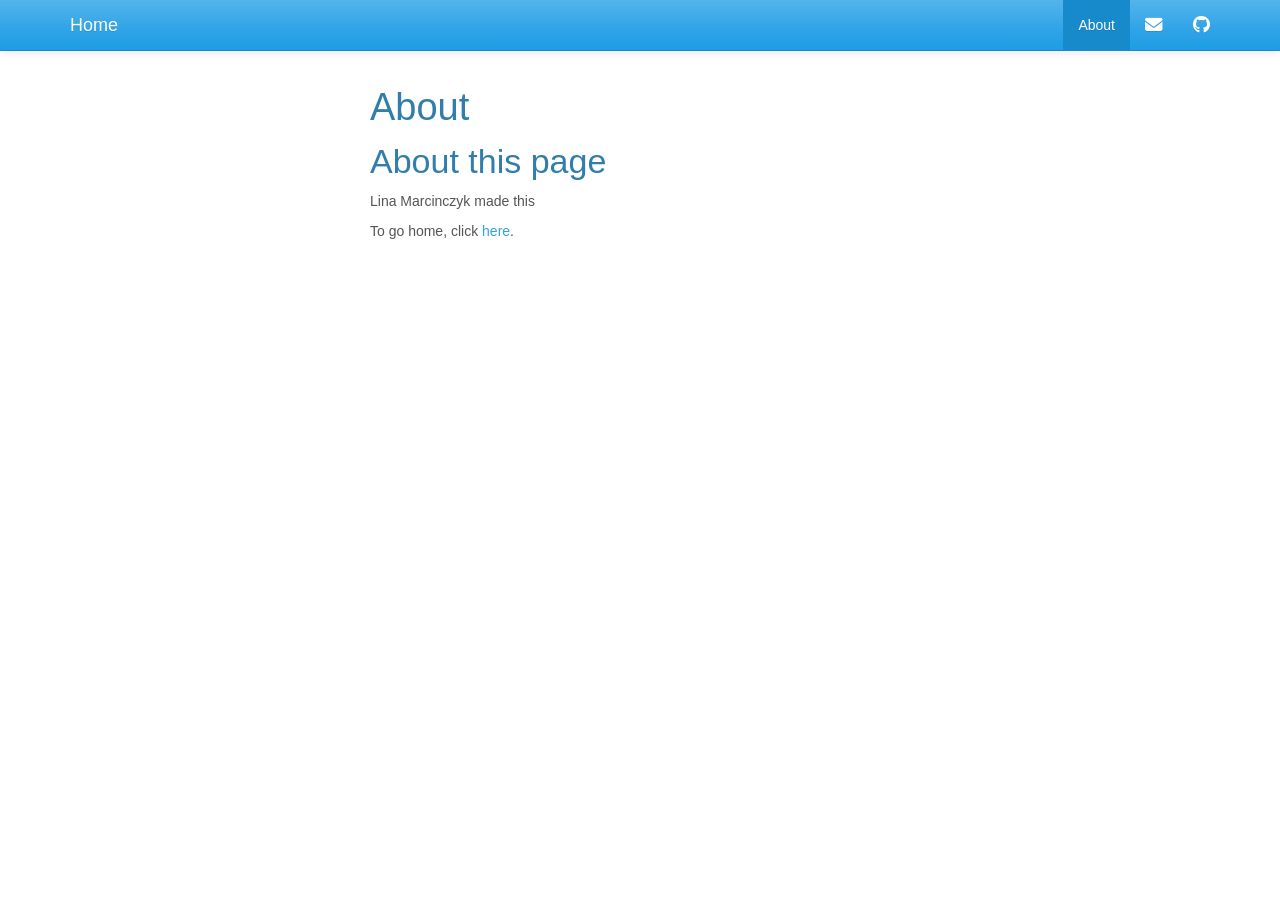
==== about.html @ a5c5587f "webby" ====
<!DOCTYPE html>

<html>

<head>

<meta charset="utf-8" />
<meta name="generator" content="pandoc" />
<meta http-equiv="X-UA-Compatible" content="IE=EDGE" />




<title>About</title>

<script src="site_libs/header-attrs-2.32/header-attrs.js"></script>
<script src="site_libs/jquery-3.6.0/jquery-3.6.0.min.js"></script>
<meta name="viewport" content="width=device-width, initial-scale=1" />
<link href="site_libs/bootstrap-3.3.5/css/cerulean.min.css" rel="stylesheet" />
<script src="site_libs/bootstrap-3.3.5/js/bootstrap.min.js"></script>
<script src="site_libs/bootstrap-3.3.5/shim/html5shiv.min.js"></script>
<script src="site_libs/bootstrap-3.3.5/shim/respond.min.js"></script>
<style>h1 {font-size: 34px;}
       h1.title {font-size: 38px;}
       h2 {font-size: 30px;}
       h3 {font-size: 24px;}
       h4 {font-size: 18px;}
       h5 {font-size: 16px;}
       h6 {font-size: 12px;}
       code {color: inherit; background-color: rgba(0, 0, 0, 0.04);}
       pre:not([class]) { background-color: white }</style>
<script src="site_libs/jqueryui-1.13.2/jquery-ui.min.js"></script>
<link href="site_libs/tocify-1.9.1/jquery.tocify.css" rel="stylesheet" />
<script src="site_libs/tocify-1.9.1/jquery.tocify.js"></script>
<script src="site_libs/navigation-1.1/tabsets.js"></script>
<link href="site_libs/highlightjs-9.12.0/default.css" rel="stylesheet" />
<script src="site_libs/highlightjs-9.12.0/highlight.js"></script>
<link href="site_libs/font-awesome-6.5.2/css/all.min.css" rel="stylesheet" />
<link href="site_libs/font-awesome-6.5.2/css/v4-shims.min.css" rel="stylesheet" />

<style type="text/css">
  code{white-space: pre-wrap;}
  span.smallcaps{font-variant: small-caps;}
  span.underline{text-decoration: underline;}
  div.column{display: inline-block; vertical-align: top; width: 50%;}
  div.hanging-indent{margin-left: 1.5em; text-indent: -1.5em;}
  ul.task-list{list-style: none;}
    </style>

<style type="text/css">code{white-space: pre;}</style>
<script type="text/javascript">
if (window.hljs) {
  hljs.configure({languages: []});
  hljs.initHighlightingOnLoad();
  if (document.readyState && document.readyState === "complete") {
    window.setTimeout(function() { hljs.initHighlighting(); }, 0);
  }
}
</script>









<style type = "text/css">
.main-container {
  max-width: 940px;
  margin-left: auto;
  margin-right: auto;
}
img {
  max-width:100%;
}
.tabbed-pane {
  padding-top: 12px;
}
.html-widget {
  margin-bottom: 20px;
}
button.code-folding-btn:focus {
  outline: none;
}
summary {
  display: list-item;
}
details > summary > p:only-child {
  display: inline;
}
pre code {
  padding: 0;
}
</style>


<style type="text/css">
.dropdown-submenu {
  position: relative;
}
.dropdown-submenu>.dropdown-menu {
  top: 0;
  left: 100%;
  margin-top: -6px;
  margin-left: -1px;
  border-radius: 0 6px 6px 6px;
}
.dropdown-submenu:hover>.dropdown-menu {
  display: block;
}
.dropdown-submenu>a:after {
  display: block;
  content: " ";
  float: right;
  width: 0;
  height: 0;
  border-color: transparent;
  border-style: solid;
  border-width: 5px 0 5px 5px;
  border-left-color: #cccccc;
  margin-top: 5px;
  margin-right: -10px;
}
.dropdown-submenu:hover>a:after {
  border-left-color: #adb5bd;
}
.dropdown-submenu.pull-left {
  float: none;
}
.dropdown-submenu.pull-left>.dropdown-menu {
  left: -100%;
  margin-left: 10px;
  border-radius: 6px 0 6px 6px;
}
</style>

<script type="text/javascript">
// manage active state of menu based on current page
$(document).ready(function () {
  // active menu anchor
  href = window.location.pathname
  href = href.substr(href.lastIndexOf('/') + 1)
  if (href === "")
    href = "index.html";
  var menuAnchor = $('a[href="' + href + '"]');

  // mark the anchor link active (and if it's in a dropdown, also mark that active)
  var dropdown = menuAnchor.closest('li.dropdown');
  if (window.bootstrap) { // Bootstrap 4+
    menuAnchor.addClass('active');
    dropdown.find('> .dropdown-toggle').addClass('active');
  } else { // Bootstrap 3
    menuAnchor.parent().addClass('active');
    dropdown.addClass('active');
  }

  // Navbar adjustments
  var navHeight = $(".navbar").first().height() + 15;
  var style = document.createElement('style');
  var pt = "padding-top: " + navHeight + "px; ";
  var mt = "margin-top: -" + navHeight + "px; ";
  var css = "";
  // offset scroll position for anchor links (for fixed navbar)
  for (var i = 1; i <= 6; i++) {
    css += ".section h" + i + "{ " + pt + mt + "}\n";
  }
  style.innerHTML = "body {" + pt + "padding-bottom: 40px; }\n" + css;
  document.head.appendChild(style);
});
</script>

<!-- tabsets -->

<style type="text/css">
.tabset-dropdown > .nav-tabs {
  display: inline-table;
  max-height: 500px;
  min-height: 44px;
  overflow-y: auto;
  border: 1px solid #ddd;
  border-radius: 4px;
}

.tabset-dropdown > .nav-tabs > li.active:before, .tabset-dropdown > .nav-tabs.nav-tabs-open:before {
  content: "\e259";
  font-family: 'Glyphicons Halflings';
  display: inline-block;
  padding: 10px;
  border-right: 1px solid #ddd;
}

.tabset-dropdown > .nav-tabs.nav-tabs-open > li.active:before {
  content: "\e258";
  font-family: 'Glyphicons Halflings';
  border: none;
}

.tabset-dropdown > .nav-tabs > li.active {
  display: block;
}

.tabset-dropdown > .nav-tabs > li > a,
.tabset-dropdown > .nav-tabs > li > a:focus,
.tabset-dropdown > .nav-tabs > li > a:hover {
  border: none;
  display: inline-block;
  border-radius: 4px;
  background-color: transparent;
}

.tabset-dropdown > .nav-tabs.nav-tabs-open > li {
  display: block;
  float: none;
}

.tabset-dropdown > .nav-tabs > li {
  display: none;
}
</style>

<!-- code folding -->



<style type="text/css">

#TOC {
  margin: 25px 0px 20px 0px;
}
@media (max-width: 768px) {
#TOC {
  position: relative;
  width: 100%;
}
}

@media print {
.toc-content {
  /* see https://github.com/w3c/csswg-drafts/issues/4434 */
  float: right;
}
}

.toc-content {
  padding-left: 30px;
  padding-right: 40px;
}

div.main-container {
  max-width: 1200px;
}

div.tocify {
  width: 20%;
  max-width: 260px;
  max-height: 85%;
}

@media (min-width: 768px) and (max-width: 991px) {
  div.tocify {
    width: 25%;
  }
}

@media (max-width: 767px) {
  div.tocify {
    width: 100%;
    max-width: none;
  }
}

.tocify ul, .tocify li {
  line-height: 20px;
}

.tocify-subheader .tocify-item {
  font-size: 0.90em;
}

.tocify .list-group-item {
  border-radius: 0px;
}


</style>



</head>

<body>


<div class="container-fluid main-container">


<!-- setup 3col/9col grid for toc_float and main content  -->
<div class="row">
<div class="col-xs-12 col-sm-4 col-md-3">
<div id="TOC" class="tocify">
</div>
</div>

<div class="toc-content col-xs-12 col-sm-8 col-md-9">




<div class="navbar navbar-default  navbar-fixed-top" role="navigation">
  <div class="container">
    <div class="navbar-header">
      <button type="button" class="navbar-toggle collapsed" data-toggle="collapse" data-bs-toggle="collapse" data-target="#navbar" data-bs-target="#navbar">
        <span class="icon-bar"></span>
        <span class="icon-bar"></span>
        <span class="icon-bar"></span>
      </button>
      <a class="navbar-brand" href="index.html">Home</a>
    </div>
    <div id="navbar" class="navbar-collapse collapse">
      <ul class="nav navbar-nav">
        
      </ul>
      <ul class="nav navbar-nav navbar-right">
        <li>
  <a href="about.html">About</a>
</li>
<li>
  <a href="mailto:&lt;lm3717@cumc.columbia.edu&gt;">
    <span class="fa fa-envelope fa-lg"></span>
     
  </a>
</li>
<li>
  <a href="http://github.com/lm3717/">
    <span class="fa fa-github fa-lg"></span>
     
  </a>
</li>
      </ul>
    </div><!--/.nav-collapse -->
  </div><!--/.container -->
</div><!--/.navbar -->

<div id="header">



<h1 class="title toc-ignore">About</h1>

</div>


<div id="about-this-page" class="section level1">
<h1>About this page</h1>
<p>Lina Marcinczyk made this</p>
<p>To go home, click <a href="index.html">here</a>.</p>
</div>



</div>
</div>

</div>

<script>

// add bootstrap table styles to pandoc tables
function bootstrapStylePandocTables() {
  $('tr.odd').parent('tbody').parent('table').addClass('table table-condensed');
}
$(document).ready(function () {
  bootstrapStylePandocTables();
});


</script>

<!-- tabsets -->

<script>
$(document).ready(function () {
  window.buildTabsets("TOC");
});

$(document).ready(function () {
  $('.tabset-dropdown > .nav-tabs > li').click(function () {
    $(this).parent().toggleClass('nav-tabs-open');
  });
});
</script>

<!-- code folding -->

<script>
$(document).ready(function ()  {

    // temporarily add toc-ignore selector to headers for the consistency with Pandoc
    $('.unlisted.unnumbered').addClass('toc-ignore')

    // move toc-ignore selectors from section div to header
    $('div.section.toc-ignore')
        .removeClass('toc-ignore')
        .children('h1,h2,h3,h4,h5').addClass('toc-ignore');

    // establish options
    var options = {
      selectors: "h1,h2,h3",
      theme: "bootstrap3",
      context: '.toc-content',
      hashGenerator: function (text) {
        return text.replace(/[.\\/?&!#<>]/g, '').replace(/\s/g, '_');
      },
      ignoreSelector: ".toc-ignore",
      scrollTo: 0
    };
    options.showAndHide = true;
    options.smoothScroll = true;

    // tocify
    var toc = $("#TOC").tocify(options).data("toc-tocify");
});
</script>

<!-- dynamically load mathjax for compatibility with self-contained -->
<script>
  (function () {
    var script = document.createElement("script");
    script.type = "text/javascript";
    script.src  = "https://mathjax.rstudio.com/latest/MathJax.js?config=TeX-AMS-MML_HTMLorMML";
    document.getElementsByTagName("head")[0].appendChild(script);
  })();
</script>

</body>
</html>
---- site_libs/highlightjs-9.12.0/default.css ----
.hljs-literal {
  color: #990073;
}

.hljs-number {
  color: #099;
}

.hljs-comment {
  color: #998;
  font-style: italic;
}

.hljs-keyword {
  color: #900;
  font-weight: bold;
}

.hljs-string {
  color: #d14;
}
---- site_libs/font-awesome-6.5.2/css/v4-shims.min.css ----
/*!
 * Font Awesome Free 6.5.2 by @fontawesome - https://fontawesome.com
 * License - https://fontawesome.com/license/free (Icons: CC BY 4.0, Fonts: SIL OFL 1.1, Code: MIT License)
 * Copyright 2024 Fonticons, Inc.
 */
.fa.fa-glass:before{content:"\f000"}.fa.fa-envelope-o{font-family:"Font Awesome 6 Free";font-weight:400}.fa.fa-envelope-o:before{content:"\f0e0"}.fa.fa-star-o{font-family:"Font Awesome 6 Free";font-weight:400}.fa.fa-star-o:before{content:"\f005"}.fa.fa-close:before,.fa.fa-remove:before{content:"\f00d"}.fa.fa-gear:before{content:"\f013"}.fa.fa-trash-o{font-family:"Font Awesome 6 Free";font-weight:400}.fa.fa-trash-o:before{content:"\f2ed"}.fa.fa-home:before{content:"\f015"}.fa.fa-file-o{font-family:"Font Awesome 6 Free";font-weight:400}.fa.fa-file-o:before{content:"\f15b"}.fa.fa-clock-o{font-family:"Font Awesome 6 Free";font-weight:400}.fa.fa-clock-o:before{content:"\f017"}.fa.fa-arrow-circle-o-down{font-family:"Font Awesome 6 Free";font-weight:400}.fa.fa-arrow-circle-o-down:before{content:"\f358"}.fa.fa-arrow-circle-o-up{font-family:"Font Awesome 6 Free";font-weight:400}.fa.fa-arrow-circle-o-up:before{content:"\f35b"}.fa.fa-play-circle-o{font-family:"Font Awesome 6 Free";font-weight:400}.fa.fa-play-circle-o:before{content:"\f144"}.fa.fa-repeat:before,.fa.fa-rotate-right:before{content:"\f01e"}.fa.fa-refresh:before{content:"\f021"}.fa.fa-list-alt{font-family:"Font Awesome 6 Free";font-weight:400}.fa.fa-list-alt:before{content:"\f022"}.fa.fa-dedent:before{content:"\f03b"}.fa.fa-video-camera:before{content:"\f03d"}.fa.fa-picture-o{font-family:"Font Awesome 6 Free";font-weight:400}.fa.fa-picture-o:before{content:"\f03e"}.fa.fa-photo{font-family:"Font Awesome 6 Free";font-weight:400}.fa.fa-photo:before{content:"\f03e"}.fa.fa-image{font-family:"Font Awesome 6 Free";font-weight:400}.fa.fa-image:before{content:"\f03e"}.fa.fa-map-marker:before{content:"\f3c5"}.fa.fa-pencil-square-o{font-family:"Font Awesome 6 Free";font-weight:400}.fa.fa-pencil-square-o:before{content:"\f044"}.fa.fa-edit{font-family:"Font Awesome 6 Free";font-weight:400}.fa.fa-edit:before{content:"\f044"}.fa.fa-share-square-o:before{content:"\f14d"}.fa.fa-check-square-o{font-family:"Font Awesome 6 Free";font-weight:400}.fa.fa-check-square-o:before{content:"\f14a"}.fa.fa-arrows:before{content:"\f0b2"}.fa.fa-times-circle-o{font-family:"Font Awesome 6 Free";font-weight:400}.fa.fa-times-circle-o:before{content:"\f057"}.fa.fa-check-circle-o{font-family:"Font Awesome 6 Free";font-weight:400}.fa.fa-check-circle-o:before{content:"\f058"}.fa.fa-mail-forward:before{content:"\f064"}.fa.fa-expand:before{content:"\f424"}.fa.fa-compress:before{content:"\f422"}.fa.fa-eye,.fa.fa-eye-slash{font-family:"Font Awesome 6 Free";font-weight:400}.fa.fa-warning:before{content:"\f071"}.fa.fa-calendar:before{content:"\f073"}.fa.fa-arrows-v:before{content:"\f338"}.fa.fa-arrows-h:before{content:"\f337"}.fa.fa-bar-chart-o:before,.fa.fa-bar-chart:before{content:"\e0e3"}.fa.fa-twitter-square{font-family:"Font Awesome 6 Brands";font-weight:400}.fa.fa-twitter-square:before{content:"\f081"}.fa.fa-facebook-square{font-family:"Font Awesome 6 Brands";font-weight:400}.fa.fa-facebook-square:before{content:"\f082"}.fa.fa-gears:before{content:"\f085"}.fa.fa-thumbs-o-up{font-family:"Font Awesome 6 Free";font-weight:400}.fa.fa-thumbs-o-up:before{content:"\f164"}.fa.fa-thumbs-o-down{font-family:"Font Awesome 6 Free";font-weight:400}.fa.fa-thumbs-o-down:before{content:"\f165"}.fa.fa-heart-o{font-family:"Font Awesome 6 Free";font-weight:400}.fa.fa-heart-o:before{content:"\f004"}.fa.fa-sign-out:before{content:"\f2f5"}.fa.fa-linkedin-square{font-family:"Font Awesome 6 Brands";font-weight:400}.fa.fa-linkedin-square:before{content:"\f08c"}.fa.fa-thumb-tack:before{content:"\f08d"}.fa.fa-external-link:before{content:"\f35d"}.fa.fa-sign-in:before{content:"\f2f6"}.fa.fa-github-square{font-family:"Font Awesome 6 Brands";font-weight:400}.fa.fa-github-square:before{content:"\f092"}.fa.fa-lemon-o{font-family:"Font Awesome 6 Free";font-weight:400}.fa.fa-lemon-o:before{content:"\f094"}.fa.fa-square-o{font-family:"Font Awesome 6 Free";font-weight:400}.fa.fa-square-o:before{content:"\f0c8"}.fa.fa-bookmark-o{font-family:"Font Awesome 6 Free";font-weight:400}.fa.fa-bookmark-o:before{content:"\f02e"}.fa.fa-facebook,.fa.fa-twitter{font-family:"Font Awesome 6 Brands";font-weight:400}.fa.fa-facebook:before{content:"\f39e"}.fa.fa-facebook-f{font-family:"Font Awesome 6 Brands";font-weight:400}.fa.fa-facebook-f:before{content:"\f39e"}.fa.fa-github{font-family:"Font Awesome 6 Brands";font-weight:400}.fa.fa-credit-card{font-family:"Font Awesome 6 Free";font-weight:400}.fa.fa-feed:before{content:"\f09e"}.fa.fa-hdd-o{font-family:"Font Awesome 6 Free";font-weight:400}.fa.fa-hdd-o:before{content:"\f0a0"}.fa.fa-hand-o-right{font-family:"Font Awesome 6 Free";font-weight:400}.fa.fa-hand-o-right:before{content:"\f0a4"}.fa.fa-hand-o-left{font-family:"Font Awesome 6 Free";font-weight:400}.fa.fa-hand-o-left:before{content:"\f0a5"}.fa.fa-hand-o-up{font-family:"Font Awesome 6 Free";font-weight:400}.fa.fa-hand-o-up:before{content:"\f0a6"}.fa.fa-hand-o-down{font-family:"Font Awesome 6 Free";font-weight:400}.fa.fa-hand-o-down:before{content:"\f0a7"}.fa.fa-globe:before{content:"\f57d"}.fa.fa-tasks:before{content:"\f828"}.fa.fa-arrows-alt:before{content:"\f31e"}.fa.fa-group:before{content:"\f0c0"}.fa.fa-chain:before{content:"\f0c1"}.fa.fa-cut:before{content:"\f0c4"}.fa.fa-files-o{font-family:"Font Awesome 6 Free";font-weight:400}.fa.fa-files-o:before{content:"\f0c5"}.fa.fa-floppy-o{font-family:"Font Awesome 6 Free";font-weight:400}.fa.fa-floppy-o:before{content:"\f0c7"}.fa.fa-save{font-family:"Font Awesome 6 Free";font-weight:400}.fa.fa-save:before{content:"\f0c7"}.fa.fa-navicon:before,.fa.fa-reorder:before{content:"\f0c9"}.fa.fa-magic:before{content:"\e2ca"}.fa.fa-pinterest,.fa.fa-pinterest-square{font-family:"Font Awesome 6 Brands";font-weight:400}.fa.fa-pinterest-square:before{content:"\f0d3"}.fa.fa-google-plus-square{font-family:"Font Awesome 6 Brands";font-weight:400}.fa.fa-google-plus-square:before{content:"\f0d4"}.fa.fa-google-plus{font-family:"Font Awesome 6 Brands";font-weight:400}.fa.fa-google-plus:before{content:"\f0d5"}.fa.fa-money:before{content:"\f3d1"}.fa.fa-unsorted:before{content:"\f0dc"}.fa.fa-sort-desc:before{content:"\f0dd"}.fa.fa-sort-asc:before{content:"\f0de"}.fa.fa-linkedin{font-family:"Font Awesome 6 Brands";font-weight:400}.fa.fa-linkedin:before{content:"\f0e1"}.fa.fa-rotate-left:before{content:"\f0e2"}.fa.fa-legal:before{content:"\f0e3"}.fa.fa-dashboard:before,.fa.fa-tachometer:before{content:"\f625"}.fa.fa-comment-o{font-family:"Font Awesome 6 Free";font-weight:400}.fa.fa-comment-o:before{content:"\f075"}.fa.fa-comments-o{font-family:"Font Awesome 6 Free";font-weight:400}.fa.fa-comments-o:before{content:"\f086"}.fa.fa-flash:before{content:"\f0e7"}.fa.fa-clipboard:before{content:"\f0ea"}.fa.fa-lightbulb-o{font-family:"Font Awesome 6 Free";font-weight:400}.fa.fa-lightbulb-o:before{content:"\f0eb"}.fa.fa-exchange:before{content:"\f362"}.fa.fa-cloud-download:before{content:"\f0ed"}.fa.fa-cloud-upload:before{content:"\f0ee"}.fa.fa-bell-o{font-family:"Font Awesome 6 Free";font-weight:400}.fa.fa-bell-o:before{content:"\f0f3"}.fa.fa-cutlery:before{content:"\f2e7"}.fa.fa-file-text-o{font-family:"Font Awesome 6 Free";font-weight:400}.fa.fa-file-text-o:before{content:"\f15c"}.fa.fa-building-o{font-family:"Font Awesome 6 Free";font-weight:400}.fa.fa-building-o:before{content:"\f1ad"}.fa.fa-hospital-o{font-family:"Font Awesome 6 Free";font-weight:400}.fa.fa-hospital-o:before{content:"\f0f8"}.fa.fa-tablet:before{content:"\f3fa"}.fa.fa-mobile-phone:before,.fa.fa-mobile:before{content:"\f3cd"}.fa.fa-circle-o{font-family:"Font Awesome 6 Free";font-weight:400}.fa.fa-circle-o:before{content:"\f111"}.fa.fa-mail-reply:before{content:"\f3e5"}.fa.fa-github-alt{font-family:"Font Awesome 6 Brands";font-weight:400}.fa.fa-folder-o{font-family:"Font Awesome 6 Free";font-weight:400}.fa.fa-folder-o:before{content:"\f07b"}.fa.fa-folder-open-o{font-family:"Font Awesome 6 Free";font-weight:400}.fa.fa-folder-open-o:before{content:"\f07c"}.fa.fa-smile-o{font-family:"Font Awesome 6 Free";font-weight:400}.fa.fa-smile-o:before{content:"\f118"}.fa.fa-frown-o{font-family:"Font Awesome 6 Free";font-weight:400}.fa.fa-frown-o:before{content:"\f119"}.fa.fa-meh-o{font-family:"Font Awesome 6 Free";font-weight:400}.fa.fa-meh-o:before{content:"\f11a"}.fa.fa-keyboard-o{font-family:"Font Awesome 6 Free";font-weight:400}.fa.fa-keyboard-o:before{content:"\f11c"}.fa.fa-flag-o{font-family:"Font Awesome 6 Free";font-weight:400}.fa.fa-flag-o:before{content:"\f024"}.fa.fa-mail-reply-all:before{content:"\f122"}.fa.fa-star-half-o{font-family:"Font Awesome 6 Free";font-weight:400}.fa.fa-star-half-o:before{content:"\f5c0"}.fa.fa-star-half-empty{font-family:"Font Awesome 6 Free";font-weight:400}.fa.fa-star-half-empty:before{content:"\f5c0"}.fa.fa-star-half-full{font-family:"Font Awesome 6 Free";font-weight:400}.fa.fa-star-half-full:before{content:"\f5c0"}.fa.fa-code-fork:before{content:"\f126"}.fa.fa-chain-broken:before,.fa.fa-unlink:before{content:"\f127"}.fa.fa-calendar-o{font-family:"Font Awesome 6 Free";font-weight:400}.fa.fa-calendar-o:before{content:"\f133"}.fa.fa-css3,.fa.fa-html5,.fa.fa-maxcdn{font-family:"Font Awesome 6 Brands";font-weight:400}.fa.fa-unlock-alt:before{content:"\f09c"}.fa.fa-minus-square-o{font-family:"Font Awesome 6 Free";font-weight:400}.fa.fa-minus-square-o:before{content:"\f146"}.fa.fa-level-up:before{content:"\f3bf"}.fa.fa-level-down:before{content:"\f3be"}.fa.fa-pencil-square:before{content:"\f14b"}.fa.fa-external-link-square:before{content:"\f360"}.fa.fa-compass{font-family:"Font Awesome 6 Free";font-weight:400}.fa.fa-caret-square-o-down{font-family:"Font Awesome 6 Free";font-weight:400}.fa.fa-caret-square-o-down:before{content:"\f150"}.fa.fa-toggle-down{font-family:"Font Awesome 6 Free";font-weight:400}.fa.fa-toggle-down:before{content:"\f150"}.fa.fa-caret-square-o-up{font-family:"Font Awesome 6 Free";font-weight:400}.fa.fa-caret-square-o-up:before{content:"\f151"}.fa.fa-toggle-up{font-family:"Font Awesome 6 Free";font-weight:400}.fa.fa-toggle-up:before{content:"\f151"}.fa.fa-caret-square-o-right{font-family:"Font Awesome 6 Free";font-weight:400}.fa.fa-caret-square-o-right:before{content:"\f152"}.fa.fa-toggle-right{font-family:"Font Awesome 6 Free";font-weight:400}.fa.fa-toggle-right:before{content:"\f152"}.fa.fa-eur:before,.fa.fa-euro:before{content:"\f153"}.fa.fa-gbp:before{content:"\f154"}.fa.fa-dollar:before,.fa.fa-usd:before{content:"\24"}.fa.fa-inr:before,.fa.fa-rupee:before{content:"\e1bc"}.fa.fa-cny:before,.fa.fa-jpy:before,.fa.fa-rmb:before,.fa.fa-yen:before{content:"\f157"}.fa.fa-rouble:before,.fa.fa-rub:before,.fa.fa-ruble:before{content:"\f158"}.fa.fa-krw:before,.fa.fa-won:before{content:"\f159"}.fa.fa-bitcoin,.fa.fa-btc{font-family:"Font Awesome 6 Brands";font-weight:400}.fa.fa-bitcoin:before{content:"\f15a"}.fa.fa-file-text:before{content:"\f15c"}.fa.fa-sort-alpha-asc:before{content:"\f15d"}.fa.fa-sort-alpha-desc:before{content:"\f881"}.fa.fa-sort-amount-asc:before{content:"\f884"}.fa.fa-sort-amount-desc:before{content:"\f160"}.fa.fa-sort-numeric-asc:before{content:"\f162"}.fa.fa-sort-numeric-desc:before{content:"\f886"}.fa.fa-youtube-square{font-family:"Font Awesome 6 Brands";font-weight:400}.fa.fa-youtube-square:before{content:"\f431"}.fa.fa-xing,.fa.fa-xing-square,.fa.fa-youtube{font-family:"Font Awesome 6 Brands";font-weight:400}.fa.fa-xing-square:before{content:"\f169"}.fa.fa-youtube-play{font-family:"Font Awesome 6 Brands";font-weight:400}.fa.fa-youtube-play:before{content:"\f167"}.fa.fa-adn,.fa.fa-bitbucket,.fa.fa-bitbucket-square,.fa.fa-dropbox,.fa.fa-flickr,.fa.fa-instagram,.fa.fa-stack-overflow{font-family:"Font Awesome 6 Brands";font-weight:400}.fa.fa-bitbucket-square:before{content:"\f171"}.fa.fa-tumblr,.fa.fa-tumblr-square{font-family:"Font Awesome 6 Brands";font-weight:400}.fa.fa-tumblr-square:before{content:"\f174"}.fa.fa-long-arrow-down:before{content:"\f309"}.fa.fa-long-arrow-up:before{content:"\f30c"}.fa.fa-long-arrow-left:before{content:"\f30a"}.fa.fa-long-arrow-right:before{content:"\f30b"}.fa.fa-android,.fa.fa-apple,.fa.fa-dribbble,.fa.fa-foursquare,.fa.fa-gittip,.fa.fa-gratipay,.fa.fa-linux,.fa.fa-skype,.fa.fa-trello,.fa.fa-windows{font-family:"Font Awesome 6 Brands";font-weight:400}.fa.fa-gittip:before{content:"\f184"}.fa.fa-sun-o{font-family:"Font Awesome 6 Free";font-weight:400}.fa.fa-sun-o:before{content:"\f185"}.fa.fa-moon-o{font-family:"Font Awesome 6 Free";font-weight:400}.fa.fa-moon-o:before{content:"\f186"}.fa.fa-pagelines,.fa.fa-renren,.fa.fa-stack-exchange,.fa.fa-vk,.fa.fa-weibo{font-family:"Font Awesome 6 Brands";font-weight:400}.fa.fa-arrow-circle-o-right{font-family:"Font Awesome 6 Free";font-weight:400}.fa.fa-arrow-circle-o-right:before{content:"\f35a"}.fa.fa-arrow-circle-o-left{font-family:"Font Awesome 6 Free";font-weight:400}.fa.fa-arrow-circle-o-left:before{content:"\f359"}.fa.fa-caret-square-o-left{font-family:"Font Awesome 6 Free";font-weight:400}.fa.fa-caret-square-o-left:before{content:"\f191"}.fa.fa-toggle-left{font-family:"Font Awesome 6 Free";font-weight:400}.fa.fa-toggle-left:before{content:"\f191"}.fa.fa-dot-circle-o{font-family:"Font Awesome 6 Free";font-weight:400}.fa.fa-dot-circle-o:before{content:"\f192"}.fa.fa-vimeo-square{font-family:"Font Awesome 6 Brands";font-weight:400}.fa.fa-vimeo-square:before{content:"\f194"}.fa.fa-try:before,.fa.fa-turkish-lira:before{content:"\e2bb"}.fa.fa-plus-square-o{font-family:"Font Awesome 6 Free";font-weight:400}.fa.fa-plus-square-o:before{content:"\f0fe"}.fa.fa-openid,.fa.fa-slack,.fa.fa-wordpress{font-family:"Font Awesome 6 Brands";font-weight:400}.fa.fa-bank:before,.fa.fa-institution:before{content:"\f19c"}.fa.fa-mortar-board:before{content:"\f19d"}.fa.fa-google,.fa.fa-reddit,.fa.fa-reddit-square,.fa.fa-yahoo{font-family:"Font Awesome 6 Brands";font-weight:400}.fa.fa-reddit-square:before{content:"\f1a2"}.fa.fa-behance,.fa.fa-behance-square,.fa.fa-delicious,.fa.fa-digg,.fa.fa-drupal,.fa.fa-joomla,.fa.fa-pied-piper-alt,.fa.fa-pied-piper-pp,.fa.fa-stumbleupon,.fa.fa-stumbleupon-circle{font-family:"Font Awesome 6 Brands";font-weight:400}.fa.fa-behance-square:before{content:"\f1b5"}.fa.fa-steam,.fa.fa-steam-square{font-family:"Font Awesome 6 Brands";font-weight:400}.fa.fa-steam-square:before{content:"\f1b7"}.fa.fa-automobile:before{content:"\f1b9"}.fa.fa-cab:before{content:"\f1ba"}.fa.fa-deviantart,.fa.fa-soundcloud,.fa.fa-spotify{font-family:"Font Awesome 6 Brands";font-weight:400}.fa.fa-file-pdf-o{font-family:"Font Awesome 6 Free";font-weight:400}.fa.fa-file-pdf-o:before{content:"\f1c1"}.fa.fa-file-word-o{font-family:"Font Awesome 6 Free";font-weight:400}.fa.fa-file-word-o:before{content:"\f1c2"}.fa.fa-file-excel-o{font-family:"Font Awesome 6 Free";font-weight:400}.fa.fa-file-excel-o:before{content:"\f1c3"}.fa.fa-file-powerpoint-o{font-family:"Font Awesome 6 Free";font-weight:400}.fa.fa-file-powerpoint-o:before{content:"\f1c4"}.fa.fa-file-image-o{font-family:"Font Awesome 6 Free";font-weight:400}.fa.fa-file-image-o:before{content:"\f1c5"}.fa.fa-file-photo-o{font-family:"Font Awesome 6 Free";font-weight:400}.fa.fa-file-photo-o:before{content:"\f1c5"}.fa.fa-file-picture-o{font-family:"Font Awesome 6 Free";font-weight:400}.fa.fa-file-picture-o:before{content:"\f1c5"}.fa.fa-file-archive-o{font-family:"Font Awesome 6 Free";font-weight:400}.fa.fa-file-archive-o:before{content:"\f1c6"}.fa.fa-file-zip-o{font-family:"Font Awesome 6 Free";font-weight:400}.fa.fa-file-zip-o:before{content:"\f1c6"}.fa.fa-file-audio-o{font-family:"Font Awesome 6 Free";font-weight:400}.fa.fa-file-audio-o:before{content:"\f1c7"}.fa.fa-file-sound-o{font-family:"Font Awesome 6 Free";font-weight:400}.fa.fa-file-sound-o:before{content:"\f1c7"}.fa.fa-file-video-o{font-family:"Font Awesome 6 Free";font-weight:400}.fa.fa-file-video-o:before{content:"\f1c8"}.fa.fa-file-movie-o{font-family:"Font Awesome 6 Free";font-weight:400}.fa.fa-file-movie-o:before{content:"\f1c8"}.fa.fa-file-code-o{font-family:"Font Awesome 6 Free";font-weight:400}.fa.fa-file-code-o:before{content:"\f1c9"}.fa.fa-codepen,.fa.fa-jsfiddle,.fa.fa-vine{font-family:"Font Awesome 6 Brands";font-weight:400}.fa.fa-life-bouy:before,.fa.fa-life-buoy:before,.fa.fa-life-saver:before,.fa.fa-support:before{content:"\f1cd"}.fa.fa-circle-o-notch:before{content:"\f1ce"}.fa.fa-ra,.fa.fa-rebel{font-family:"Font Awesome 6 Brands";font-weight:400}.fa.fa-ra:before{content:"\f1d0"}.fa.fa-resistance{font-family:"Font Awesome 6 Brands";font-weight:400}.fa.fa-resistance:before{content:"\f1d0"}.fa.fa-empire,.fa.fa-ge{font-family:"Font Awesome 6 Brands";font-weight:400}.fa.fa-ge:before{content:"\f1d1"}.fa.fa-git-square{font-family:"Font Awesome 6 Brands";font-weight:400}.fa.fa-git-square:before{content:"\f1d2"}.fa.fa-git,.fa.fa-hacker-news,.fa.fa-y-combinator-square{font-family:"Font Awesome 6 Brands";font-weight:400}.fa.fa-y-combinator-square:before{content:"\f1d4"}.fa.fa-yc-square{font-family:"Font Awesome 6 Brands";font-weight:400}.fa.fa-yc-square:before{content:"\f1d4"}.fa.fa-qq,.fa.fa-tencent-weibo,.fa.fa-wechat,.fa.fa-weixin{font-family:"Font Awesome 6 Brands";font-weight:400}.fa.fa-wechat:before{content:"\f1d7"}.fa.fa-send:before{content:"\f1d8"}.fa.fa-paper-plane-o{font-family:"Font Awesome 6 Free";font-weight:400}.fa.fa-paper-plane-o:before{content:"\f1d8"}.fa.fa-send-o{font-family:"Font Awesome 6 Free";font-weight:400}.fa.fa-send-o:before{content:"\f1d8"}.fa.fa-circle-thin{font-family:"Font Awesome 6 Free";font-weight:400}.fa.fa-circle-thin:before{content:"\f111"}.fa.fa-header:before{content:"\f1dc"}.fa.fa-futbol-o{font-family:"Font Awesome 6 Free";font-weight:400}.fa.fa-futbol-o:before{content:"\f1e3"}.fa.fa-soccer-ball-o{font-family:"Font Awesome 6 Free";font-weight:400}.fa.fa-soccer-ball-o:before{content:"\f1e3"}.fa.fa-slideshare,.fa.fa-twitch,.fa.fa-yelp{font-family:"Font Awesome 6 Brands";font-weight:400}.fa.fa-newspaper-o{font-family:"Font Awesome 6 Free";font-weight:400}.fa.fa-newspaper-o:before{content:"\f1ea"}.fa.fa-cc-amex,.fa.fa-cc-discover,.fa.fa-cc-mastercard,.fa.fa-cc-paypal,.fa.fa-cc-stripe,.fa.fa-cc-visa,.fa.fa-google-wallet,.fa.fa-paypal{font-family:"Font Awesome 6 Brands";font-weight:400}.fa.fa-bell-slash-o{font-family:"Font Awesome 6 Free";font-weight:400}.fa.fa-bell-slash-o:before{content:"\f1f6"}.fa.fa-trash:before{content:"\f2ed"}.fa.fa-copyright{font-family:"Font Awesome 6 Free";font-weight:400}.fa.fa-eyedropper:before{content:"\f1fb"}.fa.fa-area-chart:before{content:"\f1fe"}.fa.fa-pie-chart:before{content:"\f200"}.fa.fa-line-chart:before{content:"\f201"}.fa.fa-lastfm,.fa.fa-lastfm-square{font-family:"Font Awesome 6 Brands";font-weight:400}.fa.fa-lastfm-square:before{content:"\f203"}.fa.fa-angellist,.fa.fa-ioxhost{font-family:"Font Awesome 6 Brands";font-weight:400}.fa.fa-cc{font-family:"Font Awesome 6 Free";font-weight:400}.fa.fa-cc:before{content:"\f20a"}.fa.fa-ils:before,.fa.fa-shekel:before,.fa.fa-sheqel:before{content:"\f20b"}.fa.fa-buysellads,.fa.fa-connectdevelop,.fa.fa-dashcube,.fa.fa-forumbee,.fa.fa-leanpub,.fa.fa-sellsy,.fa.fa-shirtsinbulk,.fa.fa-simplybuilt,.fa.fa-skyatlas{font-family:"Font Awesome 6 Brands";font-weight:400}.fa.fa-diamond{font-family:"Font Awesome 6 Free";font-weight:400}.fa.fa-diamond:before{content:"\f3a5"}.fa.fa-intersex:before,.fa.fa-transgender:before{content:"\f224"}.fa.fa-transgender-alt:before{content:"\f225"}.fa.fa-facebook-official{font-family:"Font Awesome 6 Brands";font-weight:400}.fa.fa-facebook-official:before{content:"\f09a"}.fa.fa-pinterest-p,.fa.fa-whatsapp{font-family:"Font Awesome 6 Brands";font-weight:400}.fa.fa-hotel:before{content:"\f236"}.fa.fa-medium,.fa.fa-viacoin,.fa.fa-y-combinator,.fa.fa-yc{font-family:"Font Awesome 6 Brands";font-weight:400}.fa.fa-yc:before{content:"\f23b"}.fa.fa-expeditedssl,.fa.fa-opencart,.fa.fa-optin-monster{font-family:"Font Awesome 6 Brands";font-weight:400}.fa.fa-battery-4:before,.fa.fa-battery:before{content:"\f240"}.fa.fa-battery-3:before{content:"\f241"}.fa.fa-battery-2:before{content:"\f242"}.fa.fa-battery-1:before{content:"\f243"}.fa.fa-battery-0:before{content:"\f244"}.fa.fa-object-group,.fa.fa-object-ungroup,.fa.fa-sticky-note-o{font-family:"Font Awesome 6 Free";font-weight:400}.fa.fa-sticky-note-o:before{content:"\f249"}.fa.fa-cc-diners-club,.fa.fa-cc-jcb{font-family:"Font Awesome 6 Brands";font-weight:400}.fa.fa-clone{font-family:"Font Awesome 6 Free";font-weight:400}.fa.fa-hourglass-o:before{content:"\f254"}.fa.fa-hourglass-1:before{content:"\f251"}.fa.fa-hourglass-2:before{content:"\f252"}.fa.fa-hourglass-3:before{content:"\f253"}.fa.fa-hand-rock-o{font-family:"Font Awesome 6 Free";font-weight:400}.fa.fa-hand-rock-o:before{content:"\f255"}.fa.fa-hand-grab-o{font-family:"Font Awesome 6 Free";font-weight:400}.fa.fa-hand-grab-o:before{content:"\f255"}.fa.fa-hand-paper-o{font-family:"Font Awesome 6 Free";font-weight:400}.fa.fa-hand-paper-o:before{content:"\f256"}.fa.fa-hand-stop-o{font-family:"Font Awesome 6 Free";font-weight:400}.fa.fa-hand-stop-o:before{content:"\f256"}.fa.fa-hand-scissors-o{font-family:"Font Awesome 6 Free";font-weight:400}.fa.fa-hand-scissors-o:before{content:"\f257"}.fa.fa-hand-lizard-o{font-family:"Font Awesome 6 Free";font-weight:400}.fa.fa-hand-lizard-o:before{content:"\f258"}.fa.fa-hand-spock-o{font-family:"Font Awesome 6 Free";font-weight:400}.fa.fa-hand-spock-o:before{content:"\f259"}.fa.fa-hand-pointer-o{font-family:"Font Awesome 6 Free";font-weight:400}.fa.fa-hand-pointer-o:before{content:"\f25a"}.fa.fa-hand-peace-o{font-family:"Font Awesome 6 Free";font-weight:400}.fa.fa-hand-peace-o:before{content:"\f25b"}.fa.fa-registered{font-family:"Font Awesome 6 Free";font-weight:400}.fa.fa-creative-commons,.fa.fa-gg,.fa.fa-gg-circle,.fa.fa-odnoklassniki,.fa.fa-odnoklassniki-square{font-family:"Font Awesome 6 Brands";font-weight:400}.fa.fa-odnoklassniki-square:before{content:"\f264"}.fa.fa-chrome,.fa.fa-firefox,.fa.fa-get-pocket,.fa.fa-internet-explorer,.fa.fa-opera,.fa.fa-safari,.fa.fa-wikipedia-w{font-family:"Font Awesome 6 Brands";font-weight:400}.fa.fa-television:before{content:"\f26c"}.fa.fa-500px,.fa.fa-amazon,.fa.fa-contao{font-family:"Font Awesome 6 Brands";font-weight:400}.fa.fa-calendar-plus-o{font-family:"Font Awesome 6 Free";font-weight:400}.fa.fa-calendar-plus-o:before{content:"\f271"}.fa.fa-calendar-minus-o{font-family:"Font Awesome 6 Free";font-weight:400}.fa.fa-calendar-minus-o:before{content:"\f272"}.fa.fa-calendar-times-o{font-family:"Font Awesome 6 Free";font-weight:400}.fa.fa-calendar-times-o:before{content:"\f273"}.fa.fa-calendar-check-o{font-family:"Font Awesome 6 Free";font-weight:400}.fa.fa-calendar-check-o:before{content:"\f274"}.fa.fa-map-o{font-family:"Font Awesome 6 Free";font-weight:400}.fa.fa-map-o:before{content:"\f279"}.fa.fa-commenting:before{content:"\f4ad"}.fa.fa-commenting-o{font-family:"Font Awesome 6 Free";font-weight:400}.fa.fa-commenting-o:before{content:"\f4ad"}.fa.fa-houzz,.fa.fa-vimeo{font-family:"Font Awesome 6 Brands";font-weight:400}.fa.fa-vimeo:before{content:"\f27d"}.fa.fa-black-tie,.fa.fa-edge,.fa.fa-fonticons,.fa.fa-reddit-alien{font-family:"Font Awesome 6 Brands";font-weight:400}.fa.fa-credit-card-alt:before{content:"\f09d"}.fa.fa-codiepie,.fa.fa-fort-awesome,.fa.fa-mixcloud,.fa.fa-modx,.fa.fa-product-hunt,.fa.fa-scribd,.fa.fa-usb{font-family:"Font Awesome 6 Brands";font-weight:400}.fa.fa-pause-circle-o{font-family:"Font Awesome 6 Free";font-weight:400}.fa.fa-pause-circle-o:before{content:"\f28b"}.fa.fa-stop-circle-o{font-family:"Font Awesome 6 Free";font-weight:400}.fa.fa-stop-circle-o:before{content:"\f28d"}.fa.fa-bluetooth,.fa.fa-bluetooth-b,.fa.fa-envira,.fa.fa-gitlab,.fa.fa-wheelchair-alt,.fa.fa-wpbeginner,.fa.fa-wpforms{font-family:"Font Awesome 6 Brands";font-weight:400}.fa.fa-wheelchair-alt:before{content:"\f368"}.fa.fa-question-circle-o{font-family:"Font Awesome 6 Free";font-weight:400}.fa.fa-question-circle-o:before{content:"\f059"}.fa.fa-volume-control-phone:before{content:"\f2a0"}.fa.fa-asl-interpreting:before{content:"\f2a3"}.fa.fa-deafness:before,.fa.fa-hard-of-hearing:before{content:"\f2a4"}.fa.fa-glide,.fa.fa-glide-g{font-family:"Font Awesome 6 Brands";font-weight:400}.fa.fa-signing:before{content:"\f2a7"}.fa.fa-viadeo,.fa.fa-viadeo-square{font-family:"Font Awesome 6 Brands";font-weight:400}.fa.fa-viadeo-square:before{content:"\f2aa"}.fa.fa-snapchat,.fa.fa-snapchat-ghost{font-family:"Font Awesome 6 Brands";font-weight:400}.fa.fa-snapchat-ghost:before{content:"\f2ab"}.fa.fa-snapchat-square{font-family:"Font Awesome 6 Brands";font-weight:400}.fa.fa-snapchat-square:before{content:"\f2ad"}.fa.fa-first-order,.fa.fa-google-plus-official,.fa.fa-pied-piper,.fa.fa-themeisle,.fa.fa-yoast{font-family:"Font Awesome 6 Brands";font-weight:400}.fa.fa-google-plus-official:before{content:"\f2b3"}.fa.fa-google-plus-circle{font-family:"Font Awesome 6 Brands";font-weight:400}.fa.fa-google-plus-circle:before{content:"\f2b3"}.fa.fa-fa,.fa.fa-font-awesome{font-family:"Font Awesome 6 Brands";font-weight:400}.fa.fa-fa:before{content:"\f2b4"}.fa.fa-handshake-o{font-family:"Font Awesome 6 Free";font-weight:400}.fa.fa-handshake-o:before{content:"\f2b5"}.fa.fa-envelope-open-o{font-family:"Font Awesome 6 Free";font-weight:400}.fa.fa-envelope-open-o:before{content:"\f2b6"}.fa.fa-linode{font-family:"Font Awesome 6 Brands";font-weight:400}.fa.fa-address-book-o{font-family:"Font Awesome 6 Free";font-weight:400}.fa.fa-address-book-o:before{content:"\f2b9"}.fa.fa-vcard:before{content:"\f2bb"}.fa.fa-address-card-o{font-family:"Font Awesome 6 Free";font-weight:400}.fa.fa-address-card-o:before{content:"\f2bb"}.fa.fa-vcard-o{font-family:"Font Awesome 6 Free";font-weight:400}.fa.fa-vcard-o:before{content:"\f2bb"}.fa.fa-user-circle-o{font-family:"Font Awesome 6 Free";font-weight:400}.fa.fa-user-circle-o:before{content:"\f2bd"}.fa.fa-user-o{font-family:"Font Awesome 6 Free";font-weight:400}.fa.fa-user-o:before{content:"\f007"}.fa.fa-id-badge{font-family:"Font Awesome 6 Free";font-weight:400}.fa.fa-drivers-license:before{content:"\f2c2"}.fa.fa-id-card-o{font-family:"Font Awesome 6 Free";font-weight:400}.fa.fa-id-card-o:before{content:"\f2c2"}.fa.fa-drivers-license-o{font-family:"Font Awesome 6 Free";font-weight:400}.fa.fa-drivers-license-o:before{content:"\f2c2"}.fa.fa-free-code-camp,.fa.fa-quora,.fa.fa-telegram{font-family:"Font Awesome 6 Brands";font-weight:400}.fa.fa-thermometer-4:before,.fa.fa-thermometer:before{content:"\f2c7"}.fa.fa-thermometer-3:before{content:"\f2c8"}.fa.fa-thermometer-2:before{content:"\f2c9"}.fa.fa-thermometer-1:before{content:"\f2ca"}.fa.fa-thermometer-0:before{content:"\f2cb"}.fa.fa-bathtub:before,.fa.fa-s15:before{content:"\f2cd"}.fa.fa-window-maximize,.fa.fa-window-restore{font-family:"Font Awesome 6 Free";font-weight:400}.fa.fa-times-rectangle:before{content:"\f410"}.fa.fa-window-close-o{font-family:"Font Awesome 6 Free";font-weight:400}.fa.fa-window-close-o:before{content:"\f410"}.fa.fa-times-rectangle-o{font-family:"Font Awesome 6 Free";font-weight:400}.fa.fa-times-rectangle-o:before{content:"\f410"}.fa.fa-bandcamp,.fa.fa-eercast,.fa.fa-etsy,.fa.fa-grav,.fa.fa-imdb,.fa.fa-ravelry{font-family:"Font Awesome 6 Brands";font-weight:400}.fa.fa-eercast:before{content:"\f2da"}.fa.fa-snowflake-o{font-family:"Font Awesome 6 Free";font-weight:400}.fa.fa-snowflake-o:before{content:"\f2dc"}.fa.fa-meetup,.fa.fa-superpowers,.fa.fa-wpexplorer{font-family:"Font Awesome 6 Brands";font-weight:400}
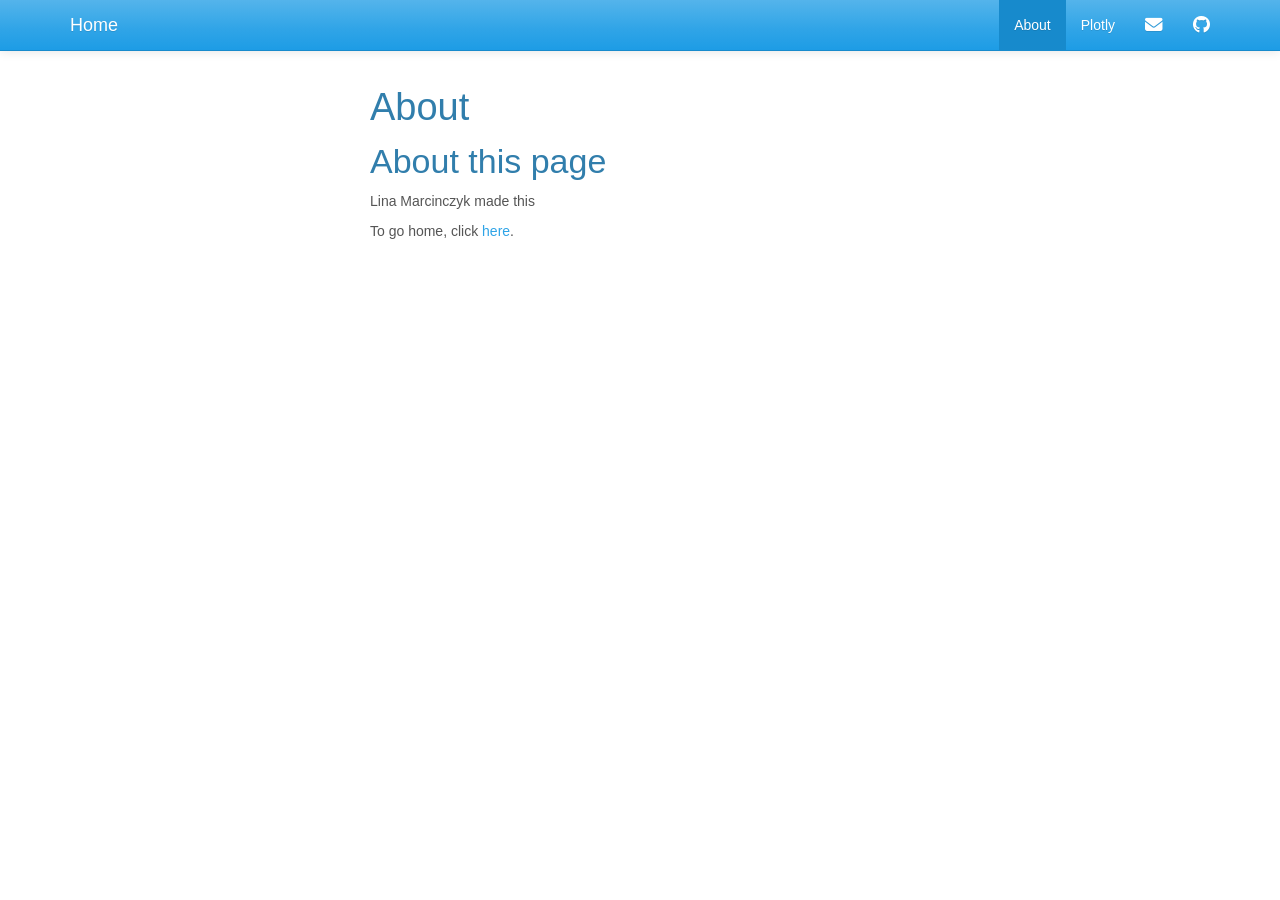
==== commit 6d8dc53b: "plotly site page" ====
--- a/about.html
+++ b/about.html
@@ -327,6 +327,9 @@
   <a href="about.html">About</a>
 </li>
 <li>
+  <a href="plotly_flex.html">Plotly</a>
+</li>
+<li>
   <a href="mailto:&lt;lm3717@cumc.columbia.edu&gt;">
     <span class="fa fa-envelope fa-lg"></span>
      
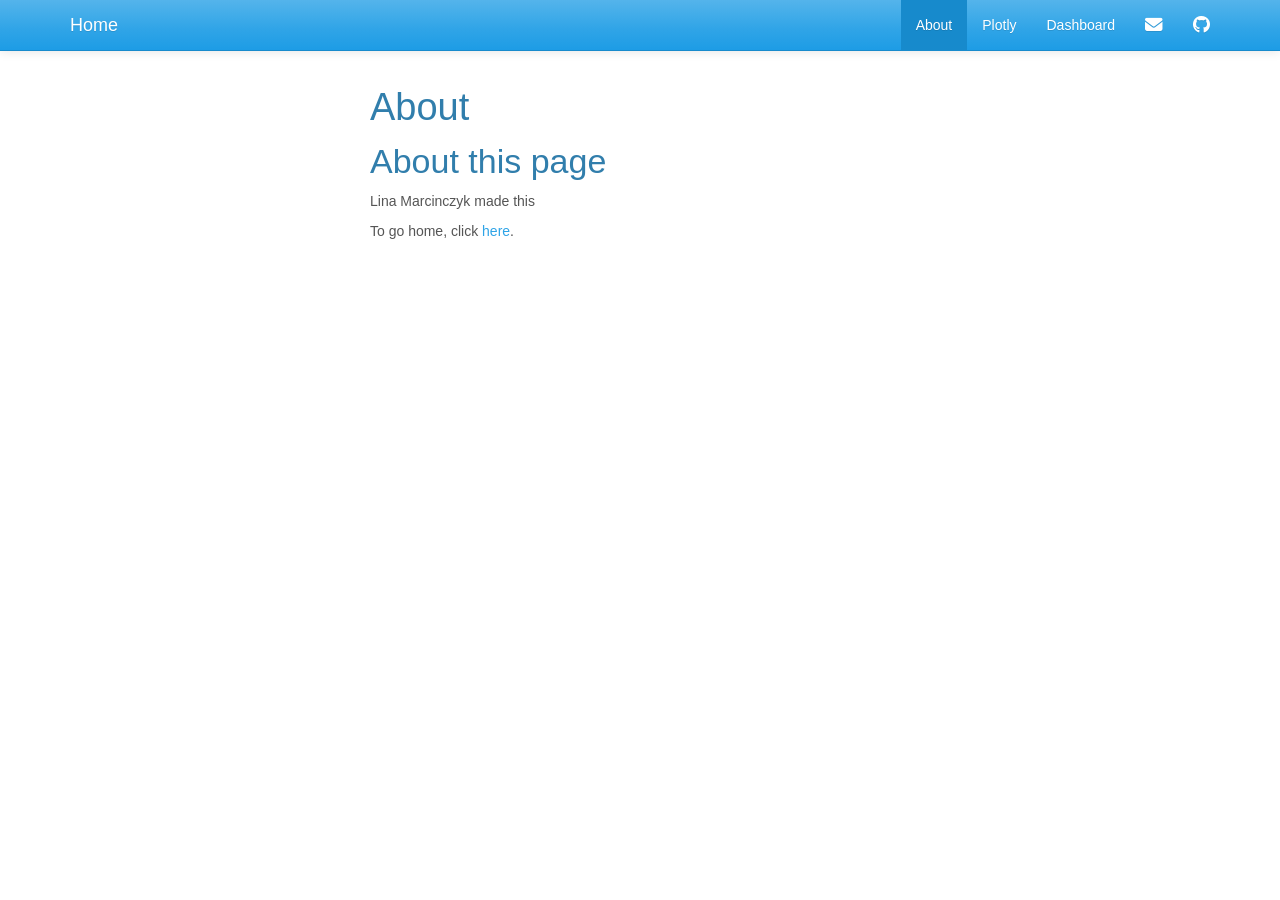
==== commit ea15fec8: "dashboard" ====
--- a/about.html
+++ b/about.html
@@ -330,6 +330,9 @@
   <a href="plotly_flex.html">Plotly</a>
 </li>
 <li>
+  <a href="dashboard.html">Dashboard</a>
+</li>
+<li>
   <a href="mailto:&lt;lm3717@cumc.columbia.edu&gt;">
     <span class="fa fa-envelope fa-lg"></span>
      
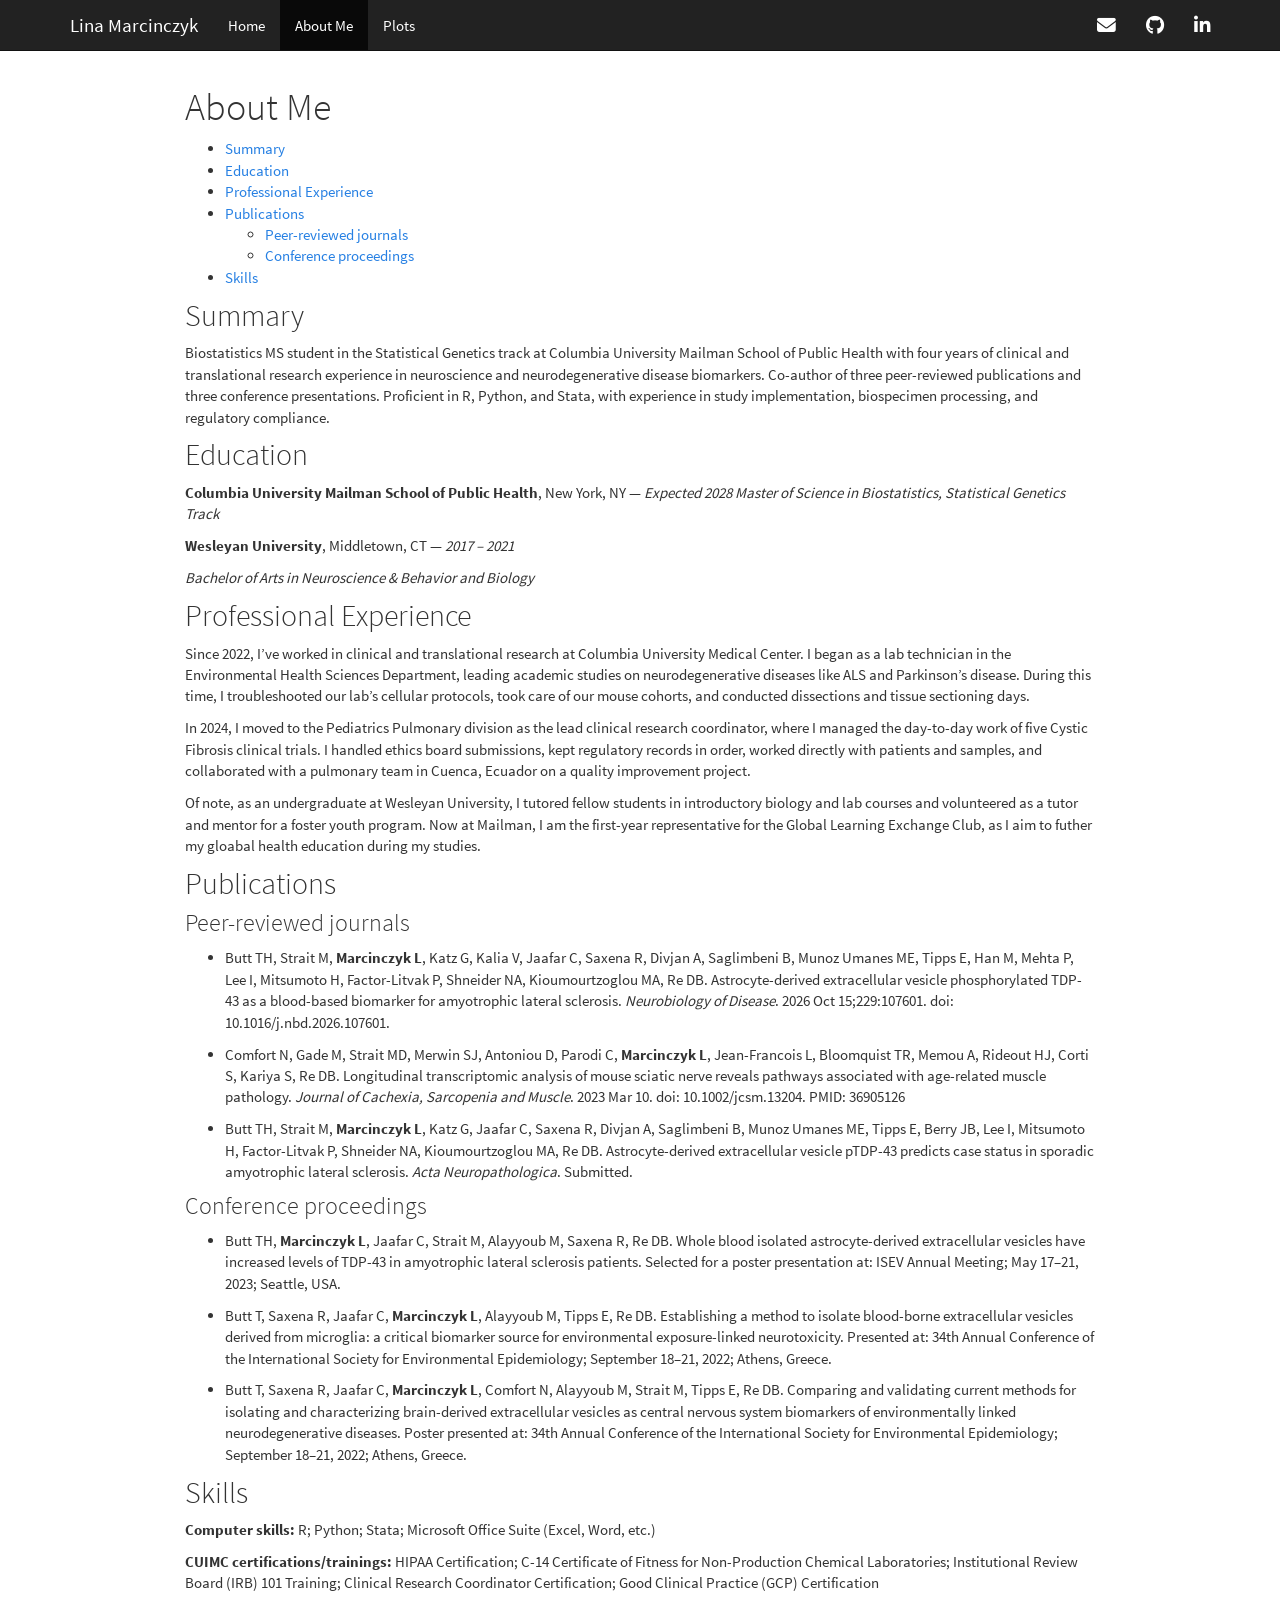
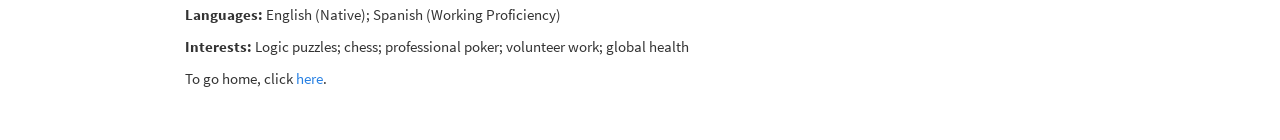
==== commit f8064c2e: "working from in class website, deleted irrelevant files, and updated plots, about, and index pages" ====
--- a/about.html
+++ b/about.html
@@ -11,12 +11,12 @@
 
 
 
-<title>About</title>
+<title>About Me</title>
 
 <script src="site_libs/header-attrs-2.32/header-attrs.js"></script>
 <script src="site_libs/jquery-3.6.0/jquery-3.6.0.min.js"></script>
 <meta name="viewport" content="width=device-width, initial-scale=1" />
-<link href="site_libs/bootstrap-3.3.5/css/cerulean.min.css" rel="stylesheet" />
+<link href="site_libs/bootstrap-3.3.5/css/cosmo.min.css" rel="stylesheet" />
 <script src="site_libs/bootstrap-3.3.5/js/bootstrap.min.js"></script>
 <script src="site_libs/bootstrap-3.3.5/shim/html5shiv.min.js"></script>
 <script src="site_libs/bootstrap-3.3.5/shim/respond.min.js"></script>
@@ -29,9 +29,6 @@
        h6 {font-size: 12px;}
        code {color: inherit; background-color: rgba(0, 0, 0, 0.04);}
        pre:not([class]) { background-color: white }</style>
-<script src="site_libs/jqueryui-1.13.2/jquery-ui.min.js"></script>
-<link href="site_libs/tocify-1.9.1/jquery.tocify.css" rel="stylesheet" />
-<script src="site_libs/tocify-1.9.1/jquery.tocify.js"></script>
 <script src="site_libs/navigation-1.1/tabsets.js"></script>
 <link href="site_libs/highlightjs-9.12.0/default.css" rel="stylesheet" />
 <script src="site_libs/highlightjs-9.12.0/highlight.js"></script>
@@ -224,69 +221,6 @@
 
 
 
-<style type="text/css">
-
-#TOC {
-  margin: 25px 0px 20px 0px;
-}
-@media (max-width: 768px) {
-#TOC {
-  position: relative;
-  width: 100%;
-}
-}
-
-@media print {
-.toc-content {
-  /* see https://github.com/w3c/csswg-drafts/issues/4434 */
-  float: right;
-}
-}
-
-.toc-content {
-  padding-left: 30px;
-  padding-right: 40px;
-}
-
-div.main-container {
-  max-width: 1200px;
-}
-
-div.tocify {
-  width: 20%;
-  max-width: 260px;
-  max-height: 85%;
-}
-
-@media (min-width: 768px) and (max-width: 991px) {
-  div.tocify {
-    width: 25%;
-  }
-}
-
-@media (max-width: 767px) {
-  div.tocify {
-    width: 100%;
-    max-width: none;
-  }
-}
-
-.tocify ul, .tocify li {
-  line-height: 20px;
-}
-
-.tocify-subheader .tocify-item {
-  font-size: 0.90em;
-}
-
-.tocify .list-group-item {
-  border-radius: 0px;
-}
-
-
-</style>
-
-
 
 </head>
 
@@ -294,16 +228,6 @@
 
 
 <div class="container-fluid main-container">
-
-
-<!-- setup 3col/9col grid for toc_float and main content  -->
-<div class="row">
-<div class="col-xs-12 col-sm-4 col-md-3">
-<div id="TOC" class="tocify">
-</div>
-</div>
-
-<div class="toc-content col-xs-12 col-sm-8 col-md-9">
 
 
 
@@ -316,31 +240,36 @@
         <span class="icon-bar"></span>
         <span class="icon-bar"></span>
       </button>
-      <a class="navbar-brand" href="index.html">Home</a>
+      <a class="navbar-brand" href="index.html">Lina Marcinczyk</a>
     </div>
     <div id="navbar" class="navbar-collapse collapse">
       <ul class="nav navbar-nav">
-        
+        <li>
+  <a href="index.html">Home</a>
+</li>
+<li>
+  <a href="about.html">About Me</a>
+</li>
+<li>
+  <a href="dashboard.html">Plots</a>
+</li>
       </ul>
       <ul class="nav navbar-nav navbar-right">
         <li>
-  <a href="about.html">About</a>
-</li>
-<li>
-  <a href="plotly_flex.html">Plotly</a>
-</li>
-<li>
-  <a href="dashboard.html">Dashboard</a>
-</li>
-<li>
-  <a href="mailto:&lt;lm3717@cumc.columbia.edu&gt;">
+  <a href="mailto:lm3717@cumc.columbia.edu">
     <span class="fa fa-envelope fa-lg"></span>
      
   </a>
 </li>
 <li>
-  <a href="http://github.com/lm3717/">
+  <a href="https://github.com/lm3717">
     <span class="fa fa-github fa-lg"></span>
+     
+  </a>
+</li>
+<li>
+  <a href="https://www.linkedin.com/in/lina-marcinczyk-14b298200/">
+    <span class="fa fa-linkedin fa-lg"></span>
      
   </a>
 </li>
@@ -353,21 +282,137 @@
 
 
 
-<h1 class="title toc-ignore">About</h1>
-
-</div>
-
-
-<div id="about-this-page" class="section level1">
-<h1>About this page</h1>
-<p>Lina Marcinczyk made this</p>
+<h1 class="title toc-ignore">About Me</h1>
+
+</div>
+
+<div id="TOC">
+<ul>
+<li><a href="#summary" id="toc-summary">Summary</a></li>
+<li><a href="#education" id="toc-education">Education</a></li>
+<li><a href="#professional-experience"
+id="toc-professional-experience">Professional Experience</a></li>
+<li><a href="#publications" id="toc-publications">Publications</a>
+<ul>
+<li><a href="#peer-reviewed-journals"
+id="toc-peer-reviewed-journals">Peer-reviewed journals</a></li>
+<li><a href="#conference-proceedings"
+id="toc-conference-proceedings">Conference proceedings</a></li>
+</ul></li>
+<li><a href="#skills" id="toc-skills">Skills</a></li>
+</ul>
+</div>
+
+<div id="summary" class="section level2">
+<h2>Summary</h2>
+<p>Biostatistics MS student in the Statistical Genetics track at
+Columbia University Mailman School of Public Health with four years of
+clinical and translational research experience in neuroscience and
+neurodegenerative disease biomarkers. Co-author of three peer-reviewed
+publications and three conference presentations. Proficient in R,
+Python, and Stata, with experience in study implementation, biospecimen
+processing, and regulatory compliance.</p>
+</div>
+<div id="education" class="section level2">
+<h2>Education</h2>
+<p><strong>Columbia University Mailman School of Public Health</strong>,
+New York, NY — <em>Expected 2028</em> <em>Master of Science in
+Biostatistics, Statistical Genetics Track</em></p>
+<p><strong>Wesleyan University</strong>, Middletown, CT — <em>2017 –
+2021</em></p>
+<p><em>Bachelor of Arts in Neuroscience &amp; Behavior and
+Biology</em></p>
+</div>
+<div id="professional-experience" class="section level2">
+<h2>Professional Experience</h2>
+<p>Since 2022, I’ve worked in clinical and translational research at
+Columbia University Medical Center. I began as a lab technician in the
+Environmental Health Sciences Department, leading academic studies on
+neurodegenerative diseases like ALS and Parkinson’s disease. During this
+time, I troubleshooted our lab’s cellular protocols, took care of our
+mouse cohorts, and conducted dissections and tissue sectioning days.</p>
+<p>In 2024, I moved to the Pediatrics Pulmonary division as the lead
+clinical research coordinator, where I managed the day-to-day work of
+five Cystic Fibrosis clinical trials. I handled ethics board
+submissions, kept regulatory records in order, worked directly with
+patients and samples, and collaborated with a pulmonary team in Cuenca,
+Ecuador on a quality improvement project.</p>
+<p>Of note, as an undergraduate at Wesleyan University, I tutored fellow
+students in introductory biology and lab courses and volunteered as a
+tutor and mentor for a foster youth program. Now at Mailman, I am the
+first-year representative for the Global Learning Exchange Club, as I
+aim to futher my gloabal health education during my studies.</p>
+</div>
+<div id="publications" class="section level2">
+<h2>Publications</h2>
+<div id="peer-reviewed-journals" class="section level3">
+<h3>Peer-reviewed journals</h3>
+<ul>
+<li><p>Butt TH, Strait M, <strong>Marcinczyk L</strong>, Katz G, Kalia
+V, Jaafar C, Saxena R, Divjan A, Saglimbeni B, Munoz Umanes ME, Tipps E,
+Han M, Mehta P, Lee I, Mitsumoto H, Factor-Litvak P, Shneider NA,
+Kioumourtzoglou MA, Re DB. Astrocyte-derived extracellular vesicle
+phosphorylated TDP-43 as a blood-based biomarker for amyotrophic lateral
+sclerosis. <em>Neurobiology of Disease</em>. 2026 Oct 15;229:107601.
+doi: 10.1016/j.nbd.2026.107601.</p></li>
+<li><p>Comfort N, Gade M, Strait MD, Merwin SJ, Antoniou D, Parodi C,
+<strong>Marcinczyk L</strong>, Jean-Francois L, Bloomquist TR, Memou A,
+Rideout HJ, Corti S, Kariya S, Re DB. Longitudinal transcriptomic
+analysis of mouse sciatic nerve reveals pathways associated with
+age-related muscle pathology. <em>Journal of Cachexia, Sarcopenia and
+Muscle</em>. 2023 Mar 10. doi: 10.1002/jcsm.13204. PMID:
+36905126</p></li>
+<li><p>Butt TH, Strait M, <strong>Marcinczyk L</strong>, Katz G, Jaafar
+C, Saxena R, Divjan A, Saglimbeni B, Munoz Umanes ME, Tipps E, Berry JB,
+Lee I, Mitsumoto H, Factor-Litvak P, Shneider NA, Kioumourtzoglou MA, Re
+DB. Astrocyte-derived extracellular vesicle pTDP-43 predicts case status
+in sporadic amyotrophic lateral sclerosis. <em>Acta
+Neuropathologica</em>. Submitted.</p></li>
+</ul>
+</div>
+<div id="conference-proceedings" class="section level3">
+<h3>Conference proceedings</h3>
+<ul>
+<li><p>Butt TH, <strong>Marcinczyk L</strong>, Jaafar C, Strait M,
+Alayyoub M, Saxena R, Re DB. Whole blood isolated astrocyte-derived
+extracellular vesicles have increased levels of TDP-43 in amyotrophic
+lateral sclerosis patients. Selected for a poster presentation at: ISEV
+Annual Meeting; May 17–21, 2023; Seattle, USA.</p></li>
+<li><p>Butt T, Saxena R, Jaafar C, <strong>Marcinczyk L</strong>,
+Alayyoub M, Tipps E, Re DB. Establishing a method to isolate blood-borne
+extracellular vesicles derived from microglia: a critical biomarker
+source for environmental exposure-linked neurotoxicity. Presented at:
+34th Annual Conference of the International Society for Environmental
+Epidemiology; September 18–21, 2022; Athens, Greece.</p></li>
+<li><p>Butt T, Saxena R, Jaafar C, <strong>Marcinczyk L</strong>,
+Comfort N, Alayyoub M, Strait M, Tipps E, Re DB. Comparing and
+validating current methods for isolating and characterizing
+brain-derived extracellular vesicles as central nervous system
+biomarkers of environmentally linked neurodegenerative diseases. Poster
+presented at: 34th Annual Conference of the International Society for
+Environmental Epidemiology; September 18–21, 2022; Athens,
+Greece.</p></li>
+</ul>
+</div>
+</div>
+<div id="skills" class="section level2">
+<h2>Skills</h2>
+<p><strong>Computer skills:</strong> R; Python; Stata; Microsoft Office
+Suite (Excel, Word, etc.)</p>
+<p><strong>CUIMC certifications/trainings:</strong> HIPAA Certification;
+C-14 Certificate of Fitness for Non-Production Chemical Laboratories;
+Institutional Review Board (IRB) 101 Training; Clinical Research
+Coordinator Certification; Good Clinical Practice (GCP)
+Certification</p>
+<p><strong>Languages:</strong> English (Native); Spanish (Working
+Proficiency)</p>
+<p><strong>Interests:</strong> Logic puzzles; chess; professional poker;
+volunteer work; global health</p>
 <p>To go home, click <a href="index.html">here</a>.</p>
 </div>
 
 
 
-</div>
-</div>
 
 </div>
 
@@ -400,35 +445,6 @@
 
 <!-- code folding -->
 
-<script>
-$(document).ready(function ()  {
-
-    // temporarily add toc-ignore selector to headers for the consistency with Pandoc
-    $('.unlisted.unnumbered').addClass('toc-ignore')
-
-    // move toc-ignore selectors from section div to header
-    $('div.section.toc-ignore')
-        .removeClass('toc-ignore')
-        .children('h1,h2,h3,h4,h5').addClass('toc-ignore');
-
-    // establish options
-    var options = {
-      selectors: "h1,h2,h3",
-      theme: "bootstrap3",
-      context: '.toc-content',
-      hashGenerator: function (text) {
-        return text.replace(/[.\\/?&!#<>]/g, '').replace(/\s/g, '_');
-      },
-      ignoreSelector: ".toc-ignore",
-      scrollTo: 0
-    };
-    options.showAndHide = true;
-    options.smoothScroll = true;
-
-    // tocify
-    var toc = $("#TOC").tocify(options).data("toc-tocify");
-});
-</script>
 
 <!-- dynamically load mathjax for compatibility with self-contained -->
 <script>
--- a/site_libs/bootstrap-3.3.5/css/cosmo.min.css
+++ b/site_libs/bootstrap-3.3.5/css/cosmo.min.css
@@ -0,0 +1,30 @@
+@font-face {
+  font-family: 'Source Sans Pro';
+  font-style: normal;
+  font-weight: 300;
+  src: url(fonts/SourceSansProLight.ttf) format('truetype');
+}
+@font-face {
+  font-family: 'Source Sans Pro';
+  font-style: normal;
+  font-weight: 400;
+  src: url(fonts/SourceSansPro.ttf) format('truetype');
+}
+@font-face {
+  font-family: 'Source Sans Pro';
+  font-style: normal;
+  font-weight: 700;
+  src: url(fonts/SourceSansProBold.ttf) format('truetype');
+}
+
+/*!
+ * bootswatch v3.3.6
+ * Homepage: http://bootswatch.com
+ * Copyright 2012-2015 Thomas Park
+ * Licensed under MIT
+ * Based on Bootstrap
+*//*!
+ * Bootstrap v3.3.6 (http://getbootstrap.com)
+ * Copyright 2011-2015 Twitter, Inc.
+ * Licensed under MIT (https://github.com/twbs/bootstrap/blob/master/LICENSE)
+ *//*! normalize.css v3.0.3 | MIT License | github.com/necolas/normalize.css */html{font-family:sans-serif;-ms-text-size-adjust:100%;-webkit-text-size-adjust:100%}body{margin:0}article,aside,details,figcaption,figure,footer,header,hgroup,main,menu,nav,section,summary{display:block}audio,canvas,progress,video{display:inline-block;vertical-align:baseline}audio:not([controls]){display:none;height:0}[hidden],template{display:none}a{background-color:transparent}a:active,a:hover{outline:0}abbr[title]{border-bottom:1px dotted}b,strong{font-weight:bold}dfn{font-style:italic}h1{font-size:2em;margin:0.67em 0}mark{background:#ff0;color:#000}small{font-size:80%}sub,sup{font-size:75%;line-height:0;position:relative;vertical-align:baseline}sup{top:-0.5em}sub{bottom:-0.25em}img{border:0}svg:not(:root){overflow:hidden}figure{margin:1em 40px}hr{-webkit-box-sizing:content-box;-moz-box-sizing:content-box;box-sizing:content-box;height:0}pre{overflow:auto}code,kbd,pre,samp{font-family:monospace, monospace;font-size:1em}button,input,optgroup,select,textarea{color:inherit;font:inherit;margin:0}button{overflow:visible}button,select{text-transform:none}button,html input[type="button"],input[type="reset"],input[type="submit"]{-webkit-appearance:button;cursor:pointer}button[disabled],html input[disabled]{cursor:default}button::-moz-focus-inner,input::-moz-focus-inner{border:0;padding:0}input{line-height:normal}input[type="checkbox"],input[type="radio"]{-webkit-box-sizing:border-box;-moz-box-sizing:border-box;box-sizing:border-box;padding:0}input[type="number"]::-webkit-inner-spin-button,input[type="number"]::-webkit-outer-spin-button{height:auto}input[type="search"]{-webkit-appearance:textfield;-webkit-box-sizing:content-box;-moz-box-sizing:content-box;box-sizing:content-box}input[type="search"]::-webkit-search-cancel-button,input[type="search"]::-webkit-search-decoration{-webkit-appearance:none}fieldset{border:1px solid #c0c0c0;margin:0 2px;padding:0.35em 0.625em 0.75em}legend{border:0;padding:0}textarea{overflow:auto}optgroup{font-weight:bold}table{border-collapse:collapse;border-spacing:0}td,th{padding:0}/*! Source: https://github.com/h5bp/html5-boilerplate/blob/master/src/css/main.css */@media print{*,*:before,*:after{background:transparent !important;color:#000 !important;-webkit-box-shadow:none !important;box-shadow:none !important;text-shadow:none !important}a,a:visited{text-decoration:underline}a[href]:after{content:" (" attr(href) ")"}abbr[title]:after{content:" (" attr(title) ")"}a[href^="#"]:after,a[href^="javascript:"]:after{content:""}pre,blockquote{border:1px solid #999;page-break-inside:avoid}thead{display:table-header-group}tr,img{page-break-inside:avoid}img{max-width:100% !important}p,h2,h3{orphans:3;widows:3}h2,h3{page-break-after:avoid}.navbar{display:none}.btn>.caret,.dropup>.btn>.caret{border-top-color:#000 !important}.label{border:1px solid #000}.table{border-collapse:collapse !important}.table td,.table th{background-color:#fff !important}.table-bordered th,.table-bordered td{border:1px solid #ddd !important}}@font-face{font-family:'Glyphicons Halflings';src:url('../fonts/glyphicons-halflings-regular.eot');src:url('../fonts/glyphicons-halflings-regular.eot?#iefix') format('embedded-opentype'),url('../fonts/glyphicons-halflings-regular.woff') format('woff'),url('../fonts/glyphicons-halflings-regular.ttf') format('truetype'),url('../fonts/glyphicons-halflings-regular.svg#glyphicons_halflingsregular') format('svg')}.glyphicon{position:relative;top:1px;display:inline-block;font-family:'Glyphicons Halflings';font-style:normal;font-weight:normal;line-height:1;-webkit-font-smoothing:antialiased;-moz-osx-font-smoothing:grayscale}.glyphicon-asterisk:before{content:"\002a"}.glyphicon-plus:before{content:"\002b"}.glyphicon-euro:before,.glyphicon-eur:before{content:"\20ac"}.glyphicon-minus:before{content:"\2212"}.glyphicon-cloud:before{content:"\2601"}.glyphicon-envelope:before{content:"\2709"}.glyphicon-pencil:before{content:"\270f"}.glyphicon-glass:before{content:"\e001"}.glyphicon-music:before{content:"\e002"}.glyphicon-search:before{content:"\e003"}.glyphicon-heart:before{content:"\e005"}.glyphicon-star:before{content:"\e006"}.glyphicon-star-empty:before{content:"\e007"}.glyphicon-user:before{content:"\e008"}.glyphicon-film:before{content:"\e009"}.glyphicon-th-large:before{content:"\e010"}.glyphicon-th:before{content:"\e011"}.glyphicon-th-list:before{content:"\e012"}.glyphicon-ok:before{content:"\e013"}.glyphicon-remove:before{content:"\e014"}.glyphicon-zoom-in:before{content:"\e015"}.glyphicon-zoom-out:before{content:"\e016"}.glyphicon-off:before{content:"\e017"}.glyphicon-signal:before{content:"\e018"}.glyphicon-cog:before{content:"\e019"}.glyphicon-trash:before{content:"\e020"}.glyphicon-home:before{content:"\e021"}.glyphicon-file:before{content:"\e022"}.glyphicon-time:before{content:"\e023"}.glyphicon-road:before{content:"\e024"}.glyphicon-download-alt:before{content:"\e025"}.glyphicon-download:before{content:"\e026"}.glyphicon-upload:before{content:"\e027"}.glyphicon-inbox:before{content:"\e028"}.glyphicon-play-circle:before{content:"\e029"}.glyphicon-repeat:before{content:"\e030"}.glyphicon-refresh:before{content:"\e031"}.glyphicon-list-alt:before{content:"\e032"}.glyphicon-lock:before{content:"\e033"}.glyphicon-flag:before{content:"\e034"}.glyphicon-headphones:before{content:"\e035"}.glyphicon-volume-off:before{content:"\e036"}.glyphicon-volume-down:before{content:"\e037"}.glyphicon-volume-up:before{content:"\e038"}.glyphicon-qrcode:before{content:"\e039"}.glyphicon-barcode:before{content:"\e040"}.glyphicon-tag:before{content:"\e041"}.glyphicon-tags:before{content:"\e042"}.glyphicon-book:before{content:"\e043"}.glyphicon-bookmark:before{content:"\e044"}.glyphicon-print:before{content:"\e045"}.glyphicon-camera:before{content:"\e046"}.glyphicon-font:before{content:"\e047"}.glyphicon-bold:before{content:"\e048"}.glyphicon-italic:before{content:"\e049"}.glyphicon-text-height:before{content:"\e050"}.glyphicon-text-width:before{content:"\e051"}.glyphicon-align-left:before{content:"\e052"}.glyphicon-align-center:before{content:"\e053"}.glyphicon-align-right:before{content:"\e054"}.glyphicon-align-justify:before{content:"\e055"}.glyphicon-list:before{content:"\e056"}.glyphicon-indent-left:before{content:"\e057"}.glyphicon-indent-right:before{content:"\e058"}.glyphicon-facetime-video:before{content:"\e059"}.glyphicon-picture:before{content:"\e060"}.glyphicon-map-marker:before{content:"\e062"}.glyphicon-adjust:before{content:"\e063"}.glyphicon-tint:before{content:"\e064"}.glyphicon-edit:before{content:"\e065"}.glyphicon-share:before{content:"\e066"}.glyphicon-check:before{content:"\e067"}.glyphicon-move:before{content:"\e068"}.glyphicon-step-backward:before{content:"\e069"}.glyphicon-fast-backward:before{content:"\e070"}.glyphicon-backward:before{content:"\e071"}.glyphicon-play:before{content:"\e072"}.glyphicon-pause:before{content:"\e073"}.glyphicon-stop:before{content:"\e074"}.glyphicon-forward:before{content:"\e075"}.glyphicon-fast-forward:before{content:"\e076"}.glyphicon-step-forward:before{content:"\e077"}.glyphicon-eject:before{content:"\e078"}.glyphicon-chevron-left:before{content:"\e079"}.glyphicon-chevron-right:before{content:"\e080"}.glyphicon-plus-sign:before{content:"\e081"}.glyphicon-minus-sign:before{content:"\e082"}.glyphicon-remove-sign:before{content:"\e083"}.glyphicon-ok-sign:before{content:"\e084"}.glyphicon-question-sign:before{content:"\e085"}.glyphicon-info-sign:before{content:"\e086"}.glyphicon-screenshot:before{content:"\e087"}.glyphicon-remove-circle:before{content:"\e088"}.glyphicon-ok-circle:before{content:"\e089"}.glyphicon-ban-circle:before{content:"\e090"}.glyphicon-arrow-left:before{content:"\e091"}.glyphicon-arrow-right:before{content:"\e092"}.glyphicon-arrow-up:before{content:"\e093"}.glyphicon-arrow-down:before{content:"\e094"}.glyphicon-share-alt:before{content:"\e095"}.glyphicon-resize-full:before{content:"\e096"}.glyphicon-resize-small:before{content:"\e097"}.glyphicon-exclamation-sign:before{content:"\e101"}.glyphicon-gift:before{content:"\e102"}.glyphicon-leaf:before{content:"\e103"}.glyphicon-fire:before{content:"\e104"}.glyphicon-eye-open:before{content:"\e105"}.glyphicon-eye-close:before{content:"\e106"}.glyphicon-warning-sign:before{content:"\e107"}.glyphicon-plane:before{content:"\e108"}.glyphicon-calendar:before{content:"\e109"}.glyphicon-random:before{content:"\e110"}.glyphicon-comment:before{content:"\e111"}.glyphicon-magnet:before{content:"\e112"}.glyphicon-chevron-up:before{content:"\e113"}.glyphicon-chevron-down:before{content:"\e114"}.glyphicon-retweet:before{content:"\e115"}.glyphicon-shopping-cart:before{content:"\e116"}.glyphicon-folder-close:before{content:"\e117"}.glyphicon-folder-open:before{content:"\e118"}.glyphicon-resize-vertical:before{content:"\e119"}.glyphicon-resize-horizontal:before{content:"\e120"}.glyphicon-hdd:before{content:"\e121"}.glyphicon-bullhorn:before{content:"\e122"}.glyphicon-bell:before{content:"\e123"}.glyphicon-certificate:before{content:"\e124"}.glyphicon-thumbs-up:before{content:"\e125"}.glyphicon-thumbs-down:before{content:"\e126"}.glyphicon-hand-right:before{content:"\e127"}.glyphicon-hand-left:before{content:"\e128"}.glyphicon-hand-up:before{content:"\e129"}.glyphicon-hand-down:before{content:"\e130"}.glyphicon-circle-arrow-right:before{content:"\e131"}.glyphicon-circle-arrow-left:before{content:"\e132"}.glyphicon-circle-arrow-up:before{content:"\e133"}.glyphicon-circle-arrow-down:before{content:"\e134"}.glyphicon-globe:before{content:"\e135"}.glyphicon-wrench:before{content:"\e136"}.glyphicon-tasks:before{content:"\e137"}.glyphicon-filter:before{content:"\e138"}.glyphicon-briefcase:before{content:"\e139"}.glyphicon-fullscreen:before{content:"\e140"}.glyphicon-dashboard:before{content:"\e141"}.glyphicon-paperclip:before{content:"\e142"}.glyphicon-heart-empty:before{content:"\e143"}.glyphicon-link:before{content:"\e144"}.glyphicon-phone:before{content:"\e145"}.glyphicon-pushpin:before{content:"\e146"}.glyphicon-usd:before{content:"\e148"}.glyphicon-gbp:before{content:"\e149"}.glyphicon-sort:before{content:"\e150"}.glyphicon-sort-by-alphabet:before{content:"\e151"}.glyphicon-sort-by-alphabet-alt:before{content:"\e152"}.glyphicon-sort-by-order:before{content:"\e153"}.glyphicon-sort-by-order-alt:before{content:"\e154"}.glyphicon-sort-by-attributes:before{content:"\e155"}.glyphicon-sort-by-attributes-alt:before{content:"\e156"}.glyphicon-unchecked:before{content:"\e157"}.glyphicon-expand:before{content:"\e158"}.glyphicon-collapse-down:before{content:"\e159"}.glyphicon-collapse-up:before{content:"\e160"}.glyphicon-log-in:before{content:"\e161"}.glyphicon-flash:before{content:"\e162"}.glyphicon-log-out:before{content:"\e163"}.glyphicon-new-window:before{content:"\e164"}.glyphicon-record:before{content:"\e165"}.glyphicon-save:before{content:"\e166"}.glyphicon-open:before{content:"\e167"}.glyphicon-saved:before{content:"\e168"}.glyphicon-import:before{content:"\e169"}.glyphicon-export:before{content:"\e170"}.glyphicon-send:before{content:"\e171"}.glyphicon-floppy-disk:before{content:"\e172"}.glyphicon-floppy-saved:before{content:"\e173"}.glyphicon-floppy-remove:before{content:"\e174"}.glyphicon-floppy-save:before{content:"\e175"}.glyphicon-floppy-open:before{content:"\e176"}.glyphicon-credit-card:before{content:"\e177"}.glyphicon-transfer:before{content:"\e178"}.glyphicon-cutlery:before{content:"\e179"}.glyphicon-header:before{content:"\e180"}.glyphicon-compressed:before{content:"\e181"}.glyphicon-earphone:before{content:"\e182"}.glyphicon-phone-alt:before{content:"\e183"}.glyphicon-tower:before{content:"\e184"}.glyphicon-stats:before{content:"\e185"}.glyphicon-sd-video:before{content:"\e186"}.glyphicon-hd-video:before{content:"\e187"}.glyphicon-subtitles:before{content:"\e188"}.glyphicon-sound-stereo:before{content:"\e189"}.glyphicon-sound-dolby:before{content:"\e190"}.glyphicon-sound-5-1:before{content:"\e191"}.glyphicon-sound-6-1:before{content:"\e192"}.glyphicon-sound-7-1:before{content:"\e193"}.glyphicon-copyright-mark:before{content:"\e194"}.glyphicon-registration-mark:before{content:"\e195"}.glyphicon-cloud-download:before{content:"\e197"}.glyphicon-cloud-upload:before{content:"\e198"}.glyphicon-tree-conifer:before{content:"\e199"}.glyphicon-tree-deciduous:before{content:"\e200"}.glyphicon-cd:before{content:"\e201"}.glyphicon-save-file:before{content:"\e202"}.glyphicon-open-file:before{content:"\e203"}.glyphicon-level-up:before{content:"\e204"}.glyphicon-copy:before{content:"\e205"}.glyphicon-paste:before{content:"\e206"}.glyphicon-alert:before{content:"\e209"}.glyphicon-equalizer:before{content:"\e210"}.glyphicon-king:before{content:"\e211"}.glyphicon-queen:before{content:"\e212"}.glyphicon-pawn:before{content:"\e213"}.glyphicon-bishop:before{content:"\e214"}.glyphicon-knight:before{content:"\e215"}.glyphicon-baby-formula:before{content:"\e216"}.glyphicon-tent:before{content:"\26fa"}.glyphicon-blackboard:before{content:"\e218"}.glyphicon-bed:before{content:"\e219"}.glyphicon-apple:before{content:"\f8ff"}.glyphicon-erase:before{content:"\e221"}.glyphicon-hourglass:before{content:"\231b"}.glyphicon-lamp:before{content:"\e223"}.glyphicon-duplicate:before{content:"\e224"}.glyphicon-piggy-bank:before{content:"\e225"}.glyphicon-scissors:before{content:"\e226"}.glyphicon-bitcoin:before{content:"\e227"}.glyphicon-btc:before{content:"\e227"}.glyphicon-xbt:before{content:"\e227"}.glyphicon-yen:before{content:"\00a5"}.glyphicon-jpy:before{content:"\00a5"}.glyphicon-ruble:before{content:"\20bd"}.glyphicon-rub:before{content:"\20bd"}.glyphicon-scale:before{content:"\e230"}.glyphicon-ice-lolly:before{content:"\e231"}.glyphicon-ice-lolly-tasted:before{content:"\e232"}.glyphicon-education:before{content:"\e233"}.glyphicon-option-horizontal:before{content:"\e234"}.glyphicon-option-vertical:before{content:"\e235"}.glyphicon-menu-hamburger:before{content:"\e236"}.glyphicon-modal-window:before{content:"\e237"}.glyphicon-oil:before{content:"\e238"}.glyphicon-grain:before{content:"\e239"}.glyphicon-sunglasses:before{content:"\e240"}.glyphicon-text-size:before{content:"\e241"}.glyphicon-text-color:before{content:"\e242"}.glyphicon-text-background:before{content:"\e243"}.glyphicon-object-align-top:before{content:"\e244"}.glyphicon-object-align-bottom:before{content:"\e245"}.glyphicon-object-align-horizontal:before{content:"\e246"}.glyphicon-object-align-left:before{content:"\e247"}.glyphicon-object-align-vertical:before{content:"\e248"}.glyphicon-object-align-right:before{content:"\e249"}.glyphicon-triangle-right:before{content:"\e250"}.glyphicon-triangle-left:before{content:"\e251"}.glyphicon-triangle-bottom:before{content:"\e252"}.glyphicon-triangle-top:before{content:"\e253"}.glyphicon-console:before{content:"\e254"}.glyphicon-superscript:before{content:"\e255"}.glyphicon-subscript:before{content:"\e256"}.glyphicon-menu-left:before{content:"\e257"}.glyphicon-menu-right:before{content:"\e258"}.glyphicon-menu-down:before{content:"\e259"}.glyphicon-menu-up:before{content:"\e260"}*{-webkit-box-sizing:border-box;-moz-box-sizing:border-box;box-sizing:border-box}*:before,*:after{-webkit-box-sizing:border-box;-moz-box-sizing:border-box;box-sizing:border-box}html{font-size:10px;-webkit-tap-highlight-color:rgba(0,0,0,0)}body{font-family:"Source Sans Pro",Calibri,Candara,Arial,sans-serif;font-size:15px;line-height:1.42857143;color:#333333;background-color:#ffffff}input,button,select,textarea{font-family:inherit;font-size:inherit;line-height:inherit}a{color:#2780e3;text-decoration:none}a:hover,a:focus{color:#165ba8;text-decoration:underline}a:focus{outline:thin dotted;outline:5px auto -webkit-focus-ring-color;outline-offset:-2px}figure{margin:0}img{vertical-align:middle}.img-responsive,.thumbnail>img,.thumbnail a>img,.carousel-inner>.item>img,.carousel-inner>.item>a>img{display:block;max-width:100%;height:auto}.img-rounded{border-radius:0}.img-thumbnail{padding:4px;line-height:1.42857143;background-color:#ffffff;border:1px solid #dddddd;border-radius:0;-webkit-transition:all .2s ease-in-out;-o-transition:all .2s ease-in-out;transition:all .2s ease-in-out;display:inline-block;max-width:100%;height:auto}.img-circle{border-radius:50%}hr{margin-top:21px;margin-bottom:21px;border:0;border-top:1px solid #e6e6e6}.sr-only{position:absolute;width:1px;height:1px;margin:-1px;padding:0;overflow:hidden;clip:rect(0, 0, 0, 0);border:0}.sr-only-focusable:active,.sr-only-focusable:focus{position:static;width:auto;height:auto;margin:0;overflow:visible;clip:auto}[role="button"]{cursor:pointer}h1,h2,h3,h4,h5,h6,.h1,.h2,.h3,.h4,.h5,.h6{font-family:"Source Sans Pro",Calibri,Candara,Arial,sans-serif;font-weight:300;line-height:1.1;color:inherit}h1 small,h2 small,h3 small,h4 small,h5 small,h6 small,.h1 small,.h2 small,.h3 small,.h4 small,.h5 small,.h6 small,h1 .small,h2 .small,h3 .small,h4 .small,h5 .small,h6 .small,.h1 .small,.h2 .small,.h3 .small,.h4 .small,.h5 .small,.h6 .small{font-weight:normal;line-height:1;color:#999999}h1,.h1,h2,.h2,h3,.h3{margin-top:21px;margin-bottom:10.5px}h1 small,.h1 small,h2 small,.h2 small,h3 small,.h3 small,h1 .small,.h1 .small,h2 .small,.h2 .small,h3 .small,.h3 .small{font-size:65%}h4,.h4,h5,.h5,h6,.h6{margin-top:10.5px;margin-bottom:10.5px}h4 small,.h4 small,h5 small,.h5 small,h6 small,.h6 small,h4 .small,.h4 .small,h5 .small,.h5 .small,h6 .small,.h6 .small{font-size:75%}h1,.h1{font-size:39px}h2,.h2{font-size:32px}h3,.h3{font-size:26px}h4,.h4{font-size:19px}h5,.h5{font-size:15px}h6,.h6{font-size:13px}p{margin:0 0 10.5px}.lead{margin-bottom:21px;font-size:17px;font-weight:300;line-height:1.4}@media (min-width:768px){.lead{font-size:22.5px}}small,.small{font-size:86%}mark,.mark{background-color:#ff7518;padding:.2em}.text-left{text-align:left}.text-right{text-align:right}.text-center{text-align:center}.text-justify{text-align:justify}.text-nowrap{white-space:nowrap}.text-lowercase{text-transform:lowercase}.text-uppercase{text-transform:uppercase}.text-capitalize{text-transform:capitalize}.text-muted{color:#999999}.text-primary{color:#2780e3}a.text-primary:hover,a.text-primary:focus{color:#1967be}.text-success{color:#ffffff}a.text-success:hover,a.text-success:focus{color:#e6e6e6}.text-info{color:#ffffff}a.text-info:hover,a.text-info:focus{color:#e6e6e6}.text-warning{color:#ffffff}a.text-warning:hover,a.text-warning:focus{color:#e6e6e6}.text-danger{color:#ffffff}a.text-danger:hover,a.text-danger:focus{color:#e6e6e6}.bg-primary{color:#fff;background-color:#2780e3}a.bg-primary:hover,a.bg-primary:focus{background-color:#1967be}.bg-success{background-color:#3fb618}a.bg-success:hover,a.bg-success:focus{background-color:#2f8912}.bg-info{background-color:#9954bb}a.bg-info:hover,a.bg-info:focus{background-color:#7e3f9d}.bg-warning{background-color:#ff7518}a.bg-warning:hover,a.bg-warning:focus{background-color:#e45c00}.bg-danger{background-color:#ff0039}a.bg-danger:hover,a.bg-danger:focus{background-color:#cc002e}.page-header{padding-bottom:9.5px;margin:42px 0 21px;border-bottom:1px solid #e6e6e6}ul,ol{margin-top:0;margin-bottom:10.5px}ul ul,ol ul,ul ol,ol ol{margin-bottom:0}.list-unstyled{padding-left:0;list-style:none}.list-inline{padding-left:0;list-style:none;margin-left:-5px}.list-inline>li{display:inline-block;padding-left:5px;padding-right:5px}dl{margin-top:0;margin-bottom:21px}dt,dd{line-height:1.42857143}dt{font-weight:bold}dd{margin-left:0}@media (min-width:768px){.dl-horizontal dt{float:left;width:160px;clear:left;text-align:right;overflow:hidden;text-overflow:ellipsis;white-space:nowrap}.dl-horizontal dd{margin-left:180px}}abbr[title],abbr[data-original-title]{cursor:help;border-bottom:1px dotted #999999}.initialism{font-size:90%;text-transform:uppercase}blockquote{padding:10.5px 21px;margin:0 0 21px;font-size:18.75px;border-left:5px solid #e6e6e6}blockquote p:last-child,blockquote ul:last-child,blockquote ol:last-child{margin-bottom:0}blockquote footer,blockquote small,blockquote .small{display:block;font-size:80%;line-height:1.42857143;color:#999999}blockquote footer:before,blockquote small:before,blockquote .small:before{content:'\2014 \00A0'}.blockquote-reverse,blockquote.pull-right{padding-right:15px;padding-left:0;border-right:5px solid #e6e6e6;border-left:0;text-align:right}.blockquote-reverse footer:before,blockquote.pull-right footer:before,.blockquote-reverse small:before,blockquote.pull-right small:before,.blockquote-reverse .small:before,blockquote.pull-right .small:before{content:''}.blockquote-reverse footer:after,blockquote.pull-right footer:after,.blockquote-reverse small:after,blockquote.pull-right small:after,.blockquote-reverse .small:after,blockquote.pull-right .small:after{content:'\00A0 \2014'}address{margin-bottom:21px;font-style:normal;line-height:1.42857143}code,kbd,pre,samp{font-family:monospace}code{padding:2px 4px;font-size:90%;color:#c7254e;background-color:#f9f2f4;border-radius:0}kbd{padding:2px 4px;font-size:90%;color:#ffffff;background-color:#333333;border-radius:0;-webkit-box-shadow:inset 0 -1px 0 rgba(0,0,0,0.25);box-shadow:inset 0 -1px 0 rgba(0,0,0,0.25)}kbd kbd{padding:0;font-size:100%;font-weight:bold;-webkit-box-shadow:none;box-shadow:none}pre{display:block;padding:10px;margin:0 0 10.5px;font-size:14px;line-height:1.42857143;word-break:break-all;word-wrap:break-word;color:#333333;background-color:#f5f5f5;border:1px solid #cccccc;border-radius:0}pre code{padding:0;font-size:inherit;color:inherit;white-space:pre-wrap;background-color:transparent;border-radius:0}.pre-scrollable{max-height:340px;overflow-y:scroll}.container{margin-right:auto;margin-left:auto;padding-left:15px;padding-right:15px}@media (min-width:768px){.container{width:750px}}@media (min-width:992px){.container{width:970px}}@media (min-width:1200px){.container{width:1170px}}.container-fluid{margin-right:auto;margin-left:auto;padding-left:15px;padding-right:15px}.row{margin-left:-15px;margin-right:-15px}.col-xs-1,.col-sm-1,.col-md-1,.col-lg-1,.col-xs-2,.col-sm-2,.col-md-2,.col-lg-2,.col-xs-3,.col-sm-3,.col-md-3,.col-lg-3,.col-xs-4,.col-sm-4,.col-md-4,.col-lg-4,.col-xs-5,.col-sm-5,.col-md-5,.col-lg-5,.col-xs-6,.col-sm-6,.col-md-6,.col-lg-6,.col-xs-7,.col-sm-7,.col-md-7,.col-lg-7,.col-xs-8,.col-sm-8,.col-md-8,.col-lg-8,.col-xs-9,.col-sm-9,.col-md-9,.col-lg-9,.col-xs-10,.col-sm-10,.col-md-10,.col-lg-10,.col-xs-11,.col-sm-11,.col-md-11,.col-lg-11,.col-xs-12,.col-sm-12,.col-md-12,.col-lg-12{position:relative;min-height:1px;padding-left:15px;padding-right:15px}.col-xs-1,.col-xs-2,.col-xs-3,.col-xs-4,.col-xs-5,.col-xs-6,.col-xs-7,.col-xs-8,.col-xs-9,.col-xs-10,.col-xs-11,.col-xs-12{float:left}.col-xs-12{width:100%}.col-xs-11{width:91.66666667%}.col-xs-10{width:83.33333333%}.col-xs-9{width:75%}.col-xs-8{width:66.66666667%}.col-xs-7{width:58.33333333%}.col-xs-6{width:50%}.col-xs-5{width:41.66666667%}.col-xs-4{width:33.33333333%}.col-xs-3{width:25%}.col-xs-2{width:16.66666667%}.col-xs-1{width:8.33333333%}.col-xs-pull-12{right:100%}.col-xs-pull-11{right:91.66666667%}.col-xs-pull-10{right:83.33333333%}.col-xs-pull-9{right:75%}.col-xs-pull-8{right:66.66666667%}.col-xs-pull-7{right:58.33333333%}.col-xs-pull-6{right:50%}.col-xs-pull-5{right:41.66666667%}.col-xs-pull-4{right:33.33333333%}.col-xs-pull-3{right:25%}.col-xs-pull-2{right:16.66666667%}.col-xs-pull-1{right:8.33333333%}.col-xs-pull-0{right:auto}.col-xs-push-12{left:100%}.col-xs-push-11{left:91.66666667%}.col-xs-push-10{left:83.33333333%}.col-xs-push-9{left:75%}.col-xs-push-8{left:66.66666667%}.col-xs-push-7{left:58.33333333%}.col-xs-push-6{left:50%}.col-xs-push-5{left:41.66666667%}.col-xs-push-4{left:33.33333333%}.col-xs-push-3{left:25%}.col-xs-push-2{left:16.66666667%}.col-xs-push-1{left:8.33333333%}.col-xs-push-0{left:auto}.col-xs-offset-12{margin-left:100%}.col-xs-offset-11{margin-left:91.66666667%}.col-xs-offset-10{margin-left:83.33333333%}.col-xs-offset-9{margin-left:75%}.col-xs-offset-8{margin-left:66.66666667%}.col-xs-offset-7{margin-left:58.33333333%}.col-xs-offset-6{margin-left:50%}.col-xs-offset-5{margin-left:41.66666667%}.col-xs-offset-4{margin-left:33.33333333%}.col-xs-offset-3{margin-left:25%}.col-xs-offset-2{margin-left:16.66666667%}.col-xs-offset-1{margin-left:8.33333333%}.col-xs-offset-0{margin-left:0%}@media (min-width:768px){.col-sm-1,.col-sm-2,.col-sm-3,.col-sm-4,.col-sm-5,.col-sm-6,.col-sm-7,.col-sm-8,.col-sm-9,.col-sm-10,.col-sm-11,.col-sm-12{float:left}.col-sm-12{width:100%}.col-sm-11{width:91.66666667%}.col-sm-10{width:83.33333333%}.col-sm-9{width:75%}.col-sm-8{width:66.66666667%}.col-sm-7{width:58.33333333%}.col-sm-6{width:50%}.col-sm-5{width:41.66666667%}.col-sm-4{width:33.33333333%}.col-sm-3{width:25%}.col-sm-2{width:16.66666667%}.col-sm-1{width:8.33333333%}.col-sm-pull-12{right:100%}.col-sm-pull-11{right:91.66666667%}.col-sm-pull-10{right:83.33333333%}.col-sm-pull-9{right:75%}.col-sm-pull-8{right:66.66666667%}.col-sm-pull-7{right:58.33333333%}.col-sm-pull-6{right:50%}.col-sm-pull-5{right:41.66666667%}.col-sm-pull-4{right:33.33333333%}.col-sm-pull-3{right:25%}.col-sm-pull-2{right:16.66666667%}.col-sm-pull-1{right:8.33333333%}.col-sm-pull-0{right:auto}.col-sm-push-12{left:100%}.col-sm-push-11{left:91.66666667%}.col-sm-push-10{left:83.33333333%}.col-sm-push-9{left:75%}.col-sm-push-8{left:66.66666667%}.col-sm-push-7{left:58.33333333%}.col-sm-push-6{left:50%}.col-sm-push-5{left:41.66666667%}.col-sm-push-4{left:33.33333333%}.col-sm-push-3{left:25%}.col-sm-push-2{left:16.66666667%}.col-sm-push-1{left:8.33333333%}.col-sm-push-0{left:auto}.col-sm-offset-12{margin-left:100%}.col-sm-offset-11{margin-left:91.66666667%}.col-sm-offset-10{margin-left:83.33333333%}.col-sm-offset-9{margin-left:75%}.col-sm-offset-8{margin-left:66.66666667%}.col-sm-offset-7{margin-left:58.33333333%}.col-sm-offset-6{margin-left:50%}.col-sm-offset-5{margin-left:41.66666667%}.col-sm-offset-4{margin-left:33.33333333%}.col-sm-offset-3{margin-left:25%}.col-sm-offset-2{margin-left:16.66666667%}.col-sm-offset-1{margin-left:8.33333333%}.col-sm-offset-0{margin-left:0%}}@media (min-width:992px){.col-md-1,.col-md-2,.col-md-3,.col-md-4,.col-md-5,.col-md-6,.col-md-7,.col-md-8,.col-md-9,.col-md-10,.col-md-11,.col-md-12{float:left}.col-md-12{width:100%}.col-md-11{width:91.66666667%}.col-md-10{width:83.33333333%}.col-md-9{width:75%}.col-md-8{width:66.66666667%}.col-md-7{width:58.33333333%}.col-md-6{width:50%}.col-md-5{width:41.66666667%}.col-md-4{width:33.33333333%}.col-md-3{width:25%}.col-md-2{width:16.66666667%}.col-md-1{width:8.33333333%}.col-md-pull-12{right:100%}.col-md-pull-11{right:91.66666667%}.col-md-pull-10{right:83.33333333%}.col-md-pull-9{right:75%}.col-md-pull-8{right:66.66666667%}.col-md-pull-7{right:58.33333333%}.col-md-pull-6{right:50%}.col-md-pull-5{right:41.66666667%}.col-md-pull-4{right:33.33333333%}.col-md-pull-3{right:25%}.col-md-pull-2{right:16.66666667%}.col-md-pull-1{right:8.33333333%}.col-md-pull-0{right:auto}.col-md-push-12{left:100%}.col-md-push-11{left:91.66666667%}.col-md-push-10{left:83.33333333%}.col-md-push-9{left:75%}.col-md-push-8{left:66.66666667%}.col-md-push-7{left:58.33333333%}.col-md-push-6{left:50%}.col-md-push-5{left:41.66666667%}.col-md-push-4{left:33.33333333%}.col-md-push-3{left:25%}.col-md-push-2{left:16.66666667%}.col-md-push-1{left:8.33333333%}.col-md-push-0{left:auto}.col-md-offset-12{margin-left:100%}.col-md-offset-11{margin-left:91.66666667%}.col-md-offset-10{margin-left:83.33333333%}.col-md-offset-9{margin-left:75%}.col-md-offset-8{margin-left:66.66666667%}.col-md-offset-7{margin-left:58.33333333%}.col-md-offset-6{margin-left:50%}.col-md-offset-5{margin-left:41.66666667%}.col-md-offset-4{margin-left:33.33333333%}.col-md-offset-3{margin-left:25%}.col-md-offset-2{margin-left:16.66666667%}.col-md-offset-1{margin-left:8.33333333%}.col-md-offset-0{margin-left:0%}}@media (min-width:1200px){.col-lg-1,.col-lg-2,.col-lg-3,.col-lg-4,.col-lg-5,.col-lg-6,.col-lg-7,.col-lg-8,.col-lg-9,.col-lg-10,.col-lg-11,.col-lg-12{float:left}.col-lg-12{width:100%}.col-lg-11{width:91.66666667%}.col-lg-10{width:83.33333333%}.col-lg-9{width:75%}.col-lg-8{width:66.66666667%}.col-lg-7{width:58.33333333%}.col-lg-6{width:50%}.col-lg-5{width:41.66666667%}.col-lg-4{width:33.33333333%}.col-lg-3{width:25%}.col-lg-2{width:16.66666667%}.col-lg-1{width:8.33333333%}.col-lg-pull-12{right:100%}.col-lg-pull-11{right:91.66666667%}.col-lg-pull-10{right:83.33333333%}.col-lg-pull-9{right:75%}.col-lg-pull-8{right:66.66666667%}.col-lg-pull-7{right:58.33333333%}.col-lg-pull-6{right:50%}.col-lg-pull-5{right:41.66666667%}.col-lg-pull-4{right:33.33333333%}.col-lg-pull-3{right:25%}.col-lg-pull-2{right:16.66666667%}.col-lg-pull-1{right:8.33333333%}.col-lg-pull-0{right:auto}.col-lg-push-12{left:100%}.col-lg-push-11{left:91.66666667%}.col-lg-push-10{left:83.33333333%}.col-lg-push-9{left:75%}.col-lg-push-8{left:66.66666667%}.col-lg-push-7{left:58.33333333%}.col-lg-push-6{left:50%}.col-lg-push-5{left:41.66666667%}.col-lg-push-4{left:33.33333333%}.col-lg-push-3{left:25%}.col-lg-push-2{left:16.66666667%}.col-lg-push-1{left:8.33333333%}.col-lg-push-0{left:auto}.col-lg-offset-12{margin-left:100%}.col-lg-offset-11{margin-left:91.66666667%}.col-lg-offset-10{margin-left:83.33333333%}.col-lg-offset-9{margin-left:75%}.col-lg-offset-8{margin-left:66.66666667%}.col-lg-offset-7{margin-left:58.33333333%}.col-lg-offset-6{margin-left:50%}.col-lg-offset-5{margin-left:41.66666667%}.col-lg-offset-4{margin-left:33.33333333%}.col-lg-offset-3{margin-left:25%}.col-lg-offset-2{margin-left:16.66666667%}.col-lg-offset-1{margin-left:8.33333333%}.col-lg-offset-0{margin-left:0%}}table{background-color:transparent}caption{padding-top:8px;padding-bottom:8px;color:#999999;text-align:left}th{}.table{width:100%;max-width:100%;margin-bottom:21px}.table>thead>tr>th,.table>tbody>tr>th,.table>tfoot>tr>th,.table>thead>tr>td,.table>tbody>tr>td,.table>tfoot>tr>td{padding:8px;line-height:1.42857143;vertical-align:top;border-top:1px solid #dddddd}.table>thead>tr>th{vertical-align:bottom;border-bottom:2px solid #dddddd}.table>caption+thead>tr:first-child>th,.table>colgroup+thead>tr:first-child>th,.table>thead:first-child>tr:first-child>th,.table>caption+thead>tr:first-child>td,.table>colgroup+thead>tr:first-child>td,.table>thead:first-child>tr:first-child>td{border-top:0}.table>tbody+tbody{border-top:2px solid #dddddd}.table .table{background-color:#ffffff}.table-condensed>thead>tr>th,.table-condensed>tbody>tr>th,.table-condensed>tfoot>tr>th,.table-condensed>thead>tr>td,.table-condensed>tbody>tr>td,.table-condensed>tfoot>tr>td{padding:5px}.table-bordered{border:1px solid #dddddd}.table-bordered>thead>tr>th,.table-bordered>tbody>tr>th,.table-bordered>tfoot>tr>th,.table-bordered>thead>tr>td,.table-bordered>tbody>tr>td,.table-bordered>tfoot>tr>td{border:1px solid #dddddd}.table-bordered>thead>tr>th,.table-bordered>thead>tr>td{border-bottom-width:2px}.table-striped>tbody>tr:nth-of-type(odd){background-color:#f9f9f9}.table-hover>tbody>tr:hover{background-color:#f5f5f5}table col[class*="col-"]{position:static;float:none;display:table-column}table td[class*="col-"],table th[class*="col-"]{position:static;float:none;display:table-cell}.table>thead>tr>td.active,.table>tbody>tr>td.active,.table>tfoot>tr>td.active,.table>thead>tr>th.active,.table>tbody>tr>th.active,.table>tfoot>tr>th.active,.table>thead>tr.active>td,.table>tbody>tr.active>td,.table>tfoot>tr.active>td,.table>thead>tr.active>th,.table>tbody>tr.active>th,.table>tfoot>tr.active>th{background-color:#f5f5f5}.table-hover>tbody>tr>td.active:hover,.table-hover>tbody>tr>th.active:hover,.table-hover>tbody>tr.active:hover>td,.table-hover>tbody>tr:hover>.active,.table-hover>tbody>tr.active:hover>th{background-color:#e8e8e8}.table>thead>tr>td.success,.table>tbody>tr>td.success,.table>tfoot>tr>td.success,.table>thead>tr>th.success,.table>tbody>tr>th.success,.table>tfoot>tr>th.success,.table>thead>tr.success>td,.table>tbody>tr.success>td,.table>tfoot>tr.success>td,.table>thead>tr.success>th,.table>tbody>tr.success>th,.table>tfoot>tr.success>th{background-color:#3fb618}.table-hover>tbody>tr>td.success:hover,.table-hover>tbody>tr>th.success:hover,.table-hover>tbody>tr.success:hover>td,.table-hover>tbody>tr:hover>.success,.table-hover>tbody>tr.success:hover>th{background-color:#379f15}.table>thead>tr>td.info,.table>tbody>tr>td.info,.table>tfoot>tr>td.info,.table>thead>tr>th.info,.table>tbody>tr>th.info,.table>tfoot>tr>th.info,.table>thead>tr.info>td,.table>tbody>tr.info>td,.table>tfoot>tr.info>td,.table>thead>tr.info>th,.table>tbody>tr.info>th,.table>tfoot>tr.info>th{background-color:#9954bb}.table-hover>tbody>tr>td.info:hover,.table-hover>tbody>tr>th.info:hover,.table-hover>tbody>tr.info:hover>td,.table-hover>tbody>tr:hover>.info,.table-hover>tbody>tr.info:hover>th{background-color:#8d46b0}.table>thead>tr>td.warning,.table>tbody>tr>td.warning,.table>tfoot>tr>td.warning,.table>thead>tr>th.warning,.table>tbody>tr>th.warning,.table>tfoot>tr>th.warning,.table>thead>tr.warning>td,.table>tbody>tr.warning>td,.table>tfoot>tr.warning>td,.table>thead>tr.warning>th,.table>tbody>tr.warning>th,.table>tfoot>tr.warning>th{background-color:#ff7518}.table-hover>tbody>tr>td.warning:hover,.table-hover>tbody>tr>th.warning:hover,.table-hover>tbody>tr.warning:hover>td,.table-hover>tbody>tr:hover>.warning,.table-hover>tbody>tr.warning:hover>th{background-color:#fe6600}.table>thead>tr>td.danger,.table>tbody>tr>td.danger,.table>tfoot>tr>td.danger,.table>thead>tr>th.danger,.table>tbody>tr>th.danger,.table>tfoot>tr>th.danger,.table>thead>tr.danger>td,.table>tbody>tr.danger>td,.table>tfoot>tr.danger>td,.table>thead>tr.danger>th,.table>tbody>tr.danger>th,.table>tfoot>tr.danger>th{background-color:#ff0039}.table-hover>tbody>tr>td.danger:hover,.table-hover>tbody>tr>th.danger:hover,.table-hover>tbody>tr.danger:hover>td,.table-hover>tbody>tr:hover>.danger,.table-hover>tbody>tr.danger:hover>th{background-color:#e60033}.table-responsive{overflow-x:auto;min-height:0.01%}@media screen and (max-width:767px){.table-responsive{width:100%;margin-bottom:15.75px;overflow-y:hidden;-ms-overflow-style:-ms-autohiding-scrollbar;border:1px solid #dddddd}.table-responsive>.table{margin-bottom:0}.table-responsive>.table>thead>tr>th,.table-responsive>.table>tbody>tr>th,.table-responsive>.table>tfoot>tr>th,.table-responsive>.table>thead>tr>td,.table-responsive>.table>tbody>tr>td,.table-responsive>.table>tfoot>tr>td{white-space:nowrap}.table-responsive>.table-bordered{border:0}.table-responsive>.table-bordered>thead>tr>th:first-child,.table-responsive>.table-bordered>tbody>tr>th:first-child,.table-responsive>.table-bordered>tfoot>tr>th:first-child,.table-responsive>.table-bordered>thead>tr>td:first-child,.table-responsive>.table-bordered>tbody>tr>td:first-child,.table-responsive>.table-bordered>tfoot>tr>td:first-child{border-left:0}.table-responsive>.table-bordered>thead>tr>th:last-child,.table-responsive>.table-bordered>tbody>tr>th:last-child,.table-responsive>.table-bordered>tfoot>tr>th:last-child,.table-responsive>.table-bordered>thead>tr>td:last-child,.table-responsive>.table-bordered>tbody>tr>td:last-child,.table-responsive>.table-bordered>tfoot>tr>td:last-child{border-right:0}.table-responsive>.table-bordered>tbody>tr:last-child>th,.table-responsive>.table-bordered>tfoot>tr:last-child>th,.table-responsive>.table-bordered>tbody>tr:last-child>td,.table-responsive>.table-bordered>tfoot>tr:last-child>td{border-bottom:0}}fieldset{padding:0;margin:0;border:0;min-width:0}legend{display:block;width:100%;padding:0;margin-bottom:21px;font-size:22.5px;line-height:inherit;color:#333333;border:0;border-bottom:1px solid #e5e5e5}label{display:inline-block;max-width:100%;margin-bottom:5px;font-weight:bold}input[type="search"]{-webkit-box-sizing:border-box;-moz-box-sizing:border-box;box-sizing:border-box}input[type="radio"],input[type="checkbox"]{margin:4px 0 0;margin-top:1px \9;line-height:normal}input[type="file"]{display:block}input[type="range"]{display:block;width:100%}select[multiple],select[size]{height:auto}input[type="file"]:focus,input[type="radio"]:focus,input[type="checkbox"]:focus{outline:thin dotted;outline:5px auto -webkit-focus-ring-color;outline-offset:-2px}output{display:block;padding-top:11px;font-size:15px;line-height:1.42857143;color:#333333}.form-control{display:block;width:100%;height:43px;padding:10px 18px;font-size:15px;line-height:1.42857143;color:#333333;background-color:#ffffff;background-image:none;border:1px solid #cccccc;border-radius:0;-webkit-box-shadow:inset 0 1px 1px rgba(0,0,0,0.075);box-shadow:inset 0 1px 1px rgba(0,0,0,0.075);-webkit-transition:border-color ease-in-out .15s,-webkit-box-shadow ease-in-out .15s;-o-transition:border-color ease-in-out .15s,box-shadow ease-in-out .15s;transition:border-color ease-in-out .15s,box-shadow ease-in-out .15s}.form-control:focus{border-color:#66afe9;outline:0;-webkit-box-shadow:inset 0 1px 1px rgba(0,0,0,0.075),0 0 8px rgba(102,175,233,0.6);box-shadow:inset 0 1px 1px rgba(0,0,0,0.075),0 0 8px rgba(102,175,233,0.6)}.form-control::-moz-placeholder{color:#999999;opacity:1}.form-control:-ms-input-placeholder{color:#999999}.form-control::-webkit-input-placeholder{color:#999999}.form-control::-ms-expand{border:0;background-color:transparent}.form-control[disabled],.form-control[readonly],fieldset[disabled] .form-control{background-color:#e6e6e6;opacity:1}.form-control[disabled],fieldset[disabled] .form-control{cursor:not-allowed}textarea.form-control{height:auto}input[type="search"]{-webkit-appearance:none}@media screen and (-webkit-min-device-pixel-ratio:0){input[type="date"].form-control,input[type="time"].form-control,input[type="datetime-local"].form-control,input[type="month"].form-control{line-height:43px}input[type="date"].input-sm,input[type="time"].input-sm,input[type="datetime-local"].input-sm,input[type="month"].input-sm,.input-group-sm input[type="date"],.input-group-sm input[type="time"],.input-group-sm input[type="datetime-local"],.input-group-sm input[type="month"]{line-height:31px}input[type="date"].input-lg,input[type="time"].input-lg,input[type="datetime-local"].input-lg,input[type="month"].input-lg,.input-group-lg input[type="date"],.input-group-lg input[type="time"],.input-group-lg input[type="datetime-local"],.input-group-lg input[type="month"]{line-height:64px}}.form-group{margin-bottom:15px}.radio,.checkbox{position:relative;display:block;margin-top:10px;margin-bottom:10px}.radio label,.checkbox label{min-height:21px;padding-left:20px;margin-bottom:0;font-weight:normal;cursor:pointer}.radio input[type="radio"],.radio-inline input[type="radio"],.checkbox input[type="checkbox"],.checkbox-inline input[type="checkbox"]{position:absolute;margin-left:-20px;margin-top:4px \9}.radio+.radio,.checkbox+.checkbox{margin-top:-5px}.radio-inline,.checkbox-inline{position:relative;display:inline-block;padding-left:20px;margin-bottom:0;vertical-align:middle;font-weight:normal;cursor:pointer}.radio-inline+.radio-inline,.checkbox-inline+.checkbox-inline{margin-top:0;margin-left:10px}input[type="radio"][disabled],input[type="checkbox"][disabled],input[type="radio"].disabled,input[type="checkbox"].disabled,fieldset[disabled] input[type="radio"],fieldset[disabled] input[type="checkbox"]{cursor:not-allowed}.radio-inline.disabled,.checkbox-inline.disabled,fieldset[disabled] .radio-inline,fieldset[disabled] .checkbox-inline{cursor:not-allowed}.radio.disabled label,.checkbox.disabled label,fieldset[disabled] .radio label,fieldset[disabled] .checkbox label{cursor:not-allowed}.form-control-static{padding-top:11px;padding-bottom:11px;margin-bottom:0;min-height:36px}.form-control-static.input-lg,.form-control-static.input-sm{padding-left:0;padding-right:0}.input-sm{height:31px;padding:5px 10px;font-size:13px;line-height:1.5;border-radius:0}select.input-sm{height:31px;line-height:31px}textarea.input-sm,select[multiple].input-sm{height:auto}.form-group-sm .form-control{height:31px;padding:5px 10px;font-size:13px;line-height:1.5;border-radius:0}.form-group-sm select.form-control{height:31px;line-height:31px}.form-group-sm textarea.form-control,.form-group-sm select[multiple].form-control{height:auto}.form-group-sm .form-control-static{height:31px;min-height:34px;padding:6px 10px;font-size:13px;line-height:1.5}.input-lg{height:64px;padding:18px 30px;font-size:19px;line-height:1.3333333;border-radius:0}select.input-lg{height:64px;line-height:64px}textarea.input-lg,select[multiple].input-lg{height:auto}.form-group-lg .form-control{height:64px;padding:18px 30px;font-size:19px;line-height:1.3333333;border-radius:0}.form-group-lg select.form-control{height:64px;line-height:64px}.form-group-lg textarea.form-control,.form-group-lg select[multiple].form-control{height:auto}.form-group-lg .form-control-static{height:64px;min-height:40px;padding:19px 30px;font-size:19px;line-height:1.3333333}.has-feedback{position:relative}.has-feedback .form-control{padding-right:53.75px}.form-control-feedback{position:absolute;top:0;right:0;z-index:2;display:block;width:43px;height:43px;line-height:43px;text-align:center;pointer-events:none}.input-lg+.form-control-feedback,.input-group-lg+.form-control-feedback,.form-group-lg .form-control+.form-control-feedback{width:64px;height:64px;line-height:64px}.input-sm+.form-control-feedback,.input-group-sm+.form-control-feedback,.form-group-sm .form-control+.form-control-feedback{width:31px;height:31px;line-height:31px}.has-success .help-block,.has-success .control-label,.has-success .radio,.has-success .checkbox,.has-success .radio-inline,.has-success .checkbox-inline,.has-success.radio label,.has-success.checkbox label,.has-success.radio-inline label,.has-success.checkbox-inline label{color:#ffffff}.has-success .form-control{border-color:#ffffff;-webkit-box-shadow:inset 0 1px 1px rgba(0,0,0,0.075);box-shadow:inset 0 1px 1px rgba(0,0,0,0.075)}.has-success .form-control:focus{border-color:#e6e6e6;-webkit-box-shadow:inset 0 1px 1px rgba(0,0,0,0.075),0 0 6px #fff;box-shadow:inset 0 1px 1px rgba(0,0,0,0.075),0 0 6px #fff}.has-success .input-group-addon{color:#ffffff;border-color:#ffffff;background-color:#3fb618}.has-success .form-control-feedback{color:#ffffff}.has-warning .help-block,.has-warning .control-label,.has-warning .radio,.has-warning .checkbox,.has-warning .radio-inline,.has-warning .checkbox-inline,.has-warning.radio label,.has-warning.checkbox label,.has-warning.radio-inline label,.has-warning.checkbox-inline label{color:#ffffff}.has-warning .form-control{border-color:#ffffff;-webkit-box-shadow:inset 0 1px 1px rgba(0,0,0,0.075);box-shadow:inset 0 1px 1px rgba(0,0,0,0.075)}.has-warning .form-control:focus{border-color:#e6e6e6;-webkit-box-shadow:inset 0 1px 1px rgba(0,0,0,0.075),0 0 6px #fff;box-shadow:inset 0 1px 1px rgba(0,0,0,0.075),0 0 6px #fff}.has-warning .input-group-addon{color:#ffffff;border-color:#ffffff;background-color:#ff7518}.has-warning .form-control-feedback{color:#ffffff}.has-error .help-block,.has-error .control-label,.has-error .radio,.has-error .checkbox,.has-error .radio-inline,.has-error .checkbox-inline,.has-error.radio label,.has-error.checkbox label,.has-error.radio-inline label,.has-error.checkbox-inline label{color:#ffffff}.has-error .form-control{border-color:#ffffff;-webkit-box-shadow:inset 0 1px 1px rgba(0,0,0,0.075);box-shadow:inset 0 1px 1px rgba(0,0,0,0.075)}.has-error .form-control:focus{border-color:#e6e6e6;-webkit-box-shadow:inset 0 1px 1px rgba(0,0,0,0.075),0 0 6px #fff;box-shadow:inset 0 1px 1px rgba(0,0,0,0.075),0 0 6px #fff}.has-error .input-group-addon{color:#ffffff;border-color:#ffffff;background-color:#ff0039}.has-error .form-control-feedback{color:#ffffff}.has-feedback label~.form-control-feedback{top:26px}.has-feedback label.sr-only~.form-control-feedback{top:0}.help-block{display:block;margin-top:5px;margin-bottom:10px;color:#737373}@media (min-width:768px){.form-inline .form-group{display:inline-block;margin-bottom:0;vertical-align:middle}.form-inline .form-control{display:inline-block;width:auto;vertical-align:middle}.form-inline .form-control-static{display:inline-block}.form-inline .input-group{display:inline-table;vertical-align:middle}.form-inline .input-group .input-group-addon,.form-inline .input-group .input-group-btn,.form-inline .input-group .form-control{width:auto}.form-inline .input-group>.form-control{width:100%}.form-inline .control-label{margin-bottom:0;vertical-align:middle}.form-inline .radio,.form-inline .checkbox{display:inline-block;margin-top:0;margin-bottom:0;vertical-align:middle}.form-inline .radio label,.form-inline .checkbox label{padding-left:0}.form-inline .radio input[type="radio"],.form-inline .checkbox input[type="checkbox"]{position:relative;margin-left:0}.form-inline .has-feedback .form-control-feedback{top:0}}.form-horizontal .radio,.form-horizontal .checkbox,.form-horizontal .radio-inline,.form-horizontal .checkbox-inline{margin-top:0;margin-bottom:0;padding-top:11px}.form-horizontal .radio,.form-horizontal .checkbox{min-height:32px}.form-horizontal .form-group{margin-left:-15px;margin-right:-15px}@media (min-width:768px){.form-horizontal .control-label{text-align:right;margin-bottom:0;padding-top:11px}}.form-horizontal .has-feedback .form-control-feedback{right:15px}@media (min-width:768px){.form-horizontal .form-group-lg .control-label{padding-top:19px;font-size:19px}}@media (min-width:768px){.form-horizontal .form-group-sm .control-label{padding-top:6px;font-size:13px}}.btn{display:inline-block;margin-bottom:0;font-weight:normal;text-align:center;vertical-align:middle;-ms-touch-action:manipulation;touch-action:manipulation;cursor:pointer;background-image:none;border:1px solid transparent;white-space:nowrap;padding:10px 18px;font-size:15px;line-height:1.42857143;border-radius:0;-webkit-user-select:none;-moz-user-select:none;-ms-user-select:none;user-select:none}.btn:focus,.btn:active:focus,.btn.active:focus,.btn.focus,.btn:active.focus,.btn.active.focus{outline:thin dotted;outline:5px auto -webkit-focus-ring-color;outline-offset:-2px}.btn:hover,.btn:focus,.btn.focus{color:#ffffff;text-decoration:none}.btn:active,.btn.active{outline:0;background-image:none;-webkit-box-shadow:inset 0 3px 5px rgba(0,0,0,0.125);box-shadow:inset 0 3px 5px rgba(0,0,0,0.125)}.btn.disabled,.btn[disabled],fieldset[disabled] .btn{cursor:not-allowed;opacity:0.65;filter:alpha(opacity=65);-webkit-box-shadow:none;box-shadow:none}a.btn.disabled,fieldset[disabled] a.btn{pointer-events:none}.btn-default{color:#ffffff;background-color:#222222;border-color:#222222}.btn-default:focus,.btn-default.focus{color:#ffffff;background-color:#090909;border-color:#000000}.btn-default:hover{color:#ffffff;background-color:#090909;border-color:#040404}.btn-default:active,.btn-default.active,.open>.dropdown-toggle.btn-default{color:#ffffff;background-color:#090909;border-color:#040404}.btn-default:active:hover,.btn-default.active:hover,.open>.dropdown-toggle.btn-default:hover,.btn-default:active:focus,.btn-default.active:focus,.open>.dropdown-toggle.btn-default:focus,.btn-default:active.focus,.btn-default.active.focus,.open>.dropdown-toggle.btn-default.focus{color:#ffffff;background-color:#000000;border-color:#000000}.btn-default:active,.btn-default.active,.open>.dropdown-toggle.btn-default{background-image:none}.btn-default.disabled:hover,.btn-default[disabled]:hover,fieldset[disabled] .btn-default:hover,.btn-default.disabled:focus,.btn-default[disabled]:focus,fieldset[disabled] .btn-default:focus,.btn-default.disabled.focus,.btn-default[disabled].focus,fieldset[disabled] .btn-default.focus{background-color:#222222;border-color:#222222}.btn-default .badge{color:#222222;background-color:#ffffff}.btn-primary{color:#ffffff;background-color:#2780e3;border-color:#2780e3}.btn-primary:focus,.btn-primary.focus{color:#ffffff;background-color:#1967be;border-color:#10427b}.btn-primary:hover{color:#ffffff;background-color:#1967be;border-color:#1862b5}.btn-primary:active,.btn-primary.active,.open>.dropdown-toggle.btn-primary{color:#ffffff;background-color:#1967be;border-color:#1862b5}.btn-primary:active:hover,.btn-primary.active:hover,.open>.dropdown-toggle.btn-primary:hover,.btn-primary:active:focus,.btn-primary.active:focus,.open>.dropdown-toggle.btn-primary:focus,.btn-primary:active.focus,.btn-primary.active.focus,.open>.dropdown-toggle.btn-primary.focus{color:#ffffff;background-color:#15569f;border-color:#10427b}.btn-primary:active,.btn-primary.active,.open>.dropdown-toggle.btn-primary{background-image:none}.btn-primary.disabled:hover,.btn-primary[disabled]:hover,fieldset[disabled] .btn-primary:hover,.btn-primary.disabled:focus,.btn-primary[disabled]:focus,fieldset[disabled] .btn-primary:focus,.btn-primary.disabled.focus,.btn-primary[disabled].focus,fieldset[disabled] .btn-primary.focus{background-color:#2780e3;border-color:#2780e3}.btn-primary .badge{color:#2780e3;background-color:#ffffff}.btn-success{color:#ffffff;background-color:#3fb618;border-color:#3fb618}.btn-success:focus,.btn-success.focus{color:#ffffff;background-color:#2f8912;border-color:#184509}.btn-success:hover{color:#ffffff;background-color:#2f8912;border-color:#2c8011}.btn-success:active,.btn-success.active,.open>.dropdown-toggle.btn-success{color:#ffffff;background-color:#2f8912;border-color:#2c8011}.btn-success:active:hover,.btn-success.active:hover,.open>.dropdown-toggle.btn-success:hover,.btn-success:active:focus,.btn-success.active:focus,.open>.dropdown-toggle.btn-success:focus,.btn-success:active.focus,.btn-success.active.focus,.open>.dropdown-toggle.btn-success.focus{color:#ffffff;background-color:#24690e;border-color:#184509}.btn-success:active,.btn-success.active,.open>.dropdown-toggle.btn-success{background-image:none}.btn-success.disabled:hover,.btn-success[disabled]:hover,fieldset[disabled] .btn-success:hover,.btn-success.disabled:focus,.btn-success[disabled]:focus,fieldset[disabled] .btn-success:focus,.btn-success.disabled.focus,.btn-success[disabled].focus,fieldset[disabled] .btn-success.focus{background-color:#3fb618;border-color:#3fb618}.btn-success .badge{color:#3fb618;background-color:#ffffff}.btn-info{color:#ffffff;background-color:#9954bb;border-color:#9954bb}.btn-info:focus,.btn-info.focus{color:#ffffff;background-color:#7e3f9d;border-color:#522967}.btn-info:hover{color:#ffffff;background-color:#7e3f9d;border-color:#783c96}.btn-info:active,.btn-info.active,.open>.dropdown-toggle.btn-info{color:#ffffff;background-color:#7e3f9d;border-color:#783c96}.btn-info:active:hover,.btn-info.active:hover,.open>.dropdown-toggle.btn-info:hover,.btn-info:active:focus,.btn-info.active:focus,.open>.dropdown-toggle.btn-info:focus,.btn-info:active.focus,.btn-info.active.focus,.open>.dropdown-toggle.btn-info.focus{color:#ffffff;background-color:#6a3484;border-color:#522967}.btn-info:active,.btn-info.active,.open>.dropdown-toggle.btn-info{background-image:none}.btn-info.disabled:hover,.btn-info[disabled]:hover,fieldset[disabled] .btn-info:hover,.btn-info.disabled:focus,.btn-info[disabled]:focus,fieldset[disabled] .btn-info:focus,.btn-info.disabled.focus,.btn-info[disabled].focus,fieldset[disabled] .btn-info.focus{background-color:#9954bb;border-color:#9954bb}.btn-info .badge{color:#9954bb;background-color:#ffffff}.btn-warning{color:#ffffff;background-color:#ff7518;border-color:#ff7518}.btn-warning:focus,.btn-warning.focus{color:#ffffff;background-color:#e45c00;border-color:#983d00}.btn-warning:hover{color:#ffffff;background-color:#e45c00;border-color:#da5800}.btn-warning:active,.btn-warning.active,.open>.dropdown-toggle.btn-warning{color:#ffffff;background-color:#e45c00;border-color:#da5800}.btn-warning:active:hover,.btn-warning.active:hover,.open>.dropdown-toggle.btn-warning:hover,.btn-warning:active:focus,.btn-warning.active:focus,.open>.dropdown-toggle.btn-warning:focus,.btn-warning:active.focus,.btn-warning.active.focus,.open>.dropdown-toggle.btn-warning.focus{color:#ffffff;background-color:#c04d00;border-color:#983d00}.btn-warning:active,.btn-warning.active,.open>.dropdown-toggle.btn-warning{background-image:none}.btn-warning.disabled:hover,.btn-warning[disabled]:hover,fieldset[disabled] .btn-warning:hover,.btn-warning.disabled:focus,.btn-warning[disabled]:focus,fieldset[disabled] .btn-warning:focus,.btn-warning.disabled.focus,.btn-warning[disabled].focus,fieldset[disabled] .btn-warning.focus{background-color:#ff7518;border-color:#ff7518}.btn-warning .badge{color:#ff7518;background-color:#ffffff}.btn-danger{color:#ffffff;background-color:#ff0039;border-color:#ff0039}.btn-danger:focus,.btn-danger.focus{color:#ffffff;background-color:#cc002e;border-color:#80001c}.btn-danger:hover{color:#ffffff;background-color:#cc002e;border-color:#c2002b}.btn-danger:active,.btn-danger.active,.open>.dropdown-toggle.btn-danger{color:#ffffff;background-color:#cc002e;border-color:#c2002b}.btn-danger:active:hover,.btn-danger.active:hover,.open>.dropdown-toggle.btn-danger:hover,.btn-danger:active:focus,.btn-danger.active:focus,.open>.dropdown-toggle.btn-danger:focus,.btn-danger:active.focus,.btn-danger.active.focus,.open>.dropdown-toggle.btn-danger.focus{color:#ffffff;background-color:#a80026;border-color:#80001c}.btn-danger:active,.btn-danger.active,.open>.dropdown-toggle.btn-danger{background-image:none}.btn-danger.disabled:hover,.btn-danger[disabled]:hover,fieldset[disabled] .btn-danger:hover,.btn-danger.disabled:focus,.btn-danger[disabled]:focus,fieldset[disabled] .btn-danger:focus,.btn-danger.disabled.focus,.btn-danger[disabled].focus,fieldset[disabled] .btn-danger.focus{background-color:#ff0039;border-color:#ff0039}.btn-danger .badge{color:#ff0039;background-color:#ffffff}.btn-link{color:#2780e3;font-weight:normal;border-radius:0}.btn-link,.btn-link:active,.btn-link.active,.btn-link[disabled],fieldset[disabled] .btn-link{background-color:transparent;-webkit-box-shadow:none;box-shadow:none}.btn-link,.btn-link:hover,.btn-link:focus,.btn-link:active{border-color:transparent}.btn-link:hover,.btn-link:focus{color:#165ba8;text-decoration:underline;background-color:transparent}.btn-link[disabled]:hover,fieldset[disabled] .btn-link:hover,.btn-link[disabled]:focus,fieldset[disabled] .btn-link:focus{color:#999999;text-decoration:none}.btn-lg,.btn-group-lg>.btn{padding:18px 30px;font-size:19px;line-height:1.3333333;border-radius:0}.btn-sm,.btn-group-sm>.btn{padding:5px 10px;font-size:13px;line-height:1.5;border-radius:0}.btn-xs,.btn-group-xs>.btn{padding:1px 5px;font-size:13px;line-height:1.5;border-radius:0}.btn-block{display:block;width:100%}.btn-block+.btn-block{margin-top:5px}input[type="submit"].btn-block,input[type="reset"].btn-block,input[type="button"].btn-block{width:100%}.fade{opacity:0;-webkit-transition:opacity 0.15s linear;-o-transition:opacity 0.15s linear;transition:opacity 0.15s linear}.fade.in{opacity:1}.collapse{display:none}.collapse.in{display:block}tr.collapse.in{display:table-row}tbody.collapse.in{display:table-row-group}.collapsing{position:relative;height:0;overflow:hidden;-webkit-transition-property:height, visibility;-o-transition-property:height, visibility;transition-property:height, visibility;-webkit-transition-duration:0.35s;-o-transition-duration:0.35s;transition-duration:0.35s;-webkit-transition-timing-function:ease;-o-transition-timing-function:ease;transition-timing-function:ease}.caret{display:inline-block;width:0;height:0;margin-left:2px;vertical-align:middle;border-top:4px dashed;border-top:4px solid \9;border-right:4px solid transparent;border-left:4px solid transparent}.dropup,.dropdown{position:relative}.dropdown-toggle:focus{outline:0}.dropdown-menu{position:absolute;top:100%;left:0;z-index:1000;display:none;float:left;min-width:160px;padding:5px 0;margin:2px 0 0;list-style:none;font-size:15px;text-align:left;background-color:#ffffff;border:1px solid #cccccc;border:1px solid rgba(0,0,0,0.15);border-radius:0;-webkit-box-shadow:0 6px 12px rgba(0,0,0,0.175);box-shadow:0 6px 12px rgba(0,0,0,0.175);-webkit-background-clip:padding-box;background-clip:padding-box}.dropdown-menu.pull-right{right:0;left:auto}.dropdown-menu .divider{height:1px;margin:9.5px 0;overflow:hidden;background-color:#e5e5e5}.dropdown-menu>li>a{display:block;padding:3px 20px;clear:both;font-weight:normal;line-height:1.42857143;color:#333333;white-space:nowrap}.dropdown-menu>li>a:hover,.dropdown-menu>li>a:focus{text-decoration:none;color:#ffffff;background-color:#2780e3}.dropdown-menu>.active>a,.dropdown-menu>.active>a:hover,.dropdown-menu>.active>a:focus{color:#ffffff;text-decoration:none;outline:0;background-color:#2780e3}.dropdown-menu>.disabled>a,.dropdown-menu>.disabled>a:hover,.dropdown-menu>.disabled>a:focus{color:#999999}.dropdown-menu>.disabled>a:hover,.dropdown-menu>.disabled>a:focus{text-decoration:none;background-color:transparent;background-image:none;filter:progid:DXImageTransform.Microsoft.gradient(enabled=false);cursor:not-allowed}.open>.dropdown-menu{display:block}.open>a{outline:0}.dropdown-menu-right{left:auto;right:0}.dropdown-menu-left{left:0;right:auto}.dropdown-header{display:block;padding:3px 20px;font-size:13px;line-height:1.42857143;color:#999999;white-space:nowrap}.dropdown-backdrop{position:fixed;left:0;right:0;bottom:0;top:0;z-index:990}.pull-right>.dropdown-menu{right:0;left:auto}.dropup .caret,.navbar-fixed-bottom .dropdown .caret{border-top:0;border-bottom:4px dashed;border-bottom:4px solid \9;content:""}.dropup .dropdown-menu,.navbar-fixed-bottom .dropdown .dropdown-menu{top:auto;bottom:100%;margin-bottom:2px}@media (min-width:768px){.navbar-right .dropdown-menu{left:auto;right:0}.navbar-right .dropdown-menu-left{left:0;right:auto}}.btn-group,.btn-group-vertical{position:relative;display:inline-block;vertical-align:middle}.btn-group>.btn,.btn-group-vertical>.btn{position:relative;float:left}.btn-group>.btn:hover,.btn-group-vertical>.btn:hover,.btn-group>.btn:focus,.btn-group-vertical>.btn:focus,.btn-group>.btn:active,.btn-group-vertical>.btn:active,.btn-group>.btn.active,.btn-group-vertical>.btn.active{z-index:2}.btn-group .btn+.btn,.btn-group .btn+.btn-group,.btn-group .btn-group+.btn,.btn-group .btn-group+.btn-group{margin-left:-1px}.btn-toolbar{margin-left:-5px}.btn-toolbar .btn,.btn-toolbar .btn-group,.btn-toolbar .input-group{float:left}.btn-toolbar>.btn,.btn-toolbar>.btn-group,.btn-toolbar>.input-group{margin-left:5px}.btn-group>.btn:not(:first-child):not(:last-child):not(.dropdown-toggle){border-radius:0}.btn-group>.btn:first-child{margin-left:0}.btn-group>.btn:first-child:not(:last-child):not(.dropdown-toggle){border-bottom-right-radius:0;border-top-right-radius:0}.btn-group>.btn:last-child:not(:first-child),.btn-group>.dropdown-toggle:not(:first-child){border-bottom-left-radius:0;border-top-left-radius:0}.btn-group>.btn-group{float:left}.btn-group>.btn-group:not(:first-child):not(:last-child)>.btn{border-radius:0}.btn-group>.btn-group:first-child:not(:last-child)>.btn:last-child,.btn-group>.btn-group:first-child:not(:last-child)>.dropdown-toggle{border-bottom-right-radius:0;border-top-right-radius:0}.btn-group>.btn-group:last-child:not(:first-child)>.btn:first-child{border-bottom-left-radius:0;border-top-left-radius:0}.btn-group .dropdown-toggle:active,.btn-group.open .dropdown-toggle{outline:0}.btn-group>.btn+.dropdown-toggle{padding-left:8px;padding-right:8px}.btn-group>.btn-lg+.dropdown-toggle{padding-left:12px;padding-right:12px}.btn-group.open .dropdown-toggle{-webkit-box-shadow:inset 0 3px 5px rgba(0,0,0,0.125);box-shadow:inset 0 3px 5px rgba(0,0,0,0.125)}.btn-group.open .dropdown-toggle.btn-link{-webkit-box-shadow:none;box-shadow:none}.btn .caret{margin-left:0}.btn-lg .caret{border-width:5px 5px 0;border-bottom-width:0}.dropup .btn-lg .caret{border-width:0 5px 5px}.btn-group-vertical>.btn,.btn-group-vertical>.btn-group,.btn-group-vertical>.btn-group>.btn{display:block;float:none;width:100%;max-width:100%}.btn-group-vertical>.btn-group>.btn{float:none}.btn-group-vertical>.btn+.btn,.btn-group-vertical>.btn+.btn-group,.btn-group-vertical>.btn-group+.btn,.btn-group-vertical>.btn-group+.btn-group{margin-top:-1px;margin-left:0}.btn-group-vertical>.btn:not(:first-child):not(:last-child){border-radius:0}.btn-group-vertical>.btn:first-child:not(:last-child){border-top-right-radius:0;border-top-left-radius:0;border-bottom-right-radius:0;border-bottom-left-radius:0}.btn-group-vertical>.btn:last-child:not(:first-child){border-top-right-radius:0;border-top-left-radius:0;border-bottom-right-radius:0;border-bottom-left-radius:0}.btn-group-vertical>.btn-group:not(:first-child):not(:last-child)>.btn{border-radius:0}.btn-group-vertical>.btn-group:first-child:not(:last-child)>.btn:last-child,.btn-group-vertical>.btn-group:first-child:not(:last-child)>.dropdown-toggle{border-bottom-right-radius:0;border-bottom-left-radius:0}.btn-group-vertical>.btn-group:last-child:not(:first-child)>.btn:first-child{border-top-right-radius:0;border-top-left-radius:0}.btn-group-justified{display:table;width:100%;table-layout:fixed;border-collapse:separate}.btn-group-justified>.btn,.btn-group-justified>.btn-group{float:none;display:table-cell;width:1%}.btn-group-justified>.btn-group .btn{width:100%}.btn-group-justified>.btn-group .dropdown-menu{left:auto}[data-toggle="buttons"]>.btn input[type="radio"],[data-toggle="buttons"]>.btn-group>.btn input[type="radio"],[data-toggle="buttons"]>.btn input[type="checkbox"],[data-toggle="buttons"]>.btn-group>.btn input[type="checkbox"]{position:absolute;clip:rect(0, 0, 0, 0);pointer-events:none}.input-group{position:relative;display:table;border-collapse:separate}.input-group[class*="col-"]{float:none;padding-left:0;padding-right:0}.input-group .form-control{position:relative;z-index:2;float:left;width:100%;margin-bottom:0}.input-group .form-control:focus{z-index:3}.input-group-lg>.form-control,.input-group-lg>.input-group-addon,.input-group-lg>.input-group-btn>.btn{height:64px;padding:18px 30px;font-size:19px;line-height:1.3333333;border-radius:0}select.input-group-lg>.form-control,select.input-group-lg>.input-group-addon,select.input-group-lg>.input-group-btn>.btn{height:64px;line-height:64px}textarea.input-group-lg>.form-control,textarea.input-group-lg>.input-group-addon,textarea.input-group-lg>.input-group-btn>.btn,select[multiple].input-group-lg>.form-control,select[multiple].input-group-lg>.input-group-addon,select[multiple].input-group-lg>.input-group-btn>.btn{height:auto}.input-group-sm>.form-control,.input-group-sm>.input-group-addon,.input-group-sm>.input-group-btn>.btn{height:31px;padding:5px 10px;font-size:13px;line-height:1.5;border-radius:0}select.input-group-sm>.form-control,select.input-group-sm>.input-group-addon,select.input-group-sm>.input-group-btn>.btn{height:31px;line-height:31px}textarea.input-group-sm>.form-control,textarea.input-group-sm>.input-group-addon,textarea.input-group-sm>.input-group-btn>.btn,select[multiple].input-group-sm>.form-control,select[multiple].input-group-sm>.input-group-addon,select[multiple].input-group-sm>.input-group-btn>.btn{height:auto}.input-group-addon,.input-group-btn,.input-group .form-control{display:table-cell}.input-group-addon:not(:first-child):not(:last-child),.input-group-btn:not(:first-child):not(:last-child),.input-group .form-control:not(:first-child):not(:last-child){border-radius:0}.input-group-addon,.input-group-btn{width:1%;white-space:nowrap;vertical-align:middle}.input-group-addon{padding:10px 18px;font-size:15px;font-weight:normal;line-height:1;color:#333333;text-align:center;background-color:#e6e6e6;border:1px solid #cccccc;border-radius:0}.input-group-addon.input-sm{padding:5px 10px;font-size:13px;border-radius:0}.input-group-addon.input-lg{padding:18px 30px;font-size:19px;border-radius:0}.input-group-addon input[type="radio"],.input-group-addon input[type="checkbox"]{margin-top:0}.input-group .form-control:first-child,.input-group-addon:first-child,.input-group-btn:first-child>.btn,.input-group-btn:first-child>.btn-group>.btn,.input-group-btn:first-child>.dropdown-toggle,.input-group-btn:last-child>.btn:not(:last-child):not(.dropdown-toggle),.input-group-btn:last-child>.btn-group:not(:last-child)>.btn{border-bottom-right-radius:0;border-top-right-radius:0}.input-group-addon:first-child{border-right:0}.input-group .form-control:last-child,.input-group-addon:last-child,.input-group-btn:last-child>.btn,.input-group-btn:last-child>.btn-group>.btn,.input-group-btn:last-child>.dropdown-toggle,.input-group-btn:first-child>.btn:not(:first-child),.input-group-btn:first-child>.btn-group:not(:first-child)>.btn{border-bottom-left-radius:0;border-top-left-radius:0}.input-group-addon:last-child{border-left:0}.input-group-btn{position:relative;font-size:0;white-space:nowrap}.input-group-btn>.btn{position:relative}.input-group-btn>.btn+.btn{margin-left:-1px}.input-group-btn>.btn:hover,.input-group-btn>.btn:focus,.input-group-btn>.btn:active{z-index:2}.input-group-btn:first-child>.btn,.input-group-btn:first-child>.btn-group{margin-right:-1px}.input-group-btn:last-child>.btn,.input-group-btn:last-child>.btn-group{z-index:2;margin-left:-1px}.nav{margin-bottom:0;padding-left:0;list-style:none}.nav>li{position:relative;display:block}.nav>li>a{position:relative;display:block;padding:10px 15px}.nav>li>a:hover,.nav>li>a:focus{text-decoration:none;background-color:#e6e6e6}.nav>li.disabled>a{color:#999999}.nav>li.disabled>a:hover,.nav>li.disabled>a:focus{color:#999999;text-decoration:none;background-color:transparent;cursor:not-allowed}.nav .open>a,.nav .open>a:hover,.nav .open>a:focus{background-color:#e6e6e6;border-color:#2780e3}.nav .nav-divider{height:1px;margin:9.5px 0;overflow:hidden;background-color:#e5e5e5}.nav>li>a>img{max-width:none}.nav-tabs{border-bottom:1px solid #dddddd}.nav-tabs>li{float:left;margin-bottom:-1px}.nav-tabs>li>a{margin-right:2px;line-height:1.42857143;border:1px solid transparent;border-radius:0 0 0 0}.nav-tabs>li>a:hover{border-color:#e6e6e6 #e6e6e6 #dddddd}.nav-tabs>li.active>a,.nav-tabs>li.active>a:hover,.nav-tabs>li.active>a:focus{color:#555555;background-color:#ffffff;border:1px solid #dddddd;border-bottom-color:transparent;cursor:default}.nav-tabs.nav-justified{width:100%;border-bottom:0}.nav-tabs.nav-justified>li{float:none}.nav-tabs.nav-justified>li>a{text-align:center;margin-bottom:5px}.nav-tabs.nav-justified>.dropdown .dropdown-menu{top:auto;left:auto}@media (min-width:768px){.nav-tabs.nav-justified>li{display:table-cell;width:1%}.nav-tabs.nav-justified>li>a{margin-bottom:0}}.nav-tabs.nav-justified>li>a{margin-right:0;border-radius:0}.nav-tabs.nav-justified>.active>a,.nav-tabs.nav-justified>.active>a:hover,.nav-tabs.nav-justified>.active>a:focus{border:1px solid #dddddd}@media (min-width:768px){.nav-tabs.nav-justified>li>a{border-bottom:1px solid #dddddd;border-radius:0 0 0 0}.nav-tabs.nav-justified>.active>a,.nav-tabs.nav-justified>.active>a:hover,.nav-tabs.nav-justified>.active>a:focus{border-bottom-color:#ffffff}}.nav-pills>li{float:left}.nav-pills>li>a{border-radius:0}.nav-pills>li+li{margin-left:2px}.nav-pills>li.active>a,.nav-pills>li.active>a:hover,.nav-pills>li.active>a:focus{color:#ffffff;background-color:#2780e3}.nav-stacked>li{float:none}.nav-stacked>li+li{margin-top:2px;margin-left:0}.nav-justified{width:100%}.nav-justified>li{float:none}.nav-justified>li>a{text-align:center;margin-bottom:5px}.nav-justified>.dropdown .dropdown-menu{top:auto;left:auto}@media (min-width:768px){.nav-justified>li{display:table-cell;width:1%}.nav-justified>li>a{margin-bottom:0}}.nav-tabs-justified{border-bottom:0}.nav-tabs-justified>li>a{margin-right:0;border-radius:0}.nav-tabs-justified>.active>a,.nav-tabs-justified>.active>a:hover,.nav-tabs-justified>.active>a:focus{border:1px solid #dddddd}@media (min-width:768px){.nav-tabs-justified>li>a{border-bottom:1px solid #dddddd;border-radius:0 0 0 0}.nav-tabs-justified>.active>a,.nav-tabs-justified>.active>a:hover,.nav-tabs-justified>.active>a:focus{border-bottom-color:#ffffff}}.tab-content>.tab-pane{display:none}.tab-content>.active{display:block}.nav-tabs .dropdown-menu{margin-top:-1px;border-top-right-radius:0;border-top-left-radius:0}.navbar{position:relative;min-height:50px;margin-bottom:21px;border:1px solid transparent}@media (min-width:768px){.navbar{border-radius:0}}@media (min-width:768px){.navbar-header{float:left}}.navbar-collapse{overflow-x:visible;padding-right:15px;padding-left:15px;border-top:1px solid transparent;-webkit-box-shadow:inset 0 1px 0 rgba(255,255,255,0.1);box-shadow:inset 0 1px 0 rgba(255,255,255,0.1);-webkit-overflow-scrolling:touch}.navbar-collapse.in{overflow-y:auto}@media (min-width:768px){.navbar-collapse{width:auto;border-top:0;-webkit-box-shadow:none;box-shadow:none}.navbar-collapse.collapse{display:block !important;height:auto !important;padding-bottom:0;overflow:visible !important}.navbar-collapse.in{overflow-y:visible}.navbar-fixed-top .navbar-collapse,.navbar-static-top .navbar-collapse,.navbar-fixed-bottom .navbar-collapse{padding-left:0;padding-right:0}}.navbar-fixed-top .navbar-collapse,.navbar-fixed-bottom .navbar-collapse{max-height:340px}@media (max-device-width:480px) and (orientation:landscape){.navbar-fixed-top .navbar-collapse,.navbar-fixed-bottom .navbar-collapse{max-height:200px}}.container>.navbar-header,.container-fluid>.navbar-header,.container>.navbar-collapse,.container-fluid>.navbar-collapse{margin-right:-15px;margin-left:-15px}@media (min-width:768px){.container>.navbar-header,.container-fluid>.navbar-header,.container>.navbar-collapse,.container-fluid>.navbar-collapse{margin-right:0;margin-left:0}}.navbar-static-top{z-index:1000;border-width:0 0 1px}@media (min-width:768px){.navbar-static-top{border-radius:0}}.navbar-fixed-top,.navbar-fixed-bottom{position:fixed;right:0;left:0;z-index:1030}@media (min-width:768px){.navbar-fixed-top,.navbar-fixed-bottom{border-radius:0}}.navbar-fixed-top{top:0;border-width:0 0 1px}.navbar-fixed-bottom{bottom:0;margin-bottom:0;border-width:1px 0 0}.navbar-brand{float:left;padding:14.5px 15px;font-size:19px;line-height:21px;height:50px}.navbar-brand:hover,.navbar-brand:focus{text-decoration:none}.navbar-brand>img{display:block}@media (min-width:768px){.navbar>.container .navbar-brand,.navbar>.container-fluid .navbar-brand{margin-left:-15px}}.navbar-toggle{position:relative;float:right;margin-right:15px;padding:9px 10px;margin-top:8px;margin-bottom:8px;background-color:transparent;background-image:none;border:1px solid transparent;border-radius:0}.navbar-toggle:focus{outline:0}.navbar-toggle .icon-bar{display:block;width:22px;height:2px;border-radius:1px}.navbar-toggle .icon-bar+.icon-bar{margin-top:4px}@media (min-width:768px){.navbar-toggle{display:none}}.navbar-nav{margin:7.25px -15px}.navbar-nav>li>a{padding-top:10px;padding-bottom:10px;line-height:21px}@media (max-width:767px){.navbar-nav .open .dropdown-menu{position:static;float:none;width:auto;margin-top:0;background-color:transparent;border:0;-webkit-box-shadow:none;box-shadow:none}.navbar-nav .open .dropdown-menu>li>a,.navbar-nav .open .dropdown-menu .dropdown-header{padding:5px 15px 5px 25px}.navbar-nav .open .dropdown-menu>li>a{line-height:21px}.navbar-nav .open .dropdown-menu>li>a:hover,.navbar-nav .open .dropdown-menu>li>a:focus{background-image:none}}@media (min-width:768px){.navbar-nav{float:left;margin:0}.navbar-nav>li{float:left}.navbar-nav>li>a{padding-top:14.5px;padding-bottom:14.5px}}.navbar-form{margin-left:-15px;margin-right:-15px;padding:10px 15px;border-top:1px solid transparent;border-bottom:1px solid transparent;-webkit-box-shadow:inset 0 1px 0 rgba(255,255,255,0.1),0 1px 0 rgba(255,255,255,0.1);box-shadow:inset 0 1px 0 rgba(255,255,255,0.1),0 1px 0 rgba(255,255,255,0.1);margin-top:3.5px;margin-bottom:3.5px}@media (min-width:768px){.navbar-form .form-group{display:inline-block;margin-bottom:0;vertical-align:middle}.navbar-form .form-control{display:inline-block;width:auto;vertical-align:middle}.navbar-form .form-control-static{display:inline-block}.navbar-form .input-group{display:inline-table;vertical-align:middle}.navbar-form .input-group .input-group-addon,.navbar-form .input-group .input-group-btn,.navbar-form .input-group .form-control{width:auto}.navbar-form .input-group>.form-control{width:100%}.navbar-form .control-label{margin-bottom:0;vertical-align:middle}.navbar-form .radio,.navbar-form .checkbox{display:inline-block;margin-top:0;margin-bottom:0;vertical-align:middle}.navbar-form .radio label,.navbar-form .checkbox label{padding-left:0}.navbar-form .radio input[type="radio"],.navbar-form .checkbox input[type="checkbox"]{position:relative;margin-left:0}.navbar-form .has-feedback .form-control-feedback{top:0}}@media (max-width:767px){.navbar-form .form-group{margin-bottom:5px}.navbar-form .form-group:last-child{margin-bottom:0}}@media (min-width:768px){.navbar-form{width:auto;border:0;margin-left:0;margin-right:0;padding-top:0;padding-bottom:0;-webkit-box-shadow:none;box-shadow:none}}.navbar-nav>li>.dropdown-menu{margin-top:0;border-top-right-radius:0;border-top-left-radius:0}.navbar-fixed-bottom .navbar-nav>li>.dropdown-menu{margin-bottom:0;border-top-right-radius:0;border-top-left-radius:0;border-bottom-right-radius:0;border-bottom-left-radius:0}.navbar-btn{margin-top:3.5px;margin-bottom:3.5px}.navbar-btn.btn-sm{margin-top:9.5px;margin-bottom:9.5px}.navbar-btn.btn-xs{margin-top:14px;margin-bottom:14px}.navbar-text{margin-top:14.5px;margin-bottom:14.5px}@media (min-width:768px){.navbar-text{float:left;margin-left:15px;margin-right:15px}}@media (min-width:768px){.navbar-left{float:left !important}.navbar-right{float:right !important;margin-right:-15px}.navbar-right~.navbar-right{margin-right:0}}.navbar-default{background-color:#222222;border-color:#121212}.navbar-default .navbar-brand{color:#ffffff}.navbar-default .navbar-brand:hover,.navbar-default .navbar-brand:focus{color:#ffffff;background-color:none}.navbar-default .navbar-text{color:#ffffff}.navbar-default .navbar-nav>li>a{color:#ffffff}.navbar-default .navbar-nav>li>a:hover,.navbar-default .navbar-nav>li>a:focus{color:#ffffff;background-color:#090909}.navbar-default .navbar-nav>.active>a,.navbar-default .navbar-nav>.active>a:hover,.navbar-default .navbar-nav>.active>a:focus{color:#ffffff;background-color:#090909}.navbar-default .navbar-nav>.disabled>a,.navbar-default .navbar-nav>.disabled>a:hover,.navbar-default .navbar-nav>.disabled>a:focus{color:#cccccc;background-color:transparent}.navbar-default .navbar-toggle{border-color:transparent}.navbar-default .navbar-toggle:hover,.navbar-default .navbar-toggle:focus{background-color:#090909}.navbar-default .navbar-toggle .icon-bar{background-color:#ffffff}.navbar-default .navbar-collapse,.navbar-default .navbar-form{border-color:#121212}.navbar-default .navbar-nav>.open>a,.navbar-default .navbar-nav>.open>a:hover,.navbar-default .navbar-nav>.open>a:focus{background-color:#090909;color:#ffffff}@media (max-width:767px){.navbar-default .navbar-nav .open .dropdown-menu>li>a{color:#ffffff}.navbar-default .navbar-nav .open .dropdown-menu>li>a:hover,.navbar-default .navbar-nav .open .dropdown-menu>li>a:focus{color:#ffffff;background-color:#090909}.navbar-default .navbar-nav .open .dropdown-menu>.active>a,.navbar-default .navbar-nav .open .dropdown-menu>.active>a:hover,.navbar-default .navbar-nav .open .dropdown-menu>.active>a:focus{color:#ffffff;background-color:#090909}.navbar-default .navbar-nav .open .dropdown-menu>.disabled>a,.navbar-default .navbar-nav .open .dropdown-menu>.disabled>a:hover,.navbar-default .navbar-nav .open .dropdown-menu>.disabled>a:focus{color:#cccccc;background-color:transparent}}.navbar-default .navbar-link{color:#ffffff}.navbar-default .navbar-link:hover{color:#ffffff}.navbar-default .btn-link{color:#ffffff}.navbar-default .btn-link:hover,.navbar-default .btn-link:focus{color:#ffffff}.navbar-default .btn-link[disabled]:hover,fieldset[disabled] .navbar-default .btn-link:hover,.navbar-default .btn-link[disabled]:focus,fieldset[disabled] .navbar-default .btn-link:focus{color:#cccccc}.navbar-inverse{background-color:#2780e3;border-color:#1967be}.navbar-inverse .navbar-brand{color:#ffffff}.navbar-inverse .navbar-brand:hover,.navbar-inverse .navbar-brand:focus{color:#ffffff;background-color:none}.navbar-inverse .navbar-text{color:#ffffff}.navbar-inverse .navbar-nav>li>a{color:#ffffff}.navbar-inverse .navbar-nav>li>a:hover,.navbar-inverse .navbar-nav>li>a:focus{color:#ffffff;background-color:#1967be}.navbar-inverse .navbar-nav>.active>a,.navbar-inverse .navbar-nav>.active>a:hover,.navbar-inverse .navbar-nav>.active>a:focus{color:#ffffff;background-color:#1967be}.navbar-inverse .navbar-nav>.disabled>a,.navbar-inverse .navbar-nav>.disabled>a:hover,.navbar-inverse .navbar-nav>.disabled>a:focus{color:#ffffff;background-color:transparent}.navbar-inverse .navbar-toggle{border-color:transparent}.navbar-inverse .navbar-toggle:hover,.navbar-inverse .navbar-toggle:focus{background-color:#1967be}.navbar-inverse .navbar-toggle .icon-bar{background-color:#ffffff}.navbar-inverse .navbar-collapse,.navbar-inverse .navbar-form{border-color:#1a6ecc}.navbar-inverse .navbar-nav>.open>a,.navbar-inverse .navbar-nav>.open>a:hover,.navbar-inverse .navbar-nav>.open>a:focus{background-color:#1967be;color:#ffffff}@media (max-width:767px){.navbar-inverse .navbar-nav .open .dropdown-menu>.dropdown-header{border-color:#1967be}.navbar-inverse .navbar-nav .open .dropdown-menu .divider{background-color:#1967be}.navbar-inverse .navbar-nav .open .dropdown-menu>li>a{color:#ffffff}.navbar-inverse .navbar-nav .open .dropdown-menu>li>a:hover,.navbar-inverse .navbar-nav .open .dropdown-menu>li>a:focus{color:#ffffff;background-color:#1967be}.navbar-inverse .navbar-nav .open .dropdown-menu>.active>a,.navbar-inverse .navbar-nav .open .dropdown-menu>.active>a:hover,.navbar-inverse .navbar-nav .open .dropdown-menu>.active>a:focus{color:#ffffff;background-color:#1967be}.navbar-inverse .navbar-nav .open .dropdown-menu>.disabled>a,.navbar-inverse .navbar-nav .open .dropdown-menu>.disabled>a:hover,.navbar-inverse .navbar-nav .open .dropdown-menu>.disabled>a:focus{color:#ffffff;background-color:transparent}}.navbar-inverse .navbar-link{color:#ffffff}.navbar-inverse .navbar-link:hover{color:#ffffff}.navbar-inverse .btn-link{color:#ffffff}.navbar-inverse .btn-link:hover,.navbar-inverse .btn-link:focus{color:#ffffff}.navbar-inverse .btn-link[disabled]:hover,fieldset[disabled] .navbar-inverse .btn-link:hover,.navbar-inverse .btn-link[disabled]:focus,fieldset[disabled] .navbar-inverse .btn-link:focus{color:#ffffff}.breadcrumb{padding:8px 15px;margin-bottom:21px;list-style:none;background-color:#f5f5f5;border-radius:0}.breadcrumb>li{display:inline-block}.breadcrumb>li+li:before{content:"/\00a0";padding:0 5px;color:#cccccc}.breadcrumb>.active{color:#999999}.pagination{display:inline-block;padding-left:0;margin:21px 0;border-radius:0}.pagination>li{display:inline}.pagination>li>a,.pagination>li>span{position:relative;float:left;padding:10px 18px;line-height:1.42857143;text-decoration:none;color:#2780e3;background-color:#ffffff;border:1px solid #dddddd;margin-left:-1px}.pagination>li:first-child>a,.pagination>li:first-child>span{margin-left:0;border-bottom-left-radius:0;border-top-left-radius:0}.pagination>li:last-child>a,.pagination>li:last-child>span{border-bottom-right-radius:0;border-top-right-radius:0}.pagination>li>a:hover,.pagination>li>span:hover,.pagination>li>a:focus,.pagination>li>span:focus{z-index:2;color:#165ba8;background-color:#e6e6e6;border-color:#dddddd}.pagination>.active>a,.pagination>.active>span,.pagination>.active>a:hover,.pagination>.active>span:hover,.pagination>.active>a:focus,.pagination>.active>span:focus{z-index:3;color:#999999;background-color:#f5f5f5;border-color:#dddddd;cursor:default}.pagination>.disabled>span,.pagination>.disabled>span:hover,.pagination>.disabled>span:focus,.pagination>.disabled>a,.pagination>.disabled>a:hover,.pagination>.disabled>a:focus{color:#999999;background-color:#ffffff;border-color:#dddddd;cursor:not-allowed}.pagination-lg>li>a,.pagination-lg>li>span{padding:18px 30px;font-size:19px;line-height:1.3333333}.pagination-lg>li:first-child>a,.pagination-lg>li:first-child>span{border-bottom-left-radius:0;border-top-left-radius:0}.pagination-lg>li:last-child>a,.pagination-lg>li:last-child>span{border-bottom-right-radius:0;border-top-right-radius:0}.pagination-sm>li>a,.pagination-sm>li>span{padding:5px 10px;font-size:13px;line-height:1.5}.pagination-sm>li:first-child>a,.pagination-sm>li:first-child>span{border-bottom-left-radius:0;border-top-left-radius:0}.pagination-sm>li:last-child>a,.pagination-sm>li:last-child>span{border-bottom-right-radius:0;border-top-right-radius:0}.pager{padding-left:0;margin:21px 0;list-style:none;text-align:center}.pager li{display:inline}.pager li>a,.pager li>span{display:inline-block;padding:5px 14px;background-color:#ffffff;border:1px solid #dddddd;border-radius:0}.pager li>a:hover,.pager li>a:focus{text-decoration:none;background-color:#e6e6e6}.pager .next>a,.pager .next>span{float:right}.pager .previous>a,.pager .previous>span{float:left}.pager .disabled>a,.pager .disabled>a:hover,.pager .disabled>a:focus,.pager .disabled>span{color:#999999;background-color:#ffffff;cursor:not-allowed}.label{display:inline;padding:.2em .6em .3em;font-size:75%;font-weight:bold;line-height:1;color:#ffffff;text-align:center;white-space:nowrap;vertical-align:baseline;border-radius:.25em}a.label:hover,a.label:focus{color:#ffffff;text-decoration:none;cursor:pointer}.label:empty{display:none}.btn .label{position:relative;top:-1px}.label-default{background-color:#222222}.label-default[href]:hover,.label-default[href]:focus{background-color:#090909}.label-primary{background-color:#2780e3}.label-primary[href]:hover,.label-primary[href]:focus{background-color:#1967be}.label-success{background-color:#3fb618}.label-success[href]:hover,.label-success[href]:focus{background-color:#2f8912}.label-info{background-color:#9954bb}.label-info[href]:hover,.label-info[href]:focus{background-color:#7e3f9d}.label-warning{background-color:#ff7518}.label-warning[href]:hover,.label-warning[href]:focus{background-color:#e45c00}.label-danger{background-color:#ff0039}.label-danger[href]:hover,.label-danger[href]:focus{background-color:#cc002e}.badge{display:inline-block;min-width:10px;padding:3px 7px;font-size:13px;font-weight:bold;color:#ffffff;line-height:1;vertical-align:middle;white-space:nowrap;text-align:center;background-color:#2780e3;border-radius:10px}.badge:empty{display:none}.btn .badge{position:relative;top:-1px}.btn-xs .badge,.btn-group-xs>.btn .badge{top:0;padding:1px 5px}a.badge:hover,a.badge:focus{color:#ffffff;text-decoration:none;cursor:pointer}.list-group-item.active>.badge,.nav-pills>.active>a>.badge{color:#2780e3;background-color:#ffffff}.list-group-item>.badge{float:right}.list-group-item>.badge+.badge{margin-right:5px}.nav-pills>li>a>.badge{margin-left:3px}.jumbotron{padding-top:30px;padding-bottom:30px;margin-bottom:30px;color:inherit;background-color:#e6e6e6}.jumbotron h1,.jumbotron .h1{color:inherit}.jumbotron p{margin-bottom:15px;font-size:23px;font-weight:200}.jumbotron>hr{border-top-color:#cccccc}.container .jumbotron,.container-fluid .jumbotron{border-radius:0;padding-left:15px;padding-right:15px}.jumbotron .container{max-width:100%}@media screen and (min-width:768px){.jumbotron{padding-top:48px;padding-bottom:48px}.container .jumbotron,.container-fluid .jumbotron{padding-left:60px;padding-right:60px}.jumbotron h1,.jumbotron .h1{font-size:68px}}.thumbnail{display:block;padding:4px;margin-bottom:21px;line-height:1.42857143;background-color:#ffffff;border:1px solid #dddddd;border-radius:0;-webkit-transition:border .2s ease-in-out;-o-transition:border .2s ease-in-out;transition:border .2s ease-in-out}.thumbnail>img,.thumbnail a>img{margin-left:auto;margin-right:auto}a.thumbnail:hover,a.thumbnail:focus,a.thumbnail.active{border-color:#2780e3}.thumbnail .caption{padding:9px;color:#333333}.alert{padding:15px;margin-bottom:21px;border:1px solid transparent;border-radius:0}.alert h4{margin-top:0;color:inherit}.alert .alert-link{font-weight:bold}.alert>p,.alert>ul{margin-bottom:0}.alert>p+p{margin-top:5px}.alert-dismissable,.alert-dismissible{padding-right:35px}.alert-dismissable .close,.alert-dismissible .close{position:relative;top:-2px;right:-21px;color:inherit}.alert-success{background-color:#3fb618;border-color:#4e9f15;color:#ffffff}.alert-success hr{border-top-color:#438912}.alert-success .alert-link{color:#e6e6e6}.alert-info{background-color:#9954bb;border-color:#7643a8;color:#ffffff}.alert-info hr{border-top-color:#693c96}.alert-info .alert-link{color:#e6e6e6}.alert-warning{background-color:#ff7518;border-color:#ff4309;color:#ffffff}.alert-warning hr{border-top-color:#ee3800}.alert-warning .alert-link{color:#e6e6e6}.alert-danger{background-color:#ff0039;border-color:#f0005e;color:#ffffff}.alert-danger hr{border-top-color:#d60054}.alert-danger .alert-link{color:#e6e6e6}@-webkit-keyframes progress-bar-stripes{from{background-position:40px 0}to{background-position:0 0}}@-o-keyframes progress-bar-stripes{from{background-position:40px 0}to{background-position:0 0}}@keyframes progress-bar-stripes{from{background-position:40px 0}to{background-position:0 0}}.progress{overflow:hidden;height:21px;margin-bottom:21px;background-color:#cccccc;border-radius:0;-webkit-box-shadow:inset 0 1px 2px rgba(0,0,0,0.1);box-shadow:inset 0 1px 2px rgba(0,0,0,0.1)}.progress-bar{float:left;width:0%;height:100%;font-size:13px;line-height:21px;color:#ffffff;text-align:center;background-color:#2780e3;-webkit-box-shadow:inset 0 -1px 0 rgba(0,0,0,0.15);box-shadow:inset 0 -1px 0 rgba(0,0,0,0.15);-webkit-transition:width 0.6s ease;-o-transition:width 0.6s ease;transition:width 0.6s ease}.progress-striped .progress-bar,.progress-bar-striped{background-image:-webkit-linear-gradient(45deg, rgba(255,255,255,0.15) 25%, transparent 25%, transparent 50%, rgba(255,255,255,0.15) 50%, rgba(255,255,255,0.15) 75%, transparent 75%, transparent);background-image:-o-linear-gradient(45deg, rgba(255,255,255,0.15) 25%, transparent 25%, transparent 50%, rgba(255,255,255,0.15) 50%, rgba(255,255,255,0.15) 75%, transparent 75%, transparent);background-image:linear-gradient(45deg, rgba(255,255,255,0.15) 25%, transparent 25%, transparent 50%, rgba(255,255,255,0.15) 50%, rgba(255,255,255,0.15) 75%, transparent 75%, transparent);-webkit-background-size:40px 40px;background-size:40px 40px}.progress.active .progress-bar,.progress-bar.active{-webkit-animation:progress-bar-stripes 2s linear infinite;-o-animation:progress-bar-stripes 2s linear infinite;animation:progress-bar-stripes 2s linear infinite}.progress-bar-success{background-color:#3fb618}.progress-striped .progress-bar-success{background-image:-webkit-linear-gradient(45deg, rgba(255,255,255,0.15) 25%, transparent 25%, transparent 50%, rgba(255,255,255,0.15) 50%, rgba(255,255,255,0.15) 75%, transparent 75%, transparent);background-image:-o-linear-gradient(45deg, rgba(255,255,255,0.15) 25%, transparent 25%, transparent 50%, rgba(255,255,255,0.15) 50%, rgba(255,255,255,0.15) 75%, transparent 75%, transparent);background-image:linear-gradient(45deg, rgba(255,255,255,0.15) 25%, transparent 25%, transparent 50%, rgba(255,255,255,0.15) 50%, rgba(255,255,255,0.15) 75%, transparent 75%, transparent)}.progress-bar-info{background-color:#9954bb}.progress-striped .progress-bar-info{background-image:-webkit-linear-gradient(45deg, rgba(255,255,255,0.15) 25%, transparent 25%, transparent 50%, rgba(255,255,255,0.15) 50%, rgba(255,255,255,0.15) 75%, transparent 75%, transparent);background-image:-o-linear-gradient(45deg, rgba(255,255,255,0.15) 25%, transparent 25%, transparent 50%, rgba(255,255,255,0.15) 50%, rgba(255,255,255,0.15) 75%, transparent 75%, transparent);background-image:linear-gradient(45deg, rgba(255,255,255,0.15) 25%, transparent 25%, transparent 50%, rgba(255,255,255,0.15) 50%, rgba(255,255,255,0.15) 75%, transparent 75%, transparent)}.progress-bar-warning{background-color:#ff7518}.progress-striped .progress-bar-warning{background-image:-webkit-linear-gradient(45deg, rgba(255,255,255,0.15) 25%, transparent 25%, transparent 50%, rgba(255,255,255,0.15) 50%, rgba(255,255,255,0.15) 75%, transparent 75%, transparent);background-image:-o-linear-gradient(45deg, rgba(255,255,255,0.15) 25%, transparent 25%, transparent 50%, rgba(255,255,255,0.15) 50%, rgba(255,255,255,0.15) 75%, transparent 75%, transparent);background-image:linear-gradient(45deg, rgba(255,255,255,0.15) 25%, transparent 25%, transparent 50%, rgba(255,255,255,0.15) 50%, rgba(255,255,255,0.15) 75%, transparent 75%, transparent)}.progress-bar-danger{background-color:#ff0039}.progress-striped .progress-bar-danger{background-image:-webkit-linear-gradient(45deg, rgba(255,255,255,0.15) 25%, transparent 25%, transparent 50%, rgba(255,255,255,0.15) 50%, rgba(255,255,255,0.15) 75%, transparent 75%, transparent);background-image:-o-linear-gradient(45deg, rgba(255,255,255,0.15) 25%, transparent 25%, transparent 50%, rgba(255,255,255,0.15) 50%, rgba(255,255,255,0.15) 75%, transparent 75%, transparent);background-image:linear-gradient(45deg, rgba(255,255,255,0.15) 25%, transparent 25%, transparent 50%, rgba(255,255,255,0.15) 50%, rgba(255,255,255,0.15) 75%, transparent 75%, transparent)}.media{margin-top:15px}.media:first-child{margin-top:0}.media,.media-body{zoom:1;overflow:hidden}.media-body{width:10000px}.media-object{display:block}.media-object.img-thumbnail{max-width:none}.media-right,.media>.pull-right{padding-left:10px}.media-left,.media>.pull-left{padding-right:10px}.media-left,.media-right,.media-body{display:table-cell;vertical-align:top}.media-middle{vertical-align:middle}.media-bottom{vertical-align:bottom}.media-heading{margin-top:0;margin-bottom:5px}.media-list{padding-left:0;list-style:none}.list-group{margin-bottom:20px;padding-left:0}.list-group-item{position:relative;display:block;padding:10px 15px;margin-bottom:-1px;background-color:#ffffff;border:1px solid #dddddd}.list-group-item:first-child{border-top-right-radius:0;border-top-left-radius:0}.list-group-item:last-child{margin-bottom:0;border-bottom-right-radius:0;border-bottom-left-radius:0}a.list-group-item,button.list-group-item{color:#555555}a.list-group-item .list-group-item-heading,button.list-group-item .list-group-item-heading{color:#333333}a.list-group-item:hover,button.list-group-item:hover,a.list-group-item:focus,button.list-group-item:focus{text-decoration:none;color:#555555;background-color:#f5f5f5}button.list-group-item{width:100%;text-align:left}.list-group-item.disabled,.list-group-item.disabled:hover,.list-group-item.disabled:focus{background-color:#e6e6e6;color:#999999;cursor:not-allowed}.list-group-item.disabled .list-group-item-heading,.list-group-item.disabled:hover .list-group-item-heading,.list-group-item.disabled:focus .list-group-item-heading{color:inherit}.list-group-item.disabled .list-group-item-text,.list-group-item.disabled:hover .list-group-item-text,.list-group-item.disabled:focus .list-group-item-text{color:#999999}.list-group-item.active,.list-group-item.active:hover,.list-group-item.active:focus{z-index:2;color:#ffffff;background-color:#2780e3;border-color:#dddddd}.list-group-item.active .list-group-item-heading,.list-group-item.active:hover .list-group-item-heading,.list-group-item.active:focus .list-group-item-heading,.list-group-item.active .list-group-item-heading>small,.list-group-item.active:hover .list-group-item-heading>small,.list-group-item.active:focus .list-group-item-heading>small,.list-group-item.active .list-group-item-heading>.small,.list-group-item.active:hover .list-group-item-heading>.small,.list-group-item.active:focus .list-group-item-heading>.small{color:inherit}.list-group-item.active .list-group-item-text,.list-group-item.active:hover .list-group-item-text,.list-group-item.active:focus .list-group-item-text{color:#dceafa}.list-group-item-success{color:#ffffff;background-color:#3fb618}a.list-group-item-success,button.list-group-item-success{color:#ffffff}a.list-group-item-success .list-group-item-heading,button.list-group-item-success .list-group-item-heading{color:inherit}a.list-group-item-success:hover,button.list-group-item-success:hover,a.list-group-item-success:focus,button.list-group-item-success:focus{color:#ffffff;background-color:#379f15}a.list-group-item-success.active,button.list-group-item-success.active,a.list-group-item-success.active:hover,button.list-group-item-success.active:hover,a.list-group-item-success.active:focus,button.list-group-item-success.active:focus{color:#fff;background-color:#ffffff;border-color:#ffffff}.list-group-item-info{color:#ffffff;background-color:#9954bb}a.list-group-item-info,button.list-group-item-info{color:#ffffff}a.list-group-item-info .list-group-item-heading,button.list-group-item-info .list-group-item-heading{color:inherit}a.list-group-item-info:hover,button.list-group-item-info:hover,a.list-group-item-info:focus,button.list-group-item-info:focus{color:#ffffff;background-color:#8d46b0}a.list-group-item-info.active,button.list-group-item-info.active,a.list-group-item-info.active:hover,button.list-group-item-info.active:hover,a.list-group-item-info.active:focus,button.list-group-item-info.active:focus{color:#fff;background-color:#ffffff;border-color:#ffffff}.list-group-item-warning{color:#ffffff;background-color:#ff7518}a.list-group-item-warning,button.list-group-item-warning{color:#ffffff}a.list-group-item-warning .list-group-item-heading,button.list-group-item-warning .list-group-item-heading{color:inherit}a.list-group-item-warning:hover,button.list-group-item-warning:hover,a.list-group-item-warning:focus,button.list-group-item-warning:focus{color:#ffffff;background-color:#fe6600}a.list-group-item-warning.active,button.list-group-item-warning.active,a.list-group-item-warning.active:hover,button.list-group-item-warning.active:hover,a.list-group-item-warning.active:focus,button.list-group-item-warning.active:focus{color:#fff;background-color:#ffffff;border-color:#ffffff}.list-group-item-danger{color:#ffffff;background-color:#ff0039}a.list-group-item-danger,button.list-group-item-danger{color:#ffffff}a.list-group-item-danger .list-group-item-heading,button.list-group-item-danger .list-group-item-heading{color:inherit}a.list-group-item-danger:hover,button.list-group-item-danger:hover,a.list-group-item-danger:focus,button.list-group-item-danger:focus{color:#ffffff;background-color:#e60033}a.list-group-item-danger.active,button.list-group-item-danger.active,a.list-group-item-danger.active:hover,button.list-group-item-danger.active:hover,a.list-group-item-danger.active:focus,button.list-group-item-danger.active:focus{color:#fff;background-color:#ffffff;border-color:#ffffff}.list-group-item-heading{margin-top:0;margin-bottom:5px}.list-group-item-text{margin-bottom:0;line-height:1.3}.panel{margin-bottom:21px;background-color:#ffffff;border:1px solid transparent;border-radius:0;-webkit-box-shadow:0 1px 1px rgba(0,0,0,0.05);box-shadow:0 1px 1px rgba(0,0,0,0.05)}.panel-body{padding:15px}.panel-heading{padding:10px 15px;border-bottom:1px solid transparent;border-top-right-radius:-1;border-top-left-radius:-1}.panel-heading>.dropdown .dropdown-toggle{color:inherit}.panel-title{margin-top:0;margin-bottom:0;font-size:17px;color:inherit}.panel-title>a,.panel-title>small,.panel-title>.small,.panel-title>small>a,.panel-title>.small>a{color:inherit}.panel-footer{padding:10px 15px;background-color:#f5f5f5;border-top:1px solid #dddddd;border-bottom-right-radius:-1;border-bottom-left-radius:-1}.panel>.list-group,.panel>.panel-collapse>.list-group{margin-bottom:0}.panel>.list-group .list-group-item,.panel>.panel-collapse>.list-group .list-group-item{border-width:1px 0;border-radius:0}.panel>.list-group:first-child .list-group-item:first-child,.panel>.panel-collapse>.list-group:first-child .list-group-item:first-child{border-top:0;border-top-right-radius:-1;border-top-left-radius:-1}.panel>.list-group:last-child .list-group-item:last-child,.panel>.panel-collapse>.list-group:last-child .list-group-item:last-child{border-bottom:0;border-bottom-right-radius:-1;border-bottom-left-radius:-1}.panel>.panel-heading+.panel-collapse>.list-group .list-group-item:first-child{border-top-right-radius:0;border-top-left-radius:0}.panel-heading+.list-group .list-group-item:first-child{border-top-width:0}.list-group+.panel-footer{border-top-width:0}.panel>.table,.panel>.table-responsive>.table,.panel>.panel-collapse>.table{margin-bottom:0}.panel>.table caption,.panel>.table-responsive>.table caption,.panel>.panel-collapse>.table caption{padding-left:15px;padding-right:15px}.panel>.table:first-child,.panel>.table-responsive:first-child>.table:first-child{border-top-right-radius:-1;border-top-left-radius:-1}.panel>.table:first-child>thead:first-child>tr:first-child,.panel>.table-responsive:first-child>.table:first-child>thead:first-child>tr:first-child,.panel>.table:first-child>tbody:first-child>tr:first-child,.panel>.table-responsive:first-child>.table:first-child>tbody:first-child>tr:first-child{border-top-left-radius:-1;border-top-right-radius:-1}.panel>.table:first-child>thead:first-child>tr:first-child td:first-child,.panel>.table-responsive:first-child>.table:first-child>thead:first-child>tr:first-child td:first-child,.panel>.table:first-child>tbody:first-child>tr:first-child td:first-child,.panel>.table-responsive:first-child>.table:first-child>tbody:first-child>tr:first-child td:first-child,.panel>.table:first-child>thead:first-child>tr:first-child th:first-child,.panel>.table-responsive:first-child>.table:first-child>thead:first-child>tr:first-child th:first-child,.panel>.table:first-child>tbody:first-child>tr:first-child th:first-child,.panel>.table-responsive:first-child>.table:first-child>tbody:first-child>tr:first-child th:first-child{border-top-left-radius:-1}.panel>.table:first-child>thead:first-child>tr:first-child td:last-child,.panel>.table-responsive:first-child>.table:first-child>thead:first-child>tr:first-child td:last-child,.panel>.table:first-child>tbody:first-child>tr:first-child td:last-child,.panel>.table-responsive:first-child>.table:first-child>tbody:first-child>tr:first-child td:last-child,.panel>.table:first-child>thead:first-child>tr:first-child th:last-child,.panel>.table-responsive:first-child>.table:first-child>thead:first-child>tr:first-child th:last-child,.panel>.table:first-child>tbody:first-child>tr:first-child th:last-child,.panel>.table-responsive:first-child>.table:first-child>tbody:first-child>tr:first-child th:last-child{border-top-right-radius:-1}.panel>.table:last-child,.panel>.table-responsive:last-child>.table:last-child{border-bottom-right-radius:-1;border-bottom-left-radius:-1}.panel>.table:last-child>tbody:last-child>tr:last-child,.panel>.table-responsive:last-child>.table:last-child>tbody:last-child>tr:last-child,.panel>.table:last-child>tfoot:last-child>tr:last-child,.panel>.table-responsive:last-child>.table:last-child>tfoot:last-child>tr:last-child{border-bottom-left-radius:-1;border-bottom-right-radius:-1}.panel>.table:last-child>tbody:last-child>tr:last-child td:first-child,.panel>.table-responsive:last-child>.table:last-child>tbody:last-child>tr:last-child td:first-child,.panel>.table:last-child>tfoot:last-child>tr:last-child td:first-child,.panel>.table-responsive:last-child>.table:last-child>tfoot:last-child>tr:last-child td:first-child,.panel>.table:last-child>tbody:last-child>tr:last-child th:first-child,.panel>.table-responsive:last-child>.table:last-child>tbody:last-child>tr:last-child th:first-child,.panel>.table:last-child>tfoot:last-child>tr:last-child th:first-child,.panel>.table-responsive:last-child>.table:last-child>tfoot:last-child>tr:last-child th:first-child{border-bottom-left-radius:-1}.panel>.table:last-child>tbody:last-child>tr:last-child td:last-child,.panel>.table-responsive:last-child>.table:last-child>tbody:last-child>tr:last-child td:last-child,.panel>.table:last-child>tfoot:last-child>tr:last-child td:last-child,.panel>.table-responsive:last-child>.table:last-child>tfoot:last-child>tr:last-child td:last-child,.panel>.table:last-child>tbody:last-child>tr:last-child th:last-child,.panel>.table-responsive:last-child>.table:last-child>tbody:last-child>tr:last-child th:last-child,.panel>.table:last-child>tfoot:last-child>tr:last-child th:last-child,.panel>.table-responsive:last-child>.table:last-child>tfoot:last-child>tr:last-child th:last-child{border-bottom-right-radius:-1}.panel>.panel-body+.table,.panel>.panel-body+.table-responsive,.panel>.table+.panel-body,.panel>.table-responsive+.panel-body{border-top:1px solid #dddddd}.panel>.table>tbody:first-child>tr:first-child th,.panel>.table>tbody:first-child>tr:first-child td{border-top:0}.panel>.table-bordered,.panel>.table-responsive>.table-bordered{border:0}.panel>.table-bordered>thead>tr>th:first-child,.panel>.table-responsive>.table-bordered>thead>tr>th:first-child,.panel>.table-bordered>tbody>tr>th:first-child,.panel>.table-responsive>.table-bordered>tbody>tr>th:first-child,.panel>.table-bordered>tfoot>tr>th:first-child,.panel>.table-responsive>.table-bordered>tfoot>tr>th:first-child,.panel>.table-bordered>thead>tr>td:first-child,.panel>.table-responsive>.table-bordered>thead>tr>td:first-child,.panel>.table-bordered>tbody>tr>td:first-child,.panel>.table-responsive>.table-bordered>tbody>tr>td:first-child,.panel>.table-bordered>tfoot>tr>td:first-child,.panel>.table-responsive>.table-bordered>tfoot>tr>td:first-child{border-left:0}.panel>.table-bordered>thead>tr>th:last-child,.panel>.table-responsive>.table-bordered>thead>tr>th:last-child,.panel>.table-bordered>tbody>tr>th:last-child,.panel>.table-responsive>.table-bordered>tbody>tr>th:last-child,.panel>.table-bordered>tfoot>tr>th:last-child,.panel>.table-responsive>.table-bordered>tfoot>tr>th:last-child,.panel>.table-bordered>thead>tr>td:last-child,.panel>.table-responsive>.table-bordered>thead>tr>td:last-child,.panel>.table-bordered>tbody>tr>td:last-child,.panel>.table-responsive>.table-bordered>tbody>tr>td:last-child,.panel>.table-bordered>tfoot>tr>td:last-child,.panel>.table-responsive>.table-bordered>tfoot>tr>td:last-child{border-right:0}.panel>.table-bordered>thead>tr:first-child>td,.panel>.table-responsive>.table-bordered>thead>tr:first-child>td,.panel>.table-bordered>tbody>tr:first-child>td,.panel>.table-responsive>.table-bordered>tbody>tr:first-child>td,.panel>.table-bordered>thead>tr:first-child>th,.panel>.table-responsive>.table-bordered>thead>tr:first-child>th,.panel>.table-bordered>tbody>tr:first-child>th,.panel>.table-responsive>.table-bordered>tbody>tr:first-child>th{border-bottom:0}.panel>.table-bordered>tbody>tr:last-child>td,.panel>.table-responsive>.table-bordered>tbody>tr:last-child>td,.panel>.table-bordered>tfoot>tr:last-child>td,.panel>.table-responsive>.table-bordered>tfoot>tr:last-child>td,.panel>.table-bordered>tbody>tr:last-child>th,.panel>.table-responsive>.table-bordered>tbody>tr:last-child>th,.panel>.table-bordered>tfoot>tr:last-child>th,.panel>.table-responsive>.table-bordered>tfoot>tr:last-child>th{border-bottom:0}.panel>.table-responsive{border:0;margin-bottom:0}.panel-group{margin-bottom:21px}.panel-group .panel{margin-bottom:0;border-radius:0}.panel-group .panel+.panel{margin-top:5px}.panel-group .panel-heading{border-bottom:0}.panel-group .panel-heading+.panel-collapse>.panel-body,.panel-group .panel-heading+.panel-collapse>.list-group{border-top:1px solid #dddddd}.panel-group .panel-footer{border-top:0}.panel-group .panel-footer+.panel-collapse .panel-body{border-bottom:1px solid #dddddd}.panel-default{border-color:#dddddd}.panel-default>.panel-heading{color:#333333;background-color:#f5f5f5;border-color:#dddddd}.panel-default>.panel-heading+.panel-collapse>.panel-body{border-top-color:#dddddd}.panel-default>.panel-heading .badge{color:#f5f5f5;background-color:#333333}.panel-default>.panel-footer+.panel-collapse>.panel-body{border-bottom-color:#dddddd}.panel-primary{border-color:#2780e3}.panel-primary>.panel-heading{color:#ffffff;background-color:#2780e3;border-color:#2780e3}.panel-primary>.panel-heading+.panel-collapse>.panel-body{border-top-color:#2780e3}.panel-primary>.panel-heading .badge{color:#2780e3;background-color:#ffffff}.panel-primary>.panel-footer+.panel-collapse>.panel-body{border-bottom-color:#2780e3}.panel-success{border-color:#4e9f15}.panel-success>.panel-heading{color:#ffffff;background-color:#3fb618;border-color:#4e9f15}.panel-success>.panel-heading+.panel-collapse>.panel-body{border-top-color:#4e9f15}.panel-success>.panel-heading .badge{color:#3fb618;background-color:#ffffff}.panel-success>.panel-footer+.panel-collapse>.panel-body{border-bottom-color:#4e9f15}.panel-info{border-color:#7643a8}.panel-info>.panel-heading{color:#ffffff;background-color:#9954bb;border-color:#7643a8}.panel-info>.panel-heading+.panel-collapse>.panel-body{border-top-color:#7643a8}.panel-info>.panel-heading .badge{color:#9954bb;background-color:#ffffff}.panel-info>.panel-footer+.panel-collapse>.panel-body{border-bottom-color:#7643a8}.panel-warning{border-color:#ff4309}.panel-warning>.panel-heading{color:#ffffff;background-color:#ff7518;border-color:#ff4309}.panel-warning>.panel-heading+.panel-collapse>.panel-body{border-top-color:#ff4309}.panel-warning>.panel-heading .badge{color:#ff7518;background-color:#ffffff}.panel-warning>.panel-footer+.panel-collapse>.panel-body{border-bottom-color:#ff4309}.panel-danger{border-color:#f0005e}.panel-danger>.panel-heading{color:#ffffff;background-color:#ff0039;border-color:#f0005e}.panel-danger>.panel-heading+.panel-collapse>.panel-body{border-top-color:#f0005e}.panel-danger>.panel-heading .badge{color:#ff0039;background-color:#ffffff}.panel-danger>.panel-footer+.panel-collapse>.panel-body{border-bottom-color:#f0005e}.embed-responsive{position:relative;display:block;height:0;padding:0;overflow:hidden}.embed-responsive .embed-responsive-item,.embed-responsive iframe,.embed-responsive embed,.embed-responsive object,.embed-responsive video{position:absolute;top:0;left:0;bottom:0;height:100%;width:100%;border:0}.embed-responsive-16by9{padding-bottom:56.25%}.embed-responsive-4by3{padding-bottom:75%}.well{min-height:20px;padding:19px;margin-bottom:20px;background-color:#f5f5f5;border:1px solid #e3e3e3;border-radius:0;-webkit-box-shadow:inset 0 1px 1px rgba(0,0,0,0.05);box-shadow:inset 0 1px 1px rgba(0,0,0,0.05)}.well blockquote{border-color:#ddd;border-color:rgba(0,0,0,0.15)}.well-lg{padding:24px;border-radius:0}.well-sm{padding:9px;border-radius:0}.close{float:right;font-size:22.5px;font-weight:bold;line-height:1;color:#ffffff;text-shadow:0 1px 0 #ffffff;opacity:0.2;filter:alpha(opacity=20)}.close:hover,.close:focus{color:#ffffff;text-decoration:none;cursor:pointer;opacity:0.5;filter:alpha(opacity=50)}button.close{padding:0;cursor:pointer;background:transparent;border:0;-webkit-appearance:none}.modal-open{overflow:hidden}.modal{display:none;overflow:hidden;position:fixed;top:0;right:0;bottom:0;left:0;z-index:1050;-webkit-overflow-scrolling:touch;outline:0}.modal.fade .modal-dialog{-webkit-transform:translate(0, -25%);-ms-transform:translate(0, -25%);-o-transform:translate(0, -25%);transform:translate(0, -25%);-webkit-transition:-webkit-transform .3s ease-out;-o-transition:-o-transform .3s ease-out;transition:transform .3s ease-out}.modal.in .modal-dialog{-webkit-transform:translate(0, 0);-ms-transform:translate(0, 0);-o-transform:translate(0, 0);transform:translate(0, 0)}.modal-open .modal{overflow-x:hidden;overflow-y:auto}.modal-dialog{position:relative;width:auto;margin:10px}.modal-content{position:relative;background-color:#ffffff;border:1px solid #999999;border:1px solid transparent;border-radius:0;-webkit-box-shadow:0 3px 9px rgba(0,0,0,0.5);box-shadow:0 3px 9px rgba(0,0,0,0.5);-webkit-background-clip:padding-box;background-clip:padding-box;outline:0}.modal-backdrop{position:fixed;top:0;right:0;bottom:0;left:0;z-index:1040;background-color:#000000}.modal-backdrop.fade{opacity:0;filter:alpha(opacity=0)}.modal-backdrop.in{opacity:0.5;filter:alpha(opacity=50)}.modal-header{padding:15px;border-bottom:1px solid #e5e5e5}.modal-header .close{margin-top:-2px}.modal-title{margin:0;line-height:1.42857143}.modal-body{position:relative;padding:20px}.modal-footer{padding:20px;text-align:right;border-top:1px solid #e5e5e5}.modal-footer .btn+.btn{margin-left:5px;margin-bottom:0}.modal-footer .btn-group .btn+.btn{margin-left:-1px}.modal-footer .btn-block+.btn-block{margin-left:0}.modal-scrollbar-measure{position:absolute;top:-9999px;width:50px;height:50px;overflow:scroll}@media (min-width:768px){.modal-dialog{width:600px;margin:30px auto}.modal-content{-webkit-box-shadow:0 5px 15px rgba(0,0,0,0.5);box-shadow:0 5px 15px rgba(0,0,0,0.5)}.modal-sm{width:300px}}@media (min-width:992px){.modal-lg{width:900px}}.tooltip{position:absolute;z-index:1070;display:block;font-family:"Source Sans Pro",Calibri,Candara,Arial,sans-serif;font-style:normal;font-weight:normal;letter-spacing:normal;line-break:auto;line-height:1.42857143;text-align:left;text-align:start;text-decoration:none;text-shadow:none;text-transform:none;white-space:normal;word-break:normal;word-spacing:normal;word-wrap:normal;font-size:13px;opacity:0;filter:alpha(opacity=0)}.tooltip.in{opacity:0.9;filter:alpha(opacity=90)}.tooltip.top{margin-top:-3px;padding:5px 0}.tooltip.right{margin-left:3px;padding:0 5px}.tooltip.bottom{margin-top:3px;padding:5px 0}.tooltip.left{margin-left:-3px;padding:0 5px}.tooltip-inner{max-width:200px;padding:3px 8px;color:#ffffff;text-align:center;background-color:#000000;border-radius:0}.tooltip-arrow{position:absolute;width:0;height:0;border-color:transparent;border-style:solid}.tooltip.top .tooltip-arrow{bottom:0;left:50%;margin-left:-5px;border-width:5px 5px 0;border-top-color:#000000}.tooltip.top-left .tooltip-arrow{bottom:0;right:5px;margin-bottom:-5px;border-width:5px 5px 0;border-top-color:#000000}.tooltip.top-right .tooltip-arrow{bottom:0;left:5px;margin-bottom:-5px;border-width:5px 5px 0;border-top-color:#000000}.tooltip.right .tooltip-arrow{top:50%;left:0;margin-top:-5px;border-width:5px 5px 5px 0;border-right-color:#000000}.tooltip.left .tooltip-arrow{top:50%;right:0;margin-top:-5px;border-width:5px 0 5px 5px;border-left-color:#000000}.tooltip.bottom .tooltip-arrow{top:0;left:50%;margin-left:-5px;border-width:0 5px 5px;border-bottom-color:#000000}.tooltip.bottom-left .tooltip-arrow{top:0;right:5px;margin-top:-5px;border-width:0 5px 5px;border-bottom-color:#000000}.tooltip.bottom-right .tooltip-arrow{top:0;left:5px;margin-top:-5px;border-width:0 5px 5px;border-bottom-color:#000000}.popover{position:absolute;top:0;left:0;z-index:1060;display:none;max-width:276px;padding:1px;font-family:"Source Sans Pro",Calibri,Candara,Arial,sans-serif;font-style:normal;font-weight:normal;letter-spacing:normal;line-break:auto;line-height:1.42857143;text-align:left;text-align:start;text-decoration:none;text-shadow:none;text-transform:none;white-space:normal;word-break:normal;word-spacing:normal;word-wrap:normal;font-size:15px;background-color:#ffffff;-webkit-background-clip:padding-box;background-clip:padding-box;border:1px solid #cccccc;border:1px solid rgba(0,0,0,0.2);border-radius:0;-webkit-box-shadow:0 5px 10px rgba(0,0,0,0.2);box-shadow:0 5px 10px rgba(0,0,0,0.2)}.popover.top{margin-top:-10px}.popover.right{margin-left:10px}.popover.bottom{margin-top:10px}.popover.left{margin-left:-10px}.popover-title{margin:0;padding:8px 14px;font-size:15px;background-color:#f7f7f7;border-bottom:1px solid #ebebeb;border-radius:-1 -1 0 0}.popover-content{padding:9px 14px}.popover>.arrow,.popover>.arrow:after{position:absolute;display:block;width:0;height:0;border-color:transparent;border-style:solid}.popover>.arrow{border-width:11px}.popover>.arrow:after{border-width:10px;content:""}.popover.top>.arrow{left:50%;margin-left:-11px;border-bottom-width:0;border-top-color:#999999;border-top-color:rgba(0,0,0,0.25);bottom:-11px}.popover.top>.arrow:after{content:" ";bottom:1px;margin-left:-10px;border-bottom-width:0;border-top-color:#ffffff}.popover.right>.arrow{top:50%;left:-11px;margin-top:-11px;border-left-width:0;border-right-color:#999999;border-right-color:rgba(0,0,0,0.25)}.popover.right>.arrow:after{content:" ";left:1px;bottom:-10px;border-left-width:0;border-right-color:#ffffff}.popover.bottom>.arrow{left:50%;margin-left:-11px;border-top-width:0;border-bottom-color:#999999;border-bottom-color:rgba(0,0,0,0.25);top:-11px}.popover.bottom>.arrow:after{content:" ";top:1px;margin-left:-10px;border-top-width:0;border-bottom-color:#ffffff}.popover.left>.arrow{top:50%;right:-11px;margin-top:-11px;border-right-width:0;border-left-color:#999999;border-left-color:rgba(0,0,0,0.25)}.popover.left>.arrow:after{content:" ";right:1px;border-right-width:0;border-left-color:#ffffff;bottom:-10px}.carousel{position:relative}.carousel-inner{position:relative;overflow:hidden;width:100%}.carousel-inner>.item{display:none;position:relative;-webkit-transition:.6s ease-in-out left;-o-transition:.6s ease-in-out left;transition:.6s ease-in-out left}.carousel-inner>.item>img,.carousel-inner>.item>a>img{line-height:1}@media all and (transform-3d),(-webkit-transform-3d){.carousel-inner>.item{-webkit-transition:-webkit-transform .6s ease-in-out;-o-transition:-o-transform .6s ease-in-out;transition:transform .6s ease-in-out;-webkit-backface-visibility:hidden;backface-visibility:hidden;-webkit-perspective:1000px;perspective:1000px}.carousel-inner>.item.next,.carousel-inner>.item.active.right{-webkit-transform:translate3d(100%, 0, 0);transform:translate3d(100%, 0, 0);left:0}.carousel-inner>.item.prev,.carousel-inner>.item.active.left{-webkit-transform:translate3d(-100%, 0, 0);transform:translate3d(-100%, 0, 0);left:0}.carousel-inner>.item.next.left,.carousel-inner>.item.prev.right,.carousel-inner>.item.active{-webkit-transform:translate3d(0, 0, 0);transform:translate3d(0, 0, 0);left:0}}.carousel-inner>.active,.carousel-inner>.next,.carousel-inner>.prev{display:block}.carousel-inner>.active{left:0}.carousel-inner>.next,.carousel-inner>.prev{position:absolute;top:0;width:100%}.carousel-inner>.next{left:100%}.carousel-inner>.prev{left:-100%}.carousel-inner>.next.left,.carousel-inner>.prev.right{left:0}.carousel-inner>.active.left{left:-100%}.carousel-inner>.active.right{left:100%}.carousel-control{position:absolute;top:0;left:0;bottom:0;width:15%;opacity:0.5;filter:alpha(opacity=50);font-size:20px;color:#ffffff;text-align:center;text-shadow:0 1px 2px rgba(0,0,0,0.6);background-color:rgba(0,0,0,0)}.carousel-control.left{background-image:-webkit-linear-gradient(left, rgba(0,0,0,0.5) 0, rgba(0,0,0,0.0001) 100%);background-image:-o-linear-gradient(left, rgba(0,0,0,0.5) 0, rgba(0,0,0,0.0001) 100%);background-image:-webkit-gradient(linear, left top, right top, from(rgba(0,0,0,0.5)), to(rgba(0,0,0,0.0001)));background-image:linear-gradient(to right, rgba(0,0,0,0.5) 0, rgba(0,0,0,0.0001) 100%);background-repeat:repeat-x;filter:progid:DXImageTransform.Microsoft.gradient(startColorstr='#80000000', endColorstr='#00000000', GradientType=1)}.carousel-control.right{left:auto;right:0;background-image:-webkit-linear-gradient(left, rgba(0,0,0,0.0001) 0, rgba(0,0,0,0.5) 100%);background-image:-o-linear-gradient(left, rgba(0,0,0,0.0001) 0, rgba(0,0,0,0.5) 100%);background-image:-webkit-gradient(linear, left top, right top, from(rgba(0,0,0,0.0001)), to(rgba(0,0,0,0.5)));background-image:linear-gradient(to right, rgba(0,0,0,0.0001) 0, rgba(0,0,0,0.5) 100%);background-repeat:repeat-x;filter:progid:DXImageTransform.Microsoft.gradient(startColorstr='#00000000', endColorstr='#80000000', GradientType=1)}.carousel-control:hover,.carousel-control:focus{outline:0;color:#ffffff;text-decoration:none;opacity:0.9;filter:alpha(opacity=90)}.carousel-control .icon-prev,.carousel-control .icon-next,.carousel-control .glyphicon-chevron-left,.carousel-control .glyphicon-chevron-right{position:absolute;top:50%;margin-top:-10px;z-index:5;display:inline-block}.carousel-control .icon-prev,.carousel-control .glyphicon-chevron-left{left:50%;margin-left:-10px}.carousel-control .icon-next,.carousel-control .glyphicon-chevron-right{right:50%;margin-right:-10px}.carousel-control .icon-prev,.carousel-control .icon-next{width:20px;height:20px;line-height:1;font-family:serif}.carousel-control .icon-prev:before{content:'\2039'}.carousel-control .icon-next:before{content:'\203a'}.carousel-indicators{position:absolute;bottom:10px;left:50%;z-index:15;width:60%;margin-left:-30%;padding-left:0;list-style:none;text-align:center}.carousel-indicators li{display:inline-block;width:10px;height:10px;margin:1px;text-indent:-999px;border:1px solid #ffffff;border-radius:10px;cursor:pointer;background-color:#000 \9;background-color:rgba(0,0,0,0)}.carousel-indicators .active{margin:0;width:12px;height:12px;background-color:#ffffff}.carousel-caption{position:absolute;left:15%;right:15%;bottom:20px;z-index:10;padding-top:20px;padding-bottom:20px;color:#ffffff;text-align:center;text-shadow:0 1px 2px rgba(0,0,0,0.6)}.carousel-caption .btn{text-shadow:none}@media screen and (min-width:768px){.carousel-control .glyphicon-chevron-left,.carousel-control .glyphicon-chevron-right,.carousel-control .icon-prev,.carousel-control .icon-next{width:30px;height:30px;margin-top:-10px;font-size:30px}.carousel-control .glyphicon-chevron-left,.carousel-control .icon-prev{margin-left:-10px}.carousel-control .glyphicon-chevron-right,.carousel-control .icon-next{margin-right:-10px}.carousel-caption{left:20%;right:20%;padding-bottom:30px}.carousel-indicators{bottom:20px}}.clearfix:before,.clearfix:after,.dl-horizontal dd:before,.dl-horizontal dd:after,.container:before,.container:after,.container-fluid:before,.container-fluid:after,.row:before,.row:after,.form-horizontal .form-group:before,.form-horizontal .form-group:after,.btn-toolbar:before,.btn-toolbar:after,.btn-group-vertical>.btn-group:before,.btn-group-vertical>.btn-group:after,.nav:before,.nav:after,.navbar:before,.navbar:after,.navbar-header:before,.navbar-header:after,.navbar-collapse:before,.navbar-collapse:after,.pager:before,.pager:after,.panel-body:before,.panel-body:after,.modal-header:before,.modal-header:after,.modal-footer:before,.modal-footer:after{content:" ";display:table}.clearfix:after,.dl-horizontal dd:after,.container:after,.container-fluid:after,.row:after,.form-horizontal .form-group:after,.btn-toolbar:after,.btn-group-vertical>.btn-group:after,.nav:after,.navbar:after,.navbar-header:after,.navbar-collapse:after,.pager:after,.panel-body:after,.modal-header:after,.modal-footer:after{clear:both}.center-block{display:block;margin-left:auto;margin-right:auto}.pull-right{float:right !important}.pull-left{float:left !important}.hide{display:none !important}.show{display:block !important}.invisible{visibility:hidden}.text-hide{font:0/0 a;color:transparent;text-shadow:none;background-color:transparent;border:0}.hidden{display:none !important}.affix{position:fixed}@-ms-viewport{width:device-width}.visible-xs,.visible-sm,.visible-md,.visible-lg{display:none !important}.visible-xs-block,.visible-xs-inline,.visible-xs-inline-block,.visible-sm-block,.visible-sm-inline,.visible-sm-inline-block,.visible-md-block,.visible-md-inline,.visible-md-inline-block,.visible-lg-block,.visible-lg-inline,.visible-lg-inline-block{display:none !important}@media (max-width:767px){.visible-xs{display:block !important}table.visible-xs{display:table !important}tr.visible-xs{display:table-row !important}th.visible-xs,td.visible-xs{display:table-cell !important}}@media (max-width:767px){.visible-xs-block{display:block !important}}@media (max-width:767px){.visible-xs-inline{display:inline !important}}@media (max-width:767px){.visible-xs-inline-block{display:inline-block !important}}@media (min-width:768px) and (max-width:991px){.visible-sm{display:block !important}table.visible-sm{display:table !important}tr.visible-sm{display:table-row !important}th.visible-sm,td.visible-sm{display:table-cell !important}}@media (min-width:768px) and (max-width:991px){.visible-sm-block{display:block !important}}@media (min-width:768px) and (max-width:991px){.visible-sm-inline{display:inline !important}}@media (min-width:768px) and (max-width:991px){.visible-sm-inline-block{display:inline-block !important}}@media (min-width:992px) and (max-width:1199px){.visible-md{display:block !important}table.visible-md{display:table !important}tr.visible-md{display:table-row !important}th.visible-md,td.visible-md{display:table-cell !important}}@media (min-width:992px) and (max-width:1199px){.visible-md-block{display:block !important}}@media (min-width:992px) and (max-width:1199px){.visible-md-inline{display:inline !important}}@media (min-width:992px) and (max-width:1199px){.visible-md-inline-block{display:inline-block !important}}@media (min-width:1200px){.visible-lg{display:block !important}table.visible-lg{display:table !important}tr.visible-lg{display:table-row !important}th.visible-lg,td.visible-lg{display:table-cell !important}}@media (min-width:1200px){.visible-lg-block{display:block !important}}@media (min-width:1200px){.visible-lg-inline{display:inline !important}}@media (min-width:1200px){.visible-lg-inline-block{display:inline-block !important}}@media (max-width:767px){.hidden-xs{display:none !important}}@media (min-width:768px) and (max-width:991px){.hidden-sm{display:none !important}}@media (min-width:992px) and (max-width:1199px){.hidden-md{display:none !important}}@media (min-width:1200px){.hidden-lg{display:none !important}}.visible-print{display:none !important}@media print{.visible-print{display:block !important}table.visible-print{display:table !important}tr.visible-print{display:table-row !important}th.visible-print,td.visible-print{display:table-cell !important}}.visible-print-block{display:none !important}@media print{.visible-print-block{display:block !important}}.visible-print-inline{display:none !important}@media print{.visible-print-inline{display:inline !important}}.visible-print-inline-block{display:none !important}@media print{.visible-print-inline-block{display:inline-block !important}}@media print{.hidden-print{display:none !important}}.navbar-inverse .badge{background-color:#fff;color:#2780e3}body{-webkit-font-smoothing:antialiased}.text-primary,.text-primary:hover{color:#2780e3}.text-success,.text-success:hover{color:#3fb618}.text-danger,.text-danger:hover{color:#ff0039}.text-warning,.text-warning:hover{color:#ff7518}.text-info,.text-info:hover{color:#9954bb}table a:not(.btn),.table a:not(.btn){text-decoration:underline}table .dropdown-menu a,.table .dropdown-menu a{text-decoration:none}table .success,.table .success,table .warning,.table .warning,table .danger,.table .danger,table .info,.table .info{color:#fff}table .success a,.table .success a,table .warning a,.table .warning a,table .danger a,.table .danger a,table .info a,.table .info a{color:#fff}.has-warning .help-block,.has-warning .control-label,.has-warning .radio,.has-warning .checkbox,.has-warning .radio-inline,.has-warning .checkbox-inline,.has-warning.radio label,.has-warning.checkbox label,.has-warning.radio-inline label,.has-warning.checkbox-inline label,.has-warning .form-control-feedback{color:#ff7518}.has-warning .form-control,.has-warning .form-control:focus,.has-warning .input-group-addon{border:1px solid #ff7518}.has-error .help-block,.has-error .control-label,.has-error .radio,.has-error .checkbox,.has-error .radio-inline,.has-error .checkbox-inline,.has-error.radio label,.has-error.checkbox label,.has-error.radio-inline label,.has-error.checkbox-inline label,.has-error .form-control-feedback{color:#ff0039}.has-error .form-control,.has-error .form-control:focus,.has-error .input-group-addon{border:1px solid #ff0039}.has-success .help-block,.has-success .control-label,.has-success .radio,.has-success .checkbox,.has-success .radio-inline,.has-success .checkbox-inline,.has-success.radio label,.has-success.checkbox label,.has-success.radio-inline label,.has-success.checkbox-inline label,.has-success .form-control-feedback{color:#3fb618}.has-success .form-control,.has-success .form-control:focus,.has-success .input-group-addon{border:1px solid #3fb618}.nav-pills>li>a{border-radius:0}.dropdown-menu>li>a:hover,.dropdown-menu>li>a:focus{background-image:none}.close{text-decoration:none;text-shadow:none;opacity:0.4}.close:hover,.close:focus{opacity:1}.alert{border:none}.alert .alert-link{text-decoration:underline;color:#fff}.label{border-radius:0}.progress{height:8px;-webkit-box-shadow:none;box-shadow:none}.progress .progress-bar{font-size:8px;line-height:8px}.panel-heading,.panel-footer{border-top-right-radius:0;border-top-left-radius:0}.panel-default .close{color:#333333}a.list-group-item-success.active{background-color:#3fb618}a.list-group-item-success.active:hover,a.list-group-item-success.active:focus{background-color:#379f15}a.list-group-item-warning.active{background-color:#ff7518}a.list-group-item-warning.active:hover,a.list-group-item-warning.active:focus{background-color:#fe6600}a.list-group-item-danger.active{background-color:#ff0039}a.list-group-item-danger.active:hover,a.list-group-item-danger.active:focus{background-color:#e60033}.modal .close{color:#333333}.popover{color:#333333}
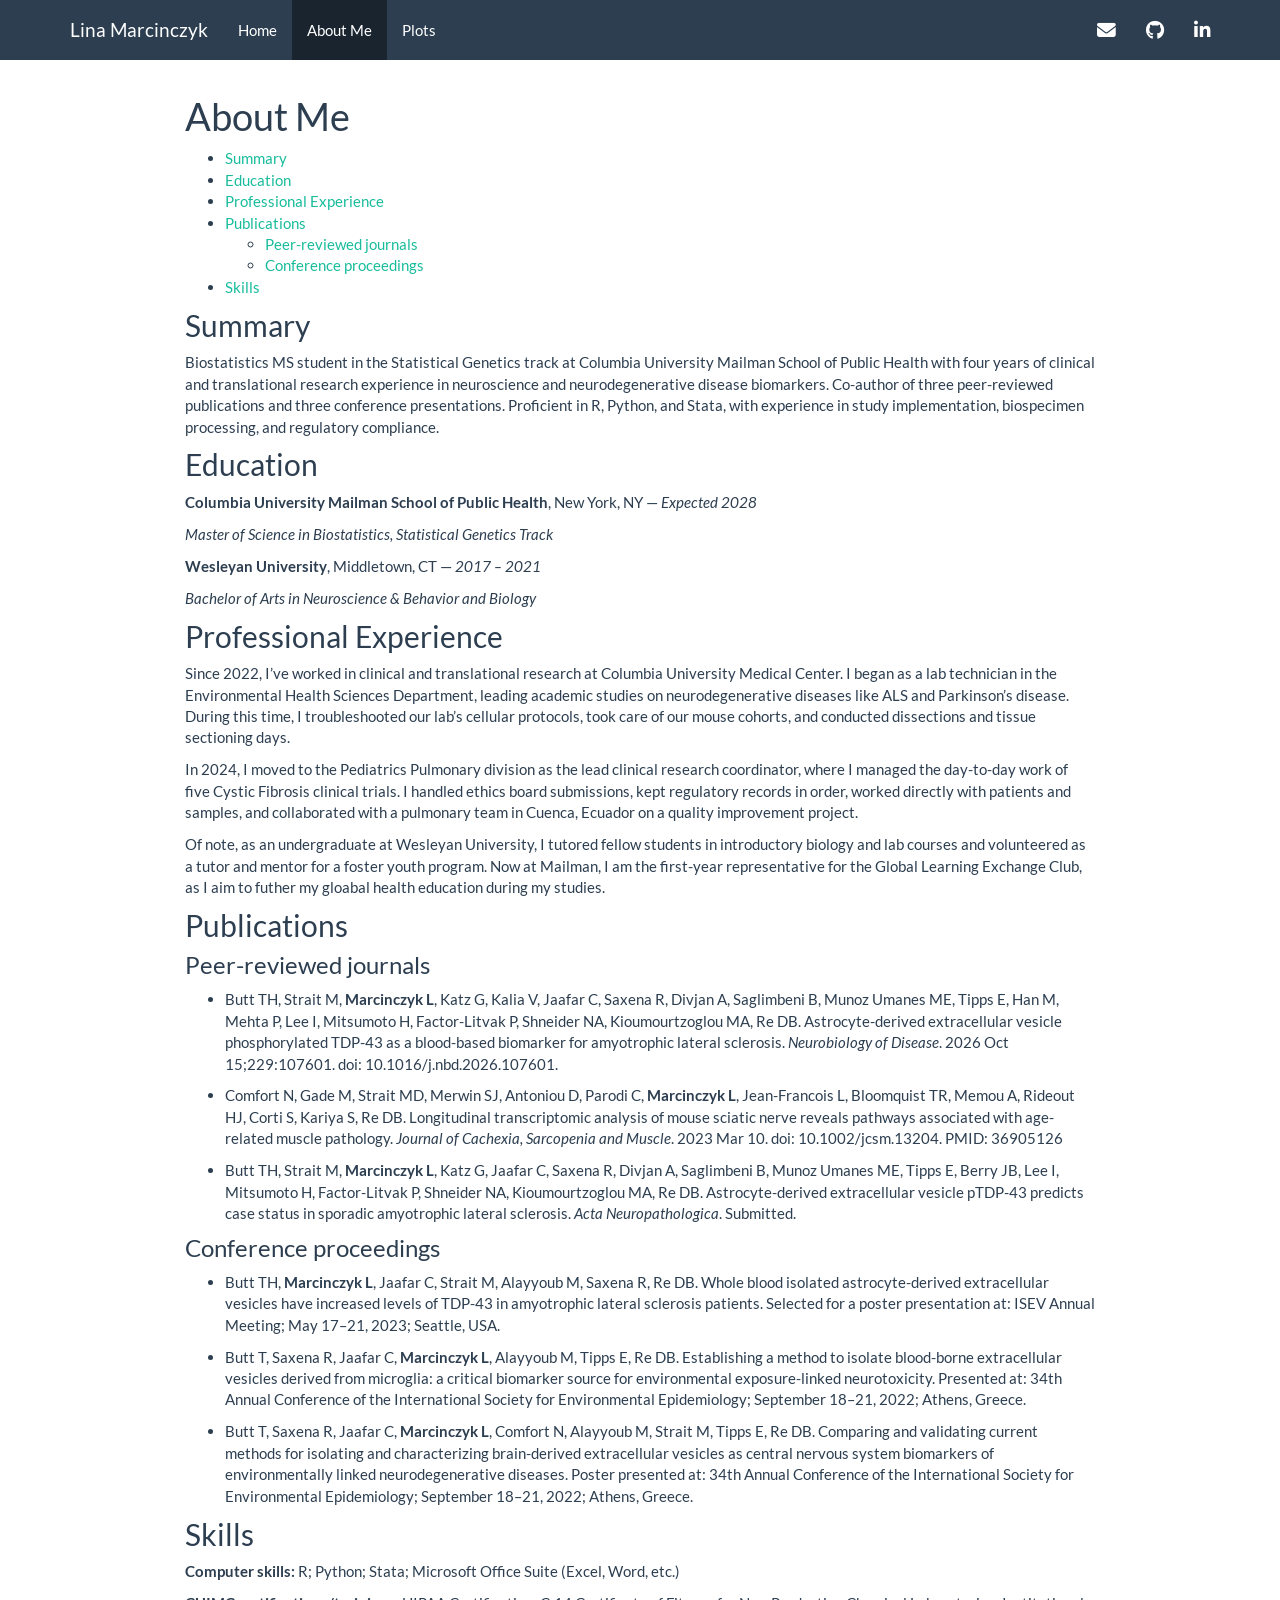
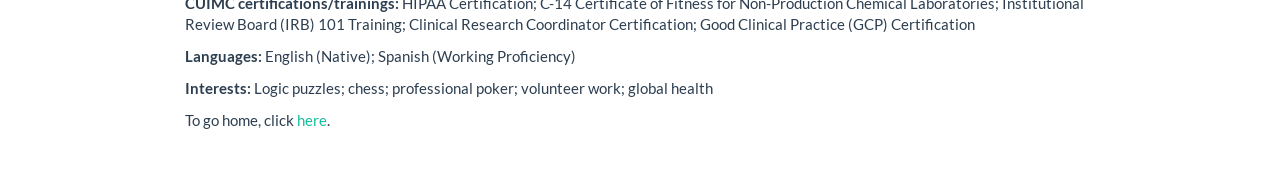
==== commit f0512f1e: "fixed up small theme issues." ====
--- a/about.html
+++ b/about.html
@@ -16,7 +16,7 @@
 <script src="site_libs/header-attrs-2.32/header-attrs.js"></script>
 <script src="site_libs/jquery-3.6.0/jquery-3.6.0.min.js"></script>
 <meta name="viewport" content="width=device-width, initial-scale=1" />
-<link href="site_libs/bootstrap-3.3.5/css/cosmo.min.css" rel="stylesheet" />
+<link href="site_libs/bootstrap-3.3.5/css/flatly.min.css" rel="stylesheet" />
 <script src="site_libs/bootstrap-3.3.5/js/bootstrap.min.js"></script>
 <script src="site_libs/bootstrap-3.3.5/shim/html5shiv.min.js"></script>
 <script src="site_libs/bootstrap-3.3.5/shim/respond.min.js"></script>
@@ -316,8 +316,9 @@
 <div id="education" class="section level2">
 <h2>Education</h2>
 <p><strong>Columbia University Mailman School of Public Health</strong>,
-New York, NY — <em>Expected 2028</em> <em>Master of Science in
-Biostatistics, Statistical Genetics Track</em></p>
+New York, NY — <em>Expected 2028</em></p>
+<p><em>Master of Science in Biostatistics, Statistical Genetics
+Track</em></p>
 <p><strong>Wesleyan University</strong>, Middletown, CT — <em>2017 –
 2021</em></p>
 <p><em>Bachelor of Arts in Neuroscience &amp; Behavior and
--- a/site_libs/bootstrap-3.3.5/css/flatly.min.css
+++ b/site_libs/bootstrap-3.3.5/css/flatly.min.css
@@ -0,0 +1,30 @@
+@font-face {
+  font-family: 'Lato';
+  font-style: normal;
+  font-weight: 400;
+  src: url(fonts/Lato.ttf) format('truetype');
+}
+@font-face {
+  font-family: 'Lato';
+  font-style: normal;
+  font-weight: 700;
+  src: url(fonts/LatoBold.ttf) format('truetype');
+}
+@font-face {
+  font-family: 'Lato';
+  font-style: italic;
+  font-weight: 400;
+  src: url(fonts/LatoItalic.ttf) format('truetype');
+}
+
+/*!
+ * bootswatch v3.3.6
+ * Homepage: http://bootswatch.com
+ * Copyright 2012-2015 Thomas Park
+ * Licensed under MIT
+ * Based on Bootstrap
+*//*!
+ * Bootstrap v3.3.6 (http://getbootstrap.com)
+ * Copyright 2011-2015 Twitter, Inc.
+ * Licensed under MIT (https://github.com/twbs/bootstrap/blob/master/LICENSE)
+ *//*! normalize.css v3.0.3 | MIT License | github.com/necolas/normalize.css */html{font-family:sans-serif;-ms-text-size-adjust:100%;-webkit-text-size-adjust:100%}body{margin:0}article,aside,details,figcaption,figure,footer,header,hgroup,main,menu,nav,section,summary{display:block}audio,canvas,progress,video{display:inline-block;vertical-align:baseline}audio:not([controls]){display:none;height:0}[hidden],template{display:none}a{background-color:transparent}a:active,a:hover{outline:0}abbr[title]{border-bottom:1px dotted}b,strong{font-weight:bold}dfn{font-style:italic}h1{font-size:2em;margin:0.67em 0}mark{background:#ff0;color:#000}small{font-size:80%}sub,sup{font-size:75%;line-height:0;position:relative;vertical-align:baseline}sup{top:-0.5em}sub{bottom:-0.25em}img{border:0}svg:not(:root){overflow:hidden}figure{margin:1em 40px}hr{-webkit-box-sizing:content-box;-moz-box-sizing:content-box;box-sizing:content-box;height:0}pre{overflow:auto}code,kbd,pre,samp{font-family:monospace, monospace;font-size:1em}button,input,optgroup,select,textarea{color:inherit;font:inherit;margin:0}button{overflow:visible}button,select{text-transform:none}button,html input[type="button"],input[type="reset"],input[type="submit"]{-webkit-appearance:button;cursor:pointer}button[disabled],html input[disabled]{cursor:default}button::-moz-focus-inner,input::-moz-focus-inner{border:0;padding:0}input{line-height:normal}input[type="checkbox"],input[type="radio"]{-webkit-box-sizing:border-box;-moz-box-sizing:border-box;box-sizing:border-box;padding:0}input[type="number"]::-webkit-inner-spin-button,input[type="number"]::-webkit-outer-spin-button{height:auto}input[type="search"]{-webkit-appearance:textfield;-webkit-box-sizing:content-box;-moz-box-sizing:content-box;box-sizing:content-box}input[type="search"]::-webkit-search-cancel-button,input[type="search"]::-webkit-search-decoration{-webkit-appearance:none}fieldset{border:1px solid #c0c0c0;margin:0 2px;padding:0.35em 0.625em 0.75em}legend{border:0;padding:0}textarea{overflow:auto}optgroup{font-weight:bold}table{border-collapse:collapse;border-spacing:0}td,th{padding:0}/*! Source: https://github.com/h5bp/html5-boilerplate/blob/master/src/css/main.css */@media print{*,*:before,*:after{background:transparent !important;color:#000 !important;-webkit-box-shadow:none !important;box-shadow:none !important;text-shadow:none !important}a,a:visited{text-decoration:underline}a[href]:after{content:" (" attr(href) ")"}abbr[title]:after{content:" (" attr(title) ")"}a[href^="#"]:after,a[href^="javascript:"]:after{content:""}pre,blockquote{border:1px solid #999;page-break-inside:avoid}thead{display:table-header-group}tr,img{page-break-inside:avoid}img{max-width:100% !important}p,h2,h3{orphans:3;widows:3}h2,h3{page-break-after:avoid}.navbar{display:none}.btn>.caret,.dropup>.btn>.caret{border-top-color:#000 !important}.label{border:1px solid #000}.table{border-collapse:collapse !important}.table td,.table th{background-color:#fff !important}.table-bordered th,.table-bordered td{border:1px solid #ddd !important}}@font-face{font-family:'Glyphicons Halflings';src:url('../fonts/glyphicons-halflings-regular.eot');src:url('../fonts/glyphicons-halflings-regular.eot?#iefix') format('embedded-opentype'),url('../fonts/glyphicons-halflings-regular.woff') format('woff'),url('../fonts/glyphicons-halflings-regular.ttf') format('truetype'),url('../fonts/glyphicons-halflings-regular.svg#glyphicons_halflingsregular') format('svg')}.glyphicon{position:relative;top:1px;display:inline-block;font-family:'Glyphicons Halflings';font-style:normal;font-weight:normal;line-height:1;-webkit-font-smoothing:antialiased;-moz-osx-font-smoothing:grayscale}.glyphicon-asterisk:before{content:"\002a"}.glyphicon-plus:before{content:"\002b"}.glyphicon-euro:before,.glyphicon-eur:before{content:"\20ac"}.glyphicon-minus:before{content:"\2212"}.glyphicon-cloud:before{content:"\2601"}.glyphicon-envelope:before{content:"\2709"}.glyphicon-pencil:before{content:"\270f"}.glyphicon-glass:before{content:"\e001"}.glyphicon-music:before{content:"\e002"}.glyphicon-search:before{content:"\e003"}.glyphicon-heart:before{content:"\e005"}.glyphicon-star:before{content:"\e006"}.glyphicon-star-empty:before{content:"\e007"}.glyphicon-user:before{content:"\e008"}.glyphicon-film:before{content:"\e009"}.glyphicon-th-large:before{content:"\e010"}.glyphicon-th:before{content:"\e011"}.glyphicon-th-list:before{content:"\e012"}.glyphicon-ok:before{content:"\e013"}.glyphicon-remove:before{content:"\e014"}.glyphicon-zoom-in:before{content:"\e015"}.glyphicon-zoom-out:before{content:"\e016"}.glyphicon-off:before{content:"\e017"}.glyphicon-signal:before{content:"\e018"}.glyphicon-cog:before{content:"\e019"}.glyphicon-trash:before{content:"\e020"}.glyphicon-home:before{content:"\e021"}.glyphicon-file:before{content:"\e022"}.glyphicon-time:before{content:"\e023"}.glyphicon-road:before{content:"\e024"}.glyphicon-download-alt:before{content:"\e025"}.glyphicon-download:before{content:"\e026"}.glyphicon-upload:before{content:"\e027"}.glyphicon-inbox:before{content:"\e028"}.glyphicon-play-circle:before{content:"\e029"}.glyphicon-repeat:before{content:"\e030"}.glyphicon-refresh:before{content:"\e031"}.glyphicon-list-alt:before{content:"\e032"}.glyphicon-lock:before{content:"\e033"}.glyphicon-flag:before{content:"\e034"}.glyphicon-headphones:before{content:"\e035"}.glyphicon-volume-off:before{content:"\e036"}.glyphicon-volume-down:before{content:"\e037"}.glyphicon-volume-up:before{content:"\e038"}.glyphicon-qrcode:before{content:"\e039"}.glyphicon-barcode:before{content:"\e040"}.glyphicon-tag:before{content:"\e041"}.glyphicon-tags:before{content:"\e042"}.glyphicon-book:before{content:"\e043"}.glyphicon-bookmark:before{content:"\e044"}.glyphicon-print:before{content:"\e045"}.glyphicon-camera:before{content:"\e046"}.glyphicon-font:before{content:"\e047"}.glyphicon-bold:before{content:"\e048"}.glyphicon-italic:before{content:"\e049"}.glyphicon-text-height:before{content:"\e050"}.glyphicon-text-width:before{content:"\e051"}.glyphicon-align-left:before{content:"\e052"}.glyphicon-align-center:before{content:"\e053"}.glyphicon-align-right:before{content:"\e054"}.glyphicon-align-justify:before{content:"\e055"}.glyphicon-list:before{content:"\e056"}.glyphicon-indent-left:before{content:"\e057"}.glyphicon-indent-right:before{content:"\e058"}.glyphicon-facetime-video:before{content:"\e059"}.glyphicon-picture:before{content:"\e060"}.glyphicon-map-marker:before{content:"\e062"}.glyphicon-adjust:before{content:"\e063"}.glyphicon-tint:before{content:"\e064"}.glyphicon-edit:before{content:"\e065"}.glyphicon-share:before{content:"\e066"}.glyphicon-check:before{content:"\e067"}.glyphicon-move:before{content:"\e068"}.glyphicon-step-backward:before{content:"\e069"}.glyphicon-fast-backward:before{content:"\e070"}.glyphicon-backward:before{content:"\e071"}.glyphicon-play:before{content:"\e072"}.glyphicon-pause:before{content:"\e073"}.glyphicon-stop:before{content:"\e074"}.glyphicon-forward:before{content:"\e075"}.glyphicon-fast-forward:before{content:"\e076"}.glyphicon-step-forward:before{content:"\e077"}.glyphicon-eject:before{content:"\e078"}.glyphicon-chevron-left:before{content:"\e079"}.glyphicon-chevron-right:before{content:"\e080"}.glyphicon-plus-sign:before{content:"\e081"}.glyphicon-minus-sign:before{content:"\e082"}.glyphicon-remove-sign:before{content:"\e083"}.glyphicon-ok-sign:before{content:"\e084"}.glyphicon-question-sign:before{content:"\e085"}.glyphicon-info-sign:before{content:"\e086"}.glyphicon-screenshot:before{content:"\e087"}.glyphicon-remove-circle:before{content:"\e088"}.glyphicon-ok-circle:before{content:"\e089"}.glyphicon-ban-circle:before{content:"\e090"}.glyphicon-arrow-left:before{content:"\e091"}.glyphicon-arrow-right:before{content:"\e092"}.glyphicon-arrow-up:before{content:"\e093"}.glyphicon-arrow-down:before{content:"\e094"}.glyphicon-share-alt:before{content:"\e095"}.glyphicon-resize-full:before{content:"\e096"}.glyphicon-resize-small:before{content:"\e097"}.glyphicon-exclamation-sign:before{content:"\e101"}.glyphicon-gift:before{content:"\e102"}.glyphicon-leaf:before{content:"\e103"}.glyphicon-fire:before{content:"\e104"}.glyphicon-eye-open:before{content:"\e105"}.glyphicon-eye-close:before{content:"\e106"}.glyphicon-warning-sign:before{content:"\e107"}.glyphicon-plane:before{content:"\e108"}.glyphicon-calendar:before{content:"\e109"}.glyphicon-random:before{content:"\e110"}.glyphicon-comment:before{content:"\e111"}.glyphicon-magnet:before{content:"\e112"}.glyphicon-chevron-up:before{content:"\e113"}.glyphicon-chevron-down:before{content:"\e114"}.glyphicon-retweet:before{content:"\e115"}.glyphicon-shopping-cart:before{content:"\e116"}.glyphicon-folder-close:before{content:"\e117"}.glyphicon-folder-open:before{content:"\e118"}.glyphicon-resize-vertical:before{content:"\e119"}.glyphicon-resize-horizontal:before{content:"\e120"}.glyphicon-hdd:before{content:"\e121"}.glyphicon-bullhorn:before{content:"\e122"}.glyphicon-bell:before{content:"\e123"}.glyphicon-certificate:before{content:"\e124"}.glyphicon-thumbs-up:before{content:"\e125"}.glyphicon-thumbs-down:before{content:"\e126"}.glyphicon-hand-right:before{content:"\e127"}.glyphicon-hand-left:before{content:"\e128"}.glyphicon-hand-up:before{content:"\e129"}.glyphicon-hand-down:before{content:"\e130"}.glyphicon-circle-arrow-right:before{content:"\e131"}.glyphicon-circle-arrow-left:before{content:"\e132"}.glyphicon-circle-arrow-up:before{content:"\e133"}.glyphicon-circle-arrow-down:before{content:"\e134"}.glyphicon-globe:before{content:"\e135"}.glyphicon-wrench:before{content:"\e136"}.glyphicon-tasks:before{content:"\e137"}.glyphicon-filter:before{content:"\e138"}.glyphicon-briefcase:before{content:"\e139"}.glyphicon-fullscreen:before{content:"\e140"}.glyphicon-dashboard:before{content:"\e141"}.glyphicon-paperclip:before{content:"\e142"}.glyphicon-heart-empty:before{content:"\e143"}.glyphicon-link:before{content:"\e144"}.glyphicon-phone:before{content:"\e145"}.glyphicon-pushpin:before{content:"\e146"}.glyphicon-usd:before{content:"\e148"}.glyphicon-gbp:before{content:"\e149"}.glyphicon-sort:before{content:"\e150"}.glyphicon-sort-by-alphabet:before{content:"\e151"}.glyphicon-sort-by-alphabet-alt:before{content:"\e152"}.glyphicon-sort-by-order:before{content:"\e153"}.glyphicon-sort-by-order-alt:before{content:"\e154"}.glyphicon-sort-by-attributes:before{content:"\e155"}.glyphicon-sort-by-attributes-alt:before{content:"\e156"}.glyphicon-unchecked:before{content:"\e157"}.glyphicon-expand:before{content:"\e158"}.glyphicon-collapse-down:before{content:"\e159"}.glyphicon-collapse-up:before{content:"\e160"}.glyphicon-log-in:before{content:"\e161"}.glyphicon-flash:before{content:"\e162"}.glyphicon-log-out:before{content:"\e163"}.glyphicon-new-window:before{content:"\e164"}.glyphicon-record:before{content:"\e165"}.glyphicon-save:before{content:"\e166"}.glyphicon-open:before{content:"\e167"}.glyphicon-saved:before{content:"\e168"}.glyphicon-import:before{content:"\e169"}.glyphicon-export:before{content:"\e170"}.glyphicon-send:before{content:"\e171"}.glyphicon-floppy-disk:before{content:"\e172"}.glyphicon-floppy-saved:before{content:"\e173"}.glyphicon-floppy-remove:before{content:"\e174"}.glyphicon-floppy-save:before{content:"\e175"}.glyphicon-floppy-open:before{content:"\e176"}.glyphicon-credit-card:before{content:"\e177"}.glyphicon-transfer:before{content:"\e178"}.glyphicon-cutlery:before{content:"\e179"}.glyphicon-header:before{content:"\e180"}.glyphicon-compressed:before{content:"\e181"}.glyphicon-earphone:before{content:"\e182"}.glyphicon-phone-alt:before{content:"\e183"}.glyphicon-tower:before{content:"\e184"}.glyphicon-stats:before{content:"\e185"}.glyphicon-sd-video:before{content:"\e186"}.glyphicon-hd-video:before{content:"\e187"}.glyphicon-subtitles:before{content:"\e188"}.glyphicon-sound-stereo:before{content:"\e189"}.glyphicon-sound-dolby:before{content:"\e190"}.glyphicon-sound-5-1:before{content:"\e191"}.glyphicon-sound-6-1:before{content:"\e192"}.glyphicon-sound-7-1:before{content:"\e193"}.glyphicon-copyright-mark:before{content:"\e194"}.glyphicon-registration-mark:before{content:"\e195"}.glyphicon-cloud-download:before{content:"\e197"}.glyphicon-cloud-upload:before{content:"\e198"}.glyphicon-tree-conifer:before{content:"\e199"}.glyphicon-tree-deciduous:before{content:"\e200"}.glyphicon-cd:before{content:"\e201"}.glyphicon-save-file:before{content:"\e202"}.glyphicon-open-file:before{content:"\e203"}.glyphicon-level-up:before{content:"\e204"}.glyphicon-copy:before{content:"\e205"}.glyphicon-paste:before{content:"\e206"}.glyphicon-alert:before{content:"\e209"}.glyphicon-equalizer:before{content:"\e210"}.glyphicon-king:before{content:"\e211"}.glyphicon-queen:before{content:"\e212"}.glyphicon-pawn:before{content:"\e213"}.glyphicon-bishop:before{content:"\e214"}.glyphicon-knight:before{content:"\e215"}.glyphicon-baby-formula:before{content:"\e216"}.glyphicon-tent:before{content:"\26fa"}.glyphicon-blackboard:before{content:"\e218"}.glyphicon-bed:before{content:"\e219"}.glyphicon-apple:before{content:"\f8ff"}.glyphicon-erase:before{content:"\e221"}.glyphicon-hourglass:before{content:"\231b"}.glyphicon-lamp:before{content:"\e223"}.glyphicon-duplicate:before{content:"\e224"}.glyphicon-piggy-bank:before{content:"\e225"}.glyphicon-scissors:before{content:"\e226"}.glyphicon-bitcoin:before{content:"\e227"}.glyphicon-btc:before{content:"\e227"}.glyphicon-xbt:before{content:"\e227"}.glyphicon-yen:before{content:"\00a5"}.glyphicon-jpy:before{content:"\00a5"}.glyphicon-ruble:before{content:"\20bd"}.glyphicon-rub:before{content:"\20bd"}.glyphicon-scale:before{content:"\e230"}.glyphicon-ice-lolly:before{content:"\e231"}.glyphicon-ice-lolly-tasted:before{content:"\e232"}.glyphicon-education:before{content:"\e233"}.glyphicon-option-horizontal:before{content:"\e234"}.glyphicon-option-vertical:before{content:"\e235"}.glyphicon-menu-hamburger:before{content:"\e236"}.glyphicon-modal-window:before{content:"\e237"}.glyphicon-oil:before{content:"\e238"}.glyphicon-grain:before{content:"\e239"}.glyphicon-sunglasses:before{content:"\e240"}.glyphicon-text-size:before{content:"\e241"}.glyphicon-text-color:before{content:"\e242"}.glyphicon-text-background:before{content:"\e243"}.glyphicon-object-align-top:before{content:"\e244"}.glyphicon-object-align-bottom:before{content:"\e245"}.glyphicon-object-align-horizontal:before{content:"\e246"}.glyphicon-object-align-left:before{content:"\e247"}.glyphicon-object-align-vertical:before{content:"\e248"}.glyphicon-object-align-right:before{content:"\e249"}.glyphicon-triangle-right:before{content:"\e250"}.glyphicon-triangle-left:before{content:"\e251"}.glyphicon-triangle-bottom:before{content:"\e252"}.glyphicon-triangle-top:before{content:"\e253"}.glyphicon-console:before{content:"\e254"}.glyphicon-superscript:before{content:"\e255"}.glyphicon-subscript:before{content:"\e256"}.glyphicon-menu-left:before{content:"\e257"}.glyphicon-menu-right:before{content:"\e258"}.glyphicon-menu-down:before{content:"\e259"}.glyphicon-menu-up:before{content:"\e260"}*{-webkit-box-sizing:border-box;-moz-box-sizing:border-box;box-sizing:border-box}*:before,*:after{-webkit-box-sizing:border-box;-moz-box-sizing:border-box;box-sizing:border-box}html{font-size:10px;-webkit-tap-highlight-color:rgba(0,0,0,0)}body{font-family:"Lato","Helvetica Neue",Helvetica,Arial,sans-serif;font-size:15px;line-height:1.42857143;color:#2c3e50;background-color:#ffffff}input,button,select,textarea{font-family:inherit;font-size:inherit;line-height:inherit}a{color:#18bc9c;text-decoration:none}a:hover,a:focus{color:#18bc9c;text-decoration:underline}a:focus{outline:thin dotted;outline:5px auto -webkit-focus-ring-color;outline-offset:-2px}figure{margin:0}img{vertical-align:middle}.img-responsive,.thumbnail>img,.thumbnail a>img,.carousel-inner>.item>img,.carousel-inner>.item>a>img{display:block;max-width:100%;height:auto}.img-rounded{border-radius:6px}.img-thumbnail{padding:4px;line-height:1.42857143;background-color:#ffffff;border:1px solid #ecf0f1;border-radius:4px;-webkit-transition:all .2s ease-in-out;-o-transition:all .2s ease-in-out;transition:all .2s ease-in-out;display:inline-block;max-width:100%;height:auto}.img-circle{border-radius:50%}hr{margin-top:21px;margin-bottom:21px;border:0;border-top:1px solid #ecf0f1}.sr-only{position:absolute;width:1px;height:1px;margin:-1px;padding:0;overflow:hidden;clip:rect(0, 0, 0, 0);border:0}.sr-only-focusable:active,.sr-only-focusable:focus{position:static;width:auto;height:auto;margin:0;overflow:visible;clip:auto}[role="button"]{cursor:pointer}h1,h2,h3,h4,h5,h6,.h1,.h2,.h3,.h4,.h5,.h6{font-family:"Lato","Helvetica Neue",Helvetica,Arial,sans-serif;font-weight:400;line-height:1.1;color:inherit}h1 small,h2 small,h3 small,h4 small,h5 small,h6 small,.h1 small,.h2 small,.h3 small,.h4 small,.h5 small,.h6 small,h1 .small,h2 .small,h3 .small,h4 .small,h5 .small,h6 .small,.h1 .small,.h2 .small,.h3 .small,.h4 .small,.h5 .small,.h6 .small{font-weight:normal;line-height:1;color:#b4bcc2}h1,.h1,h2,.h2,h3,.h3{margin-top:21px;margin-bottom:10.5px}h1 small,.h1 small,h2 small,.h2 small,h3 small,.h3 small,h1 .small,.h1 .small,h2 .small,.h2 .small,h3 .small,.h3 .small{font-size:65%}h4,.h4,h5,.h5,h6,.h6{margin-top:10.5px;margin-bottom:10.5px}h4 small,.h4 small,h5 small,.h5 small,h6 small,.h6 small,h4 .small,.h4 .small,h5 .small,.h5 .small,h6 .small,.h6 .small{font-size:75%}h1,.h1{font-size:39px}h2,.h2{font-size:32px}h3,.h3{font-size:26px}h4,.h4{font-size:19px}h5,.h5{font-size:15px}h6,.h6{font-size:13px}p{margin:0 0 10.5px}.lead{margin-bottom:21px;font-size:17px;font-weight:300;line-height:1.4}@media (min-width:768px){.lead{font-size:22.5px}}small,.small{font-size:86%}mark,.mark{background-color:#f39c12;padding:.2em}.text-left{text-align:left}.text-right{text-align:right}.text-center{text-align:center}.text-justify{text-align:justify}.text-nowrap{white-space:nowrap}.text-lowercase{text-transform:lowercase}.text-uppercase{text-transform:uppercase}.text-capitalize{text-transform:capitalize}.text-muted{color:#b4bcc2}.text-primary{color:#2c3e50}a.text-primary:hover,a.text-primary:focus{color:#1a242f}.text-success{color:#ffffff}a.text-success:hover,a.text-success:focus{color:#e6e6e6}.text-info{color:#ffffff}a.text-info:hover,a.text-info:focus{color:#e6e6e6}.text-warning{color:#ffffff}a.text-warning:hover,a.text-warning:focus{color:#e6e6e6}.text-danger{color:#ffffff}a.text-danger:hover,a.text-danger:focus{color:#e6e6e6}.bg-primary{color:#fff;background-color:#2c3e50}a.bg-primary:hover,a.bg-primary:focus{background-color:#1a242f}.bg-success{background-color:#18bc9c}a.bg-success:hover,a.bg-success:focus{background-color:#128f76}.bg-info{background-color:#3498db}a.bg-info:hover,a.bg-info:focus{background-color:#217dbb}.bg-warning{background-color:#f39c12}a.bg-warning:hover,a.bg-warning:focus{background-color:#c87f0a}.bg-danger{background-color:#e74c3c}a.bg-danger:hover,a.bg-danger:focus{background-color:#d62c1a}.page-header{padding-bottom:9.5px;margin:42px 0 21px;border-bottom:1px solid transparent}ul,ol{margin-top:0;margin-bottom:10.5px}ul ul,ol ul,ul ol,ol ol{margin-bottom:0}.list-unstyled{padding-left:0;list-style:none}.list-inline{padding-left:0;list-style:none;margin-left:-5px}.list-inline>li{display:inline-block;padding-left:5px;padding-right:5px}dl{margin-top:0;margin-bottom:21px}dt,dd{line-height:1.42857143}dt{font-weight:bold}dd{margin-left:0}@media (min-width:768px){.dl-horizontal dt{float:left;width:160px;clear:left;text-align:right;overflow:hidden;text-overflow:ellipsis;white-space:nowrap}.dl-horizontal dd{margin-left:180px}}abbr[title],abbr[data-original-title]{cursor:help;border-bottom:1px dotted #b4bcc2}.initialism{font-size:90%;text-transform:uppercase}blockquote{padding:10.5px 21px;margin:0 0 21px;font-size:18.75px;border-left:5px solid #ecf0f1}blockquote p:last-child,blockquote ul:last-child,blockquote ol:last-child{margin-bottom:0}blockquote footer,blockquote small,blockquote .small{display:block;font-size:80%;line-height:1.42857143;color:#b4bcc2}blockquote footer:before,blockquote small:before,blockquote .small:before{content:'\2014 \00A0'}.blockquote-reverse,blockquote.pull-right{padding-right:15px;padding-left:0;border-right:5px solid #ecf0f1;border-left:0;text-align:right}.blockquote-reverse footer:before,blockquote.pull-right footer:before,.blockquote-reverse small:before,blockquote.pull-right small:before,.blockquote-reverse .small:before,blockquote.pull-right .small:before{content:''}.blockquote-reverse footer:after,blockquote.pull-right footer:after,.blockquote-reverse small:after,blockquote.pull-right small:after,.blockquote-reverse .small:after,blockquote.pull-right .small:after{content:'\00A0 \2014'}address{margin-bottom:21px;font-style:normal;line-height:1.42857143}code,kbd,pre,samp{font-family:monospace}code{padding:2px 4px;font-size:90%;color:#c7254e;background-color:#f9f2f4;border-radius:4px}kbd{padding:2px 4px;font-size:90%;color:#ffffff;background-color:#333333;border-radius:3px;-webkit-box-shadow:inset 0 -1px 0 rgba(0,0,0,0.25);box-shadow:inset 0 -1px 0 rgba(0,0,0,0.25)}kbd kbd{padding:0;font-size:100%;font-weight:bold;-webkit-box-shadow:none;box-shadow:none}pre{display:block;padding:10px;margin:0 0 10.5px;font-size:14px;line-height:1.42857143;word-break:break-all;word-wrap:break-word;color:#7b8a8b;background-color:#ecf0f1;border:1px solid #cccccc;border-radius:4px}pre code{padding:0;font-size:inherit;color:inherit;white-space:pre-wrap;background-color:transparent;border-radius:0}.pre-scrollable{max-height:340px;overflow-y:scroll}.container{margin-right:auto;margin-left:auto;padding-left:15px;padding-right:15px}@media (min-width:768px){.container{width:750px}}@media (min-width:992px){.container{width:970px}}@media (min-width:1200px){.container{width:1170px}}.container-fluid{margin-right:auto;margin-left:auto;padding-left:15px;padding-right:15px}.row{margin-left:-15px;margin-right:-15px}.col-xs-1,.col-sm-1,.col-md-1,.col-lg-1,.col-xs-2,.col-sm-2,.col-md-2,.col-lg-2,.col-xs-3,.col-sm-3,.col-md-3,.col-lg-3,.col-xs-4,.col-sm-4,.col-md-4,.col-lg-4,.col-xs-5,.col-sm-5,.col-md-5,.col-lg-5,.col-xs-6,.col-sm-6,.col-md-6,.col-lg-6,.col-xs-7,.col-sm-7,.col-md-7,.col-lg-7,.col-xs-8,.col-sm-8,.col-md-8,.col-lg-8,.col-xs-9,.col-sm-9,.col-md-9,.col-lg-9,.col-xs-10,.col-sm-10,.col-md-10,.col-lg-10,.col-xs-11,.col-sm-11,.col-md-11,.col-lg-11,.col-xs-12,.col-sm-12,.col-md-12,.col-lg-12{position:relative;min-height:1px;padding-left:15px;padding-right:15px}.col-xs-1,.col-xs-2,.col-xs-3,.col-xs-4,.col-xs-5,.col-xs-6,.col-xs-7,.col-xs-8,.col-xs-9,.col-xs-10,.col-xs-11,.col-xs-12{float:left}.col-xs-12{width:100%}.col-xs-11{width:91.66666667%}.col-xs-10{width:83.33333333%}.col-xs-9{width:75%}.col-xs-8{width:66.66666667%}.col-xs-7{width:58.33333333%}.col-xs-6{width:50%}.col-xs-5{width:41.66666667%}.col-xs-4{width:33.33333333%}.col-xs-3{width:25%}.col-xs-2{width:16.66666667%}.col-xs-1{width:8.33333333%}.col-xs-pull-12{right:100%}.col-xs-pull-11{right:91.66666667%}.col-xs-pull-10{right:83.33333333%}.col-xs-pull-9{right:75%}.col-xs-pull-8{right:66.66666667%}.col-xs-pull-7{right:58.33333333%}.col-xs-pull-6{right:50%}.col-xs-pull-5{right:41.66666667%}.col-xs-pull-4{right:33.33333333%}.col-xs-pull-3{right:25%}.col-xs-pull-2{right:16.66666667%}.col-xs-pull-1{right:8.33333333%}.col-xs-pull-0{right:auto}.col-xs-push-12{left:100%}.col-xs-push-11{left:91.66666667%}.col-xs-push-10{left:83.33333333%}.col-xs-push-9{left:75%}.col-xs-push-8{left:66.66666667%}.col-xs-push-7{left:58.33333333%}.col-xs-push-6{left:50%}.col-xs-push-5{left:41.66666667%}.col-xs-push-4{left:33.33333333%}.col-xs-push-3{left:25%}.col-xs-push-2{left:16.66666667%}.col-xs-push-1{left:8.33333333%}.col-xs-push-0{left:auto}.col-xs-offset-12{margin-left:100%}.col-xs-offset-11{margin-left:91.66666667%}.col-xs-offset-10{margin-left:83.33333333%}.col-xs-offset-9{margin-left:75%}.col-xs-offset-8{margin-left:66.66666667%}.col-xs-offset-7{margin-left:58.33333333%}.col-xs-offset-6{margin-left:50%}.col-xs-offset-5{margin-left:41.66666667%}.col-xs-offset-4{margin-left:33.33333333%}.col-xs-offset-3{margin-left:25%}.col-xs-offset-2{margin-left:16.66666667%}.col-xs-offset-1{margin-left:8.33333333%}.col-xs-offset-0{margin-left:0%}@media (min-width:768px){.col-sm-1,.col-sm-2,.col-sm-3,.col-sm-4,.col-sm-5,.col-sm-6,.col-sm-7,.col-sm-8,.col-sm-9,.col-sm-10,.col-sm-11,.col-sm-12{float:left}.col-sm-12{width:100%}.col-sm-11{width:91.66666667%}.col-sm-10{width:83.33333333%}.col-sm-9{width:75%}.col-sm-8{width:66.66666667%}.col-sm-7{width:58.33333333%}.col-sm-6{width:50%}.col-sm-5{width:41.66666667%}.col-sm-4{width:33.33333333%}.col-sm-3{width:25%}.col-sm-2{width:16.66666667%}.col-sm-1{width:8.33333333%}.col-sm-pull-12{right:100%}.col-sm-pull-11{right:91.66666667%}.col-sm-pull-10{right:83.33333333%}.col-sm-pull-9{right:75%}.col-sm-pull-8{right:66.66666667%}.col-sm-pull-7{right:58.33333333%}.col-sm-pull-6{right:50%}.col-sm-pull-5{right:41.66666667%}.col-sm-pull-4{right:33.33333333%}.col-sm-pull-3{right:25%}.col-sm-pull-2{right:16.66666667%}.col-sm-pull-1{right:8.33333333%}.col-sm-pull-0{right:auto}.col-sm-push-12{left:100%}.col-sm-push-11{left:91.66666667%}.col-sm-push-10{left:83.33333333%}.col-sm-push-9{left:75%}.col-sm-push-8{left:66.66666667%}.col-sm-push-7{left:58.33333333%}.col-sm-push-6{left:50%}.col-sm-push-5{left:41.66666667%}.col-sm-push-4{left:33.33333333%}.col-sm-push-3{left:25%}.col-sm-push-2{left:16.66666667%}.col-sm-push-1{left:8.33333333%}.col-sm-push-0{left:auto}.col-sm-offset-12{margin-left:100%}.col-sm-offset-11{margin-left:91.66666667%}.col-sm-offset-10{margin-left:83.33333333%}.col-sm-offset-9{margin-left:75%}.col-sm-offset-8{margin-left:66.66666667%}.col-sm-offset-7{margin-left:58.33333333%}.col-sm-offset-6{margin-left:50%}.col-sm-offset-5{margin-left:41.66666667%}.col-sm-offset-4{margin-left:33.33333333%}.col-sm-offset-3{margin-left:25%}.col-sm-offset-2{margin-left:16.66666667%}.col-sm-offset-1{margin-left:8.33333333%}.col-sm-offset-0{margin-left:0%}}@media (min-width:992px){.col-md-1,.col-md-2,.col-md-3,.col-md-4,.col-md-5,.col-md-6,.col-md-7,.col-md-8,.col-md-9,.col-md-10,.col-md-11,.col-md-12{float:left}.col-md-12{width:100%}.col-md-11{width:91.66666667%}.col-md-10{width:83.33333333%}.col-md-9{width:75%}.col-md-8{width:66.66666667%}.col-md-7{width:58.33333333%}.col-md-6{width:50%}.col-md-5{width:41.66666667%}.col-md-4{width:33.33333333%}.col-md-3{width:25%}.col-md-2{width:16.66666667%}.col-md-1{width:8.33333333%}.col-md-pull-12{right:100%}.col-md-pull-11{right:91.66666667%}.col-md-pull-10{right:83.33333333%}.col-md-pull-9{right:75%}.col-md-pull-8{right:66.66666667%}.col-md-pull-7{right:58.33333333%}.col-md-pull-6{right:50%}.col-md-pull-5{right:41.66666667%}.col-md-pull-4{right:33.33333333%}.col-md-pull-3{right:25%}.col-md-pull-2{right:16.66666667%}.col-md-pull-1{right:8.33333333%}.col-md-pull-0{right:auto}.col-md-push-12{left:100%}.col-md-push-11{left:91.66666667%}.col-md-push-10{left:83.33333333%}.col-md-push-9{left:75%}.col-md-push-8{left:66.66666667%}.col-md-push-7{left:58.33333333%}.col-md-push-6{left:50%}.col-md-push-5{left:41.66666667%}.col-md-push-4{left:33.33333333%}.col-md-push-3{left:25%}.col-md-push-2{left:16.66666667%}.col-md-push-1{left:8.33333333%}.col-md-push-0{left:auto}.col-md-offset-12{margin-left:100%}.col-md-offset-11{margin-left:91.66666667%}.col-md-offset-10{margin-left:83.33333333%}.col-md-offset-9{margin-left:75%}.col-md-offset-8{margin-left:66.66666667%}.col-md-offset-7{margin-left:58.33333333%}.col-md-offset-6{margin-left:50%}.col-md-offset-5{margin-left:41.66666667%}.col-md-offset-4{margin-left:33.33333333%}.col-md-offset-3{margin-left:25%}.col-md-offset-2{margin-left:16.66666667%}.col-md-offset-1{margin-left:8.33333333%}.col-md-offset-0{margin-left:0%}}@media (min-width:1200px){.col-lg-1,.col-lg-2,.col-lg-3,.col-lg-4,.col-lg-5,.col-lg-6,.col-lg-7,.col-lg-8,.col-lg-9,.col-lg-10,.col-lg-11,.col-lg-12{float:left}.col-lg-12{width:100%}.col-lg-11{width:91.66666667%}.col-lg-10{width:83.33333333%}.col-lg-9{width:75%}.col-lg-8{width:66.66666667%}.col-lg-7{width:58.33333333%}.col-lg-6{width:50%}.col-lg-5{width:41.66666667%}.col-lg-4{width:33.33333333%}.col-lg-3{width:25%}.col-lg-2{width:16.66666667%}.col-lg-1{width:8.33333333%}.col-lg-pull-12{right:100%}.col-lg-pull-11{right:91.66666667%}.col-lg-pull-10{right:83.33333333%}.col-lg-pull-9{right:75%}.col-lg-pull-8{right:66.66666667%}.col-lg-pull-7{right:58.33333333%}.col-lg-pull-6{right:50%}.col-lg-pull-5{right:41.66666667%}.col-lg-pull-4{right:33.33333333%}.col-lg-pull-3{right:25%}.col-lg-pull-2{right:16.66666667%}.col-lg-pull-1{right:8.33333333%}.col-lg-pull-0{right:auto}.col-lg-push-12{left:100%}.col-lg-push-11{left:91.66666667%}.col-lg-push-10{left:83.33333333%}.col-lg-push-9{left:75%}.col-lg-push-8{left:66.66666667%}.col-lg-push-7{left:58.33333333%}.col-lg-push-6{left:50%}.col-lg-push-5{left:41.66666667%}.col-lg-push-4{left:33.33333333%}.col-lg-push-3{left:25%}.col-lg-push-2{left:16.66666667%}.col-lg-push-1{left:8.33333333%}.col-lg-push-0{left:auto}.col-lg-offset-12{margin-left:100%}.col-lg-offset-11{margin-left:91.66666667%}.col-lg-offset-10{margin-left:83.33333333%}.col-lg-offset-9{margin-left:75%}.col-lg-offset-8{margin-left:66.66666667%}.col-lg-offset-7{margin-left:58.33333333%}.col-lg-offset-6{margin-left:50%}.col-lg-offset-5{margin-left:41.66666667%}.col-lg-offset-4{margin-left:33.33333333%}.col-lg-offset-3{margin-left:25%}.col-lg-offset-2{margin-left:16.66666667%}.col-lg-offset-1{margin-left:8.33333333%}.col-lg-offset-0{margin-left:0%}}table{background-color:transparent}caption{padding-top:8px;padding-bottom:8px;color:#b4bcc2;text-align:left}th{}.table{width:100%;max-width:100%;margin-bottom:21px}.table>thead>tr>th,.table>tbody>tr>th,.table>tfoot>tr>th,.table>thead>tr>td,.table>tbody>tr>td,.table>tfoot>tr>td{padding:8px;line-height:1.42857143;vertical-align:top;border-top:1px solid #ecf0f1}.table>thead>tr>th{vertical-align:bottom;border-bottom:2px solid #ecf0f1}.table>caption+thead>tr:first-child>th,.table>colgroup+thead>tr:first-child>th,.table>thead:first-child>tr:first-child>th,.table>caption+thead>tr:first-child>td,.table>colgroup+thead>tr:first-child>td,.table>thead:first-child>tr:first-child>td{border-top:0}.table>tbody+tbody{border-top:2px solid #ecf0f1}.table .table{background-color:#ffffff}.table-condensed>thead>tr>th,.table-condensed>tbody>tr>th,.table-condensed>tfoot>tr>th,.table-condensed>thead>tr>td,.table-condensed>tbody>tr>td,.table-condensed>tfoot>tr>td{padding:5px}.table-bordered{border:1px solid #ecf0f1}.table-bordered>thead>tr>th,.table-bordered>tbody>tr>th,.table-bordered>tfoot>tr>th,.table-bordered>thead>tr>td,.table-bordered>tbody>tr>td,.table-bordered>tfoot>tr>td{border:1px solid #ecf0f1}.table-bordered>thead>tr>th,.table-bordered>thead>tr>td{border-bottom-width:2px}.table-striped>tbody>tr:nth-of-type(odd){background-color:#f9f9f9}.table-hover>tbody>tr:hover{background-color:#ecf0f1}table col[class*="col-"]{position:static;float:none;display:table-column}table td[class*="col-"],table th[class*="col-"]{position:static;float:none;display:table-cell}.table>thead>tr>td.active,.table>tbody>tr>td.active,.table>tfoot>tr>td.active,.table>thead>tr>th.active,.table>tbody>tr>th.active,.table>tfoot>tr>th.active,.table>thead>tr.active>td,.table>tbody>tr.active>td,.table>tfoot>tr.active>td,.table>thead>tr.active>th,.table>tbody>tr.active>th,.table>tfoot>tr.active>th{background-color:#ecf0f1}.table-hover>tbody>tr>td.active:hover,.table-hover>tbody>tr>th.active:hover,.table-hover>tbody>tr.active:hover>td,.table-hover>tbody>tr:hover>.active,.table-hover>tbody>tr.active:hover>th{background-color:#dde4e6}.table>thead>tr>td.success,.table>tbody>tr>td.success,.table>tfoot>tr>td.success,.table>thead>tr>th.success,.table>tbody>tr>th.success,.table>tfoot>tr>th.success,.table>thead>tr.success>td,.table>tbody>tr.success>td,.table>tfoot>tr.success>td,.table>thead>tr.success>th,.table>tbody>tr.success>th,.table>tfoot>tr.success>th{background-color:#18bc9c}.table-hover>tbody>tr>td.success:hover,.table-hover>tbody>tr>th.success:hover,.table-hover>tbody>tr.success:hover>td,.table-hover>tbody>tr:hover>.success,.table-hover>tbody>tr.success:hover>th{background-color:#15a589}.table>thead>tr>td.info,.table>tbody>tr>td.info,.table>tfoot>tr>td.info,.table>thead>tr>th.info,.table>tbody>tr>th.info,.table>tfoot>tr>th.info,.table>thead>tr.info>td,.table>tbody>tr.info>td,.table>tfoot>tr.info>td,.table>thead>tr.info>th,.table>tbody>tr.info>th,.table>tfoot>tr.info>th{background-color:#3498db}.table-hover>tbody>tr>td.info:hover,.table-hover>tbody>tr>th.info:hover,.table-hover>tbody>tr.info:hover>td,.table-hover>tbody>tr:hover>.info,.table-hover>tbody>tr.info:hover>th{background-color:#258cd1}.table>thead>tr>td.warning,.table>tbody>tr>td.warning,.table>tfoot>tr>td.warning,.table>thead>tr>th.warning,.table>tbody>tr>th.warning,.table>tfoot>tr>th.warning,.table>thead>tr.warning>td,.table>tbody>tr.warning>td,.table>tfoot>tr.warning>td,.table>thead>tr.warning>th,.table>tbody>tr.warning>th,.table>tfoot>tr.warning>th{background-color:#f39c12}.table-hover>tbody>tr>td.warning:hover,.table-hover>tbody>tr>th.warning:hover,.table-hover>tbody>tr.warning:hover>td,.table-hover>tbody>tr:hover>.warning,.table-hover>tbody>tr.warning:hover>th{background-color:#e08e0b}.table>thead>tr>td.danger,.table>tbody>tr>td.danger,.table>tfoot>tr>td.danger,.table>thead>tr>th.danger,.table>tbody>tr>th.danger,.table>tfoot>tr>th.danger,.table>thead>tr.danger>td,.table>tbody>tr.danger>td,.table>tfoot>tr.danger>td,.table>thead>tr.danger>th,.table>tbody>tr.danger>th,.table>tfoot>tr.danger>th{background-color:#e74c3c}.table-hover>tbody>tr>td.danger:hover,.table-hover>tbody>tr>th.danger:hover,.table-hover>tbody>tr.danger:hover>td,.table-hover>tbody>tr:hover>.danger,.table-hover>tbody>tr.danger:hover>th{background-color:#e43725}.table-responsive{overflow-x:auto;min-height:0.01%}@media screen and (max-width:767px){.table-responsive{width:100%;margin-bottom:15.75px;overflow-y:hidden;-ms-overflow-style:-ms-autohiding-scrollbar;border:1px solid #ecf0f1}.table-responsive>.table{margin-bottom:0}.table-responsive>.table>thead>tr>th,.table-responsive>.table>tbody>tr>th,.table-responsive>.table>tfoot>tr>th,.table-responsive>.table>thead>tr>td,.table-responsive>.table>tbody>tr>td,.table-responsive>.table>tfoot>tr>td{white-space:nowrap}.table-responsive>.table-bordered{border:0}.table-responsive>.table-bordered>thead>tr>th:first-child,.table-responsive>.table-bordered>tbody>tr>th:first-child,.table-responsive>.table-bordered>tfoot>tr>th:first-child,.table-responsive>.table-bordered>thead>tr>td:first-child,.table-responsive>.table-bordered>tbody>tr>td:first-child,.table-responsive>.table-bordered>tfoot>tr>td:first-child{border-left:0}.table-responsive>.table-bordered>thead>tr>th:last-child,.table-responsive>.table-bordered>tbody>tr>th:last-child,.table-responsive>.table-bordered>tfoot>tr>th:last-child,.table-responsive>.table-bordered>thead>tr>td:last-child,.table-responsive>.table-bordered>tbody>tr>td:last-child,.table-responsive>.table-bordered>tfoot>tr>td:last-child{border-right:0}.table-responsive>.table-bordered>tbody>tr:last-child>th,.table-responsive>.table-bordered>tfoot>tr:last-child>th,.table-responsive>.table-bordered>tbody>tr:last-child>td,.table-responsive>.table-bordered>tfoot>tr:last-child>td{border-bottom:0}}fieldset{padding:0;margin:0;border:0;min-width:0}legend{display:block;width:100%;padding:0;margin-bottom:21px;font-size:22.5px;line-height:inherit;color:#2c3e50;border:0;border-bottom:1px solid transparent}label{display:inline-block;max-width:100%;margin-bottom:5px;font-weight:bold}input[type="search"]{-webkit-box-sizing:border-box;-moz-box-sizing:border-box;box-sizing:border-box}input[type="radio"],input[type="checkbox"]{margin:4px 0 0;margin-top:1px \9;line-height:normal}input[type="file"]{display:block}input[type="range"]{display:block;width:100%}select[multiple],select[size]{height:auto}input[type="file"]:focus,input[type="radio"]:focus,input[type="checkbox"]:focus{outline:thin dotted;outline:5px auto -webkit-focus-ring-color;outline-offset:-2px}output{display:block;padding-top:11px;font-size:15px;line-height:1.42857143;color:#2c3e50}.form-control{display:block;width:100%;height:45px;padding:10px 15px;font-size:15px;line-height:1.42857143;color:#2c3e50;background-color:#ffffff;background-image:none;border:1px solid #dce4ec;border-radius:4px;-webkit-box-shadow:inset 0 1px 1px rgba(0,0,0,0.075);box-shadow:inset 0 1px 1px rgba(0,0,0,0.075);-webkit-transition:border-color ease-in-out .15s,-webkit-box-shadow ease-in-out .15s;-o-transition:border-color ease-in-out .15s,box-shadow ease-in-out .15s;transition:border-color ease-in-out .15s,box-shadow ease-in-out .15s}.form-control:focus{border-color:#2c3e50;outline:0;-webkit-box-shadow:inset 0 1px 1px rgba(0,0,0,0.075),0 0 8px rgba(44,62,80,0.6);box-shadow:inset 0 1px 1px rgba(0,0,0,0.075),0 0 8px rgba(44,62,80,0.6)}.form-control::-moz-placeholder{color:#acb6c0;opacity:1}.form-control:-ms-input-placeholder{color:#acb6c0}.form-control::-webkit-input-placeholder{color:#acb6c0}.form-control::-ms-expand{border:0;background-color:transparent}.form-control[disabled],.form-control[readonly],fieldset[disabled] .form-control{background-color:#ecf0f1;opacity:1}.form-control[disabled],fieldset[disabled] .form-control{cursor:not-allowed}textarea.form-control{height:auto}input[type="search"]{-webkit-appearance:none}@media screen and (-webkit-min-device-pixel-ratio:0){input[type="date"].form-control,input[type="time"].form-control,input[type="datetime-local"].form-control,input[type="month"].form-control{line-height:45px}input[type="date"].input-sm,input[type="time"].input-sm,input[type="datetime-local"].input-sm,input[type="month"].input-sm,.input-group-sm input[type="date"],.input-group-sm input[type="time"],.input-group-sm input[type="datetime-local"],.input-group-sm input[type="month"]{line-height:35px}input[type="date"].input-lg,input[type="time"].input-lg,input[type="datetime-local"].input-lg,input[type="month"].input-lg,.input-group-lg input[type="date"],.input-group-lg input[type="time"],.input-group-lg input[type="datetime-local"],.input-group-lg input[type="month"]{line-height:66px}}.form-group{margin-bottom:15px}.radio,.checkbox{position:relative;display:block;margin-top:10px;margin-bottom:10px}.radio label,.checkbox label{min-height:21px;padding-left:20px;margin-bottom:0;font-weight:normal;cursor:pointer}.radio input[type="radio"],.radio-inline input[type="radio"],.checkbox input[type="checkbox"],.checkbox-inline input[type="checkbox"]{position:absolute;margin-left:-20px;margin-top:4px \9}.radio+.radio,.checkbox+.checkbox{margin-top:-5px}.radio-inline,.checkbox-inline{position:relative;display:inline-block;padding-left:20px;margin-bottom:0;vertical-align:middle;font-weight:normal;cursor:pointer}.radio-inline+.radio-inline,.checkbox-inline+.checkbox-inline{margin-top:0;margin-left:10px}input[type="radio"][disabled],input[type="checkbox"][disabled],input[type="radio"].disabled,input[type="checkbox"].disabled,fieldset[disabled] input[type="radio"],fieldset[disabled] input[type="checkbox"]{cursor:not-allowed}.radio-inline.disabled,.checkbox-inline.disabled,fieldset[disabled] .radio-inline,fieldset[disabled] .checkbox-inline{cursor:not-allowed}.radio.disabled label,.checkbox.disabled label,fieldset[disabled] .radio label,fieldset[disabled] .checkbox label{cursor:not-allowed}.form-control-static{padding-top:11px;padding-bottom:11px;margin-bottom:0;min-height:36px}.form-control-static.input-lg,.form-control-static.input-sm{padding-left:0;padding-right:0}.input-sm{height:35px;padding:6px 9px;font-size:13px;line-height:1.5;border-radius:3px}select.input-sm{height:35px;line-height:35px}textarea.input-sm,select[multiple].input-sm{height:auto}.form-group-sm .form-control{height:35px;padding:6px 9px;font-size:13px;line-height:1.5;border-radius:3px}.form-group-sm select.form-control{height:35px;line-height:35px}.form-group-sm textarea.form-control,.form-group-sm select[multiple].form-control{height:auto}.form-group-sm .form-control-static{height:35px;min-height:34px;padding:7px 9px;font-size:13px;line-height:1.5}.input-lg{height:66px;padding:18px 27px;font-size:19px;line-height:1.3333333;border-radius:6px}select.input-lg{height:66px;line-height:66px}textarea.input-lg,select[multiple].input-lg{height:auto}.form-group-lg .form-control{height:66px;padding:18px 27px;font-size:19px;line-height:1.3333333;border-radius:6px}.form-group-lg select.form-control{height:66px;line-height:66px}.form-group-lg textarea.form-control,.form-group-lg select[multiple].form-control{height:auto}.form-group-lg .form-control-static{height:66px;min-height:40px;padding:19px 27px;font-size:19px;line-height:1.3333333}.has-feedback{position:relative}.has-feedback .form-control{padding-right:56.25px}.form-control-feedback{position:absolute;top:0;right:0;z-index:2;display:block;width:45px;height:45px;line-height:45px;text-align:center;pointer-events:none}.input-lg+.form-control-feedback,.input-group-lg+.form-control-feedback,.form-group-lg .form-control+.form-control-feedback{width:66px;height:66px;line-height:66px}.input-sm+.form-control-feedback,.input-group-sm+.form-control-feedback,.form-group-sm .form-control+.form-control-feedback{width:35px;height:35px;line-height:35px}.has-success .help-block,.has-success .control-label,.has-success .radio,.has-success .checkbox,.has-success .radio-inline,.has-success .checkbox-inline,.has-success.radio label,.has-success.checkbox label,.has-success.radio-inline label,.has-success.checkbox-inline label{color:#ffffff}.has-success .form-control{border-color:#ffffff;-webkit-box-shadow:inset 0 1px 1px rgba(0,0,0,0.075);box-shadow:inset 0 1px 1px rgba(0,0,0,0.075)}.has-success .form-control:focus{border-color:#e6e6e6;-webkit-box-shadow:inset 0 1px 1px rgba(0,0,0,0.075),0 0 6px #fff;box-shadow:inset 0 1px 1px rgba(0,0,0,0.075),0 0 6px #fff}.has-success .input-group-addon{color:#ffffff;border-color:#ffffff;background-color:#18bc9c}.has-success .form-control-feedback{color:#ffffff}.has-warning .help-block,.has-warning .control-label,.has-warning .radio,.has-warning .checkbox,.has-warning .radio-inline,.has-warning .checkbox-inline,.has-warning.radio label,.has-warning.checkbox label,.has-warning.radio-inline label,.has-warning.checkbox-inline label{color:#ffffff}.has-warning .form-control{border-color:#ffffff;-webkit-box-shadow:inset 0 1px 1px rgba(0,0,0,0.075);box-shadow:inset 0 1px 1px rgba(0,0,0,0.075)}.has-warning .form-control:focus{border-color:#e6e6e6;-webkit-box-shadow:inset 0 1px 1px rgba(0,0,0,0.075),0 0 6px #fff;box-shadow:inset 0 1px 1px rgba(0,0,0,0.075),0 0 6px #fff}.has-warning .input-group-addon{color:#ffffff;border-color:#ffffff;background-color:#f39c12}.has-warning .form-control-feedback{color:#ffffff}.has-error .help-block,.has-error .control-label,.has-error .radio,.has-error .checkbox,.has-error .radio-inline,.has-error .checkbox-inline,.has-error.radio label,.has-error.checkbox label,.has-error.radio-inline label,.has-error.checkbox-inline label{color:#ffffff}.has-error .form-control{border-color:#ffffff;-webkit-box-shadow:inset 0 1px 1px rgba(0,0,0,0.075);box-shadow:inset 0 1px 1px rgba(0,0,0,0.075)}.has-error .form-control:focus{border-color:#e6e6e6;-webkit-box-shadow:inset 0 1px 1px rgba(0,0,0,0.075),0 0 6px #fff;box-shadow:inset 0 1px 1px rgba(0,0,0,0.075),0 0 6px #fff}.has-error .input-group-addon{color:#ffffff;border-color:#ffffff;background-color:#e74c3c}.has-error .form-control-feedback{color:#ffffff}.has-feedback label~.form-control-feedback{top:26px}.has-feedback label.sr-only~.form-control-feedback{top:0}.help-block{display:block;margin-top:5px;margin-bottom:10px;color:#597ea2}@media (min-width:768px){.form-inline .form-group{display:inline-block;margin-bottom:0;vertical-align:middle}.form-inline .form-control{display:inline-block;width:auto;vertical-align:middle}.form-inline .form-control-static{display:inline-block}.form-inline .input-group{display:inline-table;vertical-align:middle}.form-inline .input-group .input-group-addon,.form-inline .input-group .input-group-btn,.form-inline .input-group .form-control{width:auto}.form-inline .input-group>.form-control{width:100%}.form-inline .control-label{margin-bottom:0;vertical-align:middle}.form-inline .radio,.form-inline .checkbox{display:inline-block;margin-top:0;margin-bottom:0;vertical-align:middle}.form-inline .radio label,.form-inline .checkbox label{padding-left:0}.form-inline .radio input[type="radio"],.form-inline .checkbox input[type="checkbox"]{position:relative;margin-left:0}.form-inline .has-feedback .form-control-feedback{top:0}}.form-horizontal .radio,.form-horizontal .checkbox,.form-horizontal .radio-inline,.form-horizontal .checkbox-inline{margin-top:0;margin-bottom:0;padding-top:11px}.form-horizontal .radio,.form-horizontal .checkbox{min-height:32px}.form-horizontal .form-group{margin-left:-15px;margin-right:-15px}@media (min-width:768px){.form-horizontal .control-label{text-align:right;margin-bottom:0;padding-top:11px}}.form-horizontal .has-feedback .form-control-feedback{right:15px}@media (min-width:768px){.form-horizontal .form-group-lg .control-label{padding-top:19px;font-size:19px}}@media (min-width:768px){.form-horizontal .form-group-sm .control-label{padding-top:7px;font-size:13px}}.btn{display:inline-block;margin-bottom:0;font-weight:normal;text-align:center;vertical-align:middle;-ms-touch-action:manipulation;touch-action:manipulation;cursor:pointer;background-image:none;border:1px solid transparent;white-space:nowrap;padding:10px 15px;font-size:15px;line-height:1.42857143;border-radius:4px;-webkit-user-select:none;-moz-user-select:none;-ms-user-select:none;user-select:none}.btn:focus,.btn:active:focus,.btn.active:focus,.btn.focus,.btn:active.focus,.btn.active.focus{outline:thin dotted;outline:5px auto -webkit-focus-ring-color;outline-offset:-2px}.btn:hover,.btn:focus,.btn.focus{color:#ffffff;text-decoration:none}.btn:active,.btn.active{outline:0;background-image:none;-webkit-box-shadow:inset 0 3px 5px rgba(0,0,0,0.125);box-shadow:inset 0 3px 5px rgba(0,0,0,0.125)}.btn.disabled,.btn[disabled],fieldset[disabled] .btn{cursor:not-allowed;opacity:0.65;filter:alpha(opacity=65);-webkit-box-shadow:none;box-shadow:none}a.btn.disabled,fieldset[disabled] a.btn{pointer-events:none}.btn-default{color:#ffffff;background-color:#95a5a6;border-color:#95a5a6}.btn-default:focus,.btn-default.focus{color:#ffffff;background-color:#798d8f;border-color:#566566}.btn-default:hover{color:#ffffff;background-color:#798d8f;border-color:#74898a}.btn-default:active,.btn-default.active,.open>.dropdown-toggle.btn-default{color:#ffffff;background-color:#798d8f;border-color:#74898a}.btn-default:active:hover,.btn-default.active:hover,.open>.dropdown-toggle.btn-default:hover,.btn-default:active:focus,.btn-default.active:focus,.open>.dropdown-toggle.btn-default:focus,.btn-default:active.focus,.btn-default.active.focus,.open>.dropdown-toggle.btn-default.focus{color:#ffffff;background-color:#687b7c;border-color:#566566}.btn-default:active,.btn-default.active,.open>.dropdown-toggle.btn-default{background-image:none}.btn-default.disabled:hover,.btn-default[disabled]:hover,fieldset[disabled] .btn-default:hover,.btn-default.disabled:focus,.btn-default[disabled]:focus,fieldset[disabled] .btn-default:focus,.btn-default.disabled.focus,.btn-default[disabled].focus,fieldset[disabled] .btn-default.focus{background-color:#95a5a6;border-color:#95a5a6}.btn-default .badge{color:#95a5a6;background-color:#ffffff}.btn-primary{color:#ffffff;background-color:#2c3e50;border-color:#2c3e50}.btn-primary:focus,.btn-primary.focus{color:#ffffff;background-color:#1a242f;border-color:#000000}.btn-primary:hover{color:#ffffff;background-color:#1a242f;border-color:#161f29}.btn-primary:active,.btn-primary.active,.open>.dropdown-toggle.btn-primary{color:#ffffff;background-color:#1a242f;border-color:#161f29}.btn-primary:active:hover,.btn-primary.active:hover,.open>.dropdown-toggle.btn-primary:hover,.btn-primary:active:focus,.btn-primary.active:focus,.open>.dropdown-toggle.btn-primary:focus,.btn-primary:active.focus,.btn-primary.active.focus,.open>.dropdown-toggle.btn-primary.focus{color:#ffffff;background-color:#0d1318;border-color:#000000}.btn-primary:active,.btn-primary.active,.open>.dropdown-toggle.btn-primary{background-image:none}.btn-primary.disabled:hover,.btn-primary[disabled]:hover,fieldset[disabled] .btn-primary:hover,.btn-primary.disabled:focus,.btn-primary[disabled]:focus,fieldset[disabled] .btn-primary:focus,.btn-primary.disabled.focus,.btn-primary[disabled].focus,fieldset[disabled] .btn-primary.focus{background-color:#2c3e50;border-color:#2c3e50}.btn-primary .badge{color:#2c3e50;background-color:#ffffff}.btn-success{color:#ffffff;background-color:#18bc9c;border-color:#18bc9c}.btn-success:focus,.btn-success.focus{color:#ffffff;background-color:#128f76;border-color:#0a4b3e}.btn-success:hover{color:#ffffff;background-color:#128f76;border-color:#11866f}.btn-success:active,.btn-success.active,.open>.dropdown-toggle.btn-success{color:#ffffff;background-color:#128f76;border-color:#11866f}.btn-success:active:hover,.btn-success.active:hover,.open>.dropdown-toggle.btn-success:hover,.btn-success:active:focus,.btn-success.active:focus,.open>.dropdown-toggle.btn-success:focus,.btn-success:active.focus,.btn-success.active.focus,.open>.dropdown-toggle.btn-success.focus{color:#ffffff;background-color:#0e6f5c;border-color:#0a4b3e}.btn-success:active,.btn-success.active,.open>.dropdown-toggle.btn-success{background-image:none}.btn-success.disabled:hover,.btn-success[disabled]:hover,fieldset[disabled] .btn-success:hover,.btn-success.disabled:focus,.btn-success[disabled]:focus,fieldset[disabled] .btn-success:focus,.btn-success.disabled.focus,.btn-success[disabled].focus,fieldset[disabled] .btn-success.focus{background-color:#18bc9c;border-color:#18bc9c}.btn-success .badge{color:#18bc9c;background-color:#ffffff}.btn-info{color:#ffffff;background-color:#3498db;border-color:#3498db}.btn-info:focus,.btn-info.focus{color:#ffffff;background-color:#217dbb;border-color:#16527a}.btn-info:hover{color:#ffffff;background-color:#217dbb;border-color:#2077b2}.btn-info:active,.btn-info.active,.open>.dropdown-toggle.btn-info{color:#ffffff;background-color:#217dbb;border-color:#2077b2}.btn-info:active:hover,.btn-info.active:hover,.open>.dropdown-toggle.btn-info:hover,.btn-info:active:focus,.btn-info.active:focus,.open>.dropdown-toggle.btn-info:focus,.btn-info:active.focus,.btn-info.active.focus,.open>.dropdown-toggle.btn-info.focus{color:#ffffff;background-color:#1c699d;border-color:#16527a}.btn-info:active,.btn-info.active,.open>.dropdown-toggle.btn-info{background-image:none}.btn-info.disabled:hover,.btn-info[disabled]:hover,fieldset[disabled] .btn-info:hover,.btn-info.disabled:focus,.btn-info[disabled]:focus,fieldset[disabled] .btn-info:focus,.btn-info.disabled.focus,.btn-info[disabled].focus,fieldset[disabled] .btn-info.focus{background-color:#3498db;border-color:#3498db}.btn-info .badge{color:#3498db;background-color:#ffffff}.btn-warning{color:#ffffff;background-color:#f39c12;border-color:#f39c12}.btn-warning:focus,.btn-warning.focus{color:#ffffff;background-color:#c87f0a;border-color:#7f5006}.btn-warning:hover{color:#ffffff;background-color:#c87f0a;border-color:#be780a}.btn-warning:active,.btn-warning.active,.open>.dropdown-toggle.btn-warning{color:#ffffff;background-color:#c87f0a;border-color:#be780a}.btn-warning:active:hover,.btn-warning.active:hover,.open>.dropdown-toggle.btn-warning:hover,.btn-warning:active:focus,.btn-warning.active:focus,.open>.dropdown-toggle.btn-warning:focus,.btn-warning:active.focus,.btn-warning.active.focus,.open>.dropdown-toggle.btn-warning.focus{color:#ffffff;background-color:#a66908;border-color:#7f5006}.btn-warning:active,.btn-warning.active,.open>.dropdown-toggle.btn-warning{background-image:none}.btn-warning.disabled:hover,.btn-warning[disabled]:hover,fieldset[disabled] .btn-warning:hover,.btn-warning.disabled:focus,.btn-warning[disabled]:focus,fieldset[disabled] .btn-warning:focus,.btn-warning.disabled.focus,.btn-warning[disabled].focus,fieldset[disabled] .btn-warning.focus{background-color:#f39c12;border-color:#f39c12}.btn-warning .badge{color:#f39c12;background-color:#ffffff}.btn-danger{color:#ffffff;background-color:#e74c3c;border-color:#e74c3c}.btn-danger:focus,.btn-danger.focus{color:#ffffff;background-color:#d62c1a;border-color:#921e12}.btn-danger:hover{color:#ffffff;background-color:#d62c1a;border-color:#cd2a19}.btn-danger:active,.btn-danger.active,.open>.dropdown-toggle.btn-danger{color:#ffffff;background-color:#d62c1a;border-color:#cd2a19}.btn-danger:active:hover,.btn-danger.active:hover,.open>.dropdown-toggle.btn-danger:hover,.btn-danger:active:focus,.btn-danger.active:focus,.open>.dropdown-toggle.btn-danger:focus,.btn-danger:active.focus,.btn-danger.active.focus,.open>.dropdown-toggle.btn-danger.focus{color:#ffffff;background-color:#b62516;border-color:#921e12}.btn-danger:active,.btn-danger.active,.open>.dropdown-toggle.btn-danger{background-image:none}.btn-danger.disabled:hover,.btn-danger[disabled]:hover,fieldset[disabled] .btn-danger:hover,.btn-danger.disabled:focus,.btn-danger[disabled]:focus,fieldset[disabled] .btn-danger:focus,.btn-danger.disabled.focus,.btn-danger[disabled].focus,fieldset[disabled] .btn-danger.focus{background-color:#e74c3c;border-color:#e74c3c}.btn-danger .badge{color:#e74c3c;background-color:#ffffff}.btn-link{color:#18bc9c;font-weight:normal;border-radius:0}.btn-link,.btn-link:active,.btn-link.active,.btn-link[disabled],fieldset[disabled] .btn-link{background-color:transparent;-webkit-box-shadow:none;box-shadow:none}.btn-link,.btn-link:hover,.btn-link:focus,.btn-link:active{border-color:transparent}.btn-link:hover,.btn-link:focus{color:#18bc9c;text-decoration:underline;background-color:transparent}.btn-link[disabled]:hover,fieldset[disabled] .btn-link:hover,.btn-link[disabled]:focus,fieldset[disabled] .btn-link:focus{color:#b4bcc2;text-decoration:none}.btn-lg,.btn-group-lg>.btn{padding:18px 27px;font-size:19px;line-height:1.3333333;border-radius:6px}.btn-sm,.btn-group-sm>.btn{padding:6px 9px;font-size:13px;line-height:1.5;border-radius:3px}.btn-xs,.btn-group-xs>.btn{padding:1px 5px;font-size:13px;line-height:1.5;border-radius:3px}.btn-block{display:block;width:100%}.btn-block+.btn-block{margin-top:5px}input[type="submit"].btn-block,input[type="reset"].btn-block,input[type="button"].btn-block{width:100%}.fade{opacity:0;-webkit-transition:opacity 0.15s linear;-o-transition:opacity 0.15s linear;transition:opacity 0.15s linear}.fade.in{opacity:1}.collapse{display:none}.collapse.in{display:block}tr.collapse.in{display:table-row}tbody.collapse.in{display:table-row-group}.collapsing{position:relative;height:0;overflow:hidden;-webkit-transition-property:height, visibility;-o-transition-property:height, visibility;transition-property:height, visibility;-webkit-transition-duration:0.35s;-o-transition-duration:0.35s;transition-duration:0.35s;-webkit-transition-timing-function:ease;-o-transition-timing-function:ease;transition-timing-function:ease}.caret{display:inline-block;width:0;height:0;margin-left:2px;vertical-align:middle;border-top:4px dashed;border-top:4px solid \9;border-right:4px solid transparent;border-left:4px solid transparent}.dropup,.dropdown{position:relative}.dropdown-toggle:focus{outline:0}.dropdown-menu{position:absolute;top:100%;left:0;z-index:1000;display:none;float:left;min-width:160px;padding:5px 0;margin:2px 0 0;list-style:none;font-size:15px;text-align:left;background-color:#ffffff;border:1px solid #cccccc;border:1px solid rgba(0,0,0,0.15);border-radius:4px;-webkit-box-shadow:0 6px 12px rgba(0,0,0,0.175);box-shadow:0 6px 12px rgba(0,0,0,0.175);-webkit-background-clip:padding-box;background-clip:padding-box}.dropdown-menu.pull-right{right:0;left:auto}.dropdown-menu .divider{height:1px;margin:9.5px 0;overflow:hidden;background-color:#e5e5e5}.dropdown-menu>li>a{display:block;padding:3px 20px;clear:both;font-weight:normal;line-height:1.42857143;color:#7b8a8b;white-space:nowrap}.dropdown-menu>li>a:hover,.dropdown-menu>li>a:focus{text-decoration:none;color:#ffffff;background-color:#2c3e50}.dropdown-menu>.active>a,.dropdown-menu>.active>a:hover,.dropdown-menu>.active>a:focus{color:#ffffff;text-decoration:none;outline:0;background-color:#2c3e50}.dropdown-menu>.disabled>a,.dropdown-menu>.disabled>a:hover,.dropdown-menu>.disabled>a:focus{color:#b4bcc2}.dropdown-menu>.disabled>a:hover,.dropdown-menu>.disabled>a:focus{text-decoration:none;background-color:transparent;background-image:none;filter:progid:DXImageTransform.Microsoft.gradient(enabled=false);cursor:not-allowed}.open>.dropdown-menu{display:block}.open>a{outline:0}.dropdown-menu-right{left:auto;right:0}.dropdown-menu-left{left:0;right:auto}.dropdown-header{display:block;padding:3px 20px;font-size:13px;line-height:1.42857143;color:#b4bcc2;white-space:nowrap}.dropdown-backdrop{position:fixed;left:0;right:0;bottom:0;top:0;z-index:990}.pull-right>.dropdown-menu{right:0;left:auto}.dropup .caret,.navbar-fixed-bottom .dropdown .caret{border-top:0;border-bottom:4px dashed;border-bottom:4px solid \9;content:""}.dropup .dropdown-menu,.navbar-fixed-bottom .dropdown .dropdown-menu{top:auto;bottom:100%;margin-bottom:2px}@media (min-width:768px){.navbar-right .dropdown-menu{left:auto;right:0}.navbar-right .dropdown-menu-left{left:0;right:auto}}.btn-group,.btn-group-vertical{position:relative;display:inline-block;vertical-align:middle}.btn-group>.btn,.btn-group-vertical>.btn{position:relative;float:left}.btn-group>.btn:hover,.btn-group-vertical>.btn:hover,.btn-group>.btn:focus,.btn-group-vertical>.btn:focus,.btn-group>.btn:active,.btn-group-vertical>.btn:active,.btn-group>.btn.active,.btn-group-vertical>.btn.active{z-index:2}.btn-group .btn+.btn,.btn-group .btn+.btn-group,.btn-group .btn-group+.btn,.btn-group .btn-group+.btn-group{margin-left:-1px}.btn-toolbar{margin-left:-5px}.btn-toolbar .btn,.btn-toolbar .btn-group,.btn-toolbar .input-group{float:left}.btn-toolbar>.btn,.btn-toolbar>.btn-group,.btn-toolbar>.input-group{margin-left:5px}.btn-group>.btn:not(:first-child):not(:last-child):not(.dropdown-toggle){border-radius:0}.btn-group>.btn:first-child{margin-left:0}.btn-group>.btn:first-child:not(:last-child):not(.dropdown-toggle){border-bottom-right-radius:0;border-top-right-radius:0}.btn-group>.btn:last-child:not(:first-child),.btn-group>.dropdown-toggle:not(:first-child){border-bottom-left-radius:0;border-top-left-radius:0}.btn-group>.btn-group{float:left}.btn-group>.btn-group:not(:first-child):not(:last-child)>.btn{border-radius:0}.btn-group>.btn-group:first-child:not(:last-child)>.btn:last-child,.btn-group>.btn-group:first-child:not(:last-child)>.dropdown-toggle{border-bottom-right-radius:0;border-top-right-radius:0}.btn-group>.btn-group:last-child:not(:first-child)>.btn:first-child{border-bottom-left-radius:0;border-top-left-radius:0}.btn-group .dropdown-toggle:active,.btn-group.open .dropdown-toggle{outline:0}.btn-group>.btn+.dropdown-toggle{padding-left:8px;padding-right:8px}.btn-group>.btn-lg+.dropdown-toggle{padding-left:12px;padding-right:12px}.btn-group.open .dropdown-toggle{-webkit-box-shadow:inset 0 3px 5px rgba(0,0,0,0.125);box-shadow:inset 0 3px 5px rgba(0,0,0,0.125)}.btn-group.open .dropdown-toggle.btn-link{-webkit-box-shadow:none;box-shadow:none}.btn .caret{margin-left:0}.btn-lg .caret{border-width:5px 5px 0;border-bottom-width:0}.dropup .btn-lg .caret{border-width:0 5px 5px}.btn-group-vertical>.btn,.btn-group-vertical>.btn-group,.btn-group-vertical>.btn-group>.btn{display:block;float:none;width:100%;max-width:100%}.btn-group-vertical>.btn-group>.btn{float:none}.btn-group-vertical>.btn+.btn,.btn-group-vertical>.btn+.btn-group,.btn-group-vertical>.btn-group+.btn,.btn-group-vertical>.btn-group+.btn-group{margin-top:-1px;margin-left:0}.btn-group-vertical>.btn:not(:first-child):not(:last-child){border-radius:0}.btn-group-vertical>.btn:first-child:not(:last-child){border-top-right-radius:4px;border-top-left-radius:4px;border-bottom-right-radius:0;border-bottom-left-radius:0}.btn-group-vertical>.btn:last-child:not(:first-child){border-top-right-radius:0;border-top-left-radius:0;border-bottom-right-radius:4px;border-bottom-left-radius:4px}.btn-group-vertical>.btn-group:not(:first-child):not(:last-child)>.btn{border-radius:0}.btn-group-vertical>.btn-group:first-child:not(:last-child)>.btn:last-child,.btn-group-vertical>.btn-group:first-child:not(:last-child)>.dropdown-toggle{border-bottom-right-radius:0;border-bottom-left-radius:0}.btn-group-vertical>.btn-group:last-child:not(:first-child)>.btn:first-child{border-top-right-radius:0;border-top-left-radius:0}.btn-group-justified{display:table;width:100%;table-layout:fixed;border-collapse:separate}.btn-group-justified>.btn,.btn-group-justified>.btn-group{float:none;display:table-cell;width:1%}.btn-group-justified>.btn-group .btn{width:100%}.btn-group-justified>.btn-group .dropdown-menu{left:auto}[data-toggle="buttons"]>.btn input[type="radio"],[data-toggle="buttons"]>.btn-group>.btn input[type="radio"],[data-toggle="buttons"]>.btn input[type="checkbox"],[data-toggle="buttons"]>.btn-group>.btn input[type="checkbox"]{position:absolute;clip:rect(0, 0, 0, 0);pointer-events:none}.input-group{position:relative;display:table;border-collapse:separate}.input-group[class*="col-"]{float:none;padding-left:0;padding-right:0}.input-group .form-control{position:relative;z-index:2;float:left;width:100%;margin-bottom:0}.input-group .form-control:focus{z-index:3}.input-group-lg>.form-control,.input-group-lg>.input-group-addon,.input-group-lg>.input-group-btn>.btn{height:66px;padding:18px 27px;font-size:19px;line-height:1.3333333;border-radius:6px}select.input-group-lg>.form-control,select.input-group-lg>.input-group-addon,select.input-group-lg>.input-group-btn>.btn{height:66px;line-height:66px}textarea.input-group-lg>.form-control,textarea.input-group-lg>.input-group-addon,textarea.input-group-lg>.input-group-btn>.btn,select[multiple].input-group-lg>.form-control,select[multiple].input-group-lg>.input-group-addon,select[multiple].input-group-lg>.input-group-btn>.btn{height:auto}.input-group-sm>.form-control,.input-group-sm>.input-group-addon,.input-group-sm>.input-group-btn>.btn{height:35px;padding:6px 9px;font-size:13px;line-height:1.5;border-radius:3px}select.input-group-sm>.form-control,select.input-group-sm>.input-group-addon,select.input-group-sm>.input-group-btn>.btn{height:35px;line-height:35px}textarea.input-group-sm>.form-control,textarea.input-group-sm>.input-group-addon,textarea.input-group-sm>.input-group-btn>.btn,select[multiple].input-group-sm>.form-control,select[multiple].input-group-sm>.input-group-addon,select[multiple].input-group-sm>.input-group-btn>.btn{height:auto}.input-group-addon,.input-group-btn,.input-group .form-control{display:table-cell}.input-group-addon:not(:first-child):not(:last-child),.input-group-btn:not(:first-child):not(:last-child),.input-group .form-control:not(:first-child):not(:last-child){border-radius:0}.input-group-addon,.input-group-btn{width:1%;white-space:nowrap;vertical-align:middle}.input-group-addon{padding:10px 15px;font-size:15px;font-weight:normal;line-height:1;color:#2c3e50;text-align:center;background-color:#ecf0f1;border:1px solid #dce4ec;border-radius:4px}.input-group-addon.input-sm{padding:6px 9px;font-size:13px;border-radius:3px}.input-group-addon.input-lg{padding:18px 27px;font-size:19px;border-radius:6px}.input-group-addon input[type="radio"],.input-group-addon input[type="checkbox"]{margin-top:0}.input-group .form-control:first-child,.input-group-addon:first-child,.input-group-btn:first-child>.btn,.input-group-btn:first-child>.btn-group>.btn,.input-group-btn:first-child>.dropdown-toggle,.input-group-btn:last-child>.btn:not(:last-child):not(.dropdown-toggle),.input-group-btn:last-child>.btn-group:not(:last-child)>.btn{border-bottom-right-radius:0;border-top-right-radius:0}.input-group-addon:first-child{border-right:0}.input-group .form-control:last-child,.input-group-addon:last-child,.input-group-btn:last-child>.btn,.input-group-btn:last-child>.btn-group>.btn,.input-group-btn:last-child>.dropdown-toggle,.input-group-btn:first-child>.btn:not(:first-child),.input-group-btn:first-child>.btn-group:not(:first-child)>.btn{border-bottom-left-radius:0;border-top-left-radius:0}.input-group-addon:last-child{border-left:0}.input-group-btn{position:relative;font-size:0;white-space:nowrap}.input-group-btn>.btn{position:relative}.input-group-btn>.btn+.btn{margin-left:-1px}.input-group-btn>.btn:hover,.input-group-btn>.btn:focus,.input-group-btn>.btn:active{z-index:2}.input-group-btn:first-child>.btn,.input-group-btn:first-child>.btn-group{margin-right:-1px}.input-group-btn:last-child>.btn,.input-group-btn:last-child>.btn-group{z-index:2;margin-left:-1px}.nav{margin-bottom:0;padding-left:0;list-style:none}.nav>li{position:relative;display:block}.nav>li>a{position:relative;display:block;padding:10px 15px}.nav>li>a:hover,.nav>li>a:focus{text-decoration:none;background-color:#ecf0f1}.nav>li.disabled>a{color:#b4bcc2}.nav>li.disabled>a:hover,.nav>li.disabled>a:focus{color:#b4bcc2;text-decoration:none;background-color:transparent;cursor:not-allowed}.nav .open>a,.nav .open>a:hover,.nav .open>a:focus{background-color:#ecf0f1;border-color:#18bc9c}.nav .nav-divider{height:1px;margin:9.5px 0;overflow:hidden;background-color:#e5e5e5}.nav>li>a>img{max-width:none}.nav-tabs{border-bottom:1px solid #ecf0f1}.nav-tabs>li{float:left;margin-bottom:-1px}.nav-tabs>li>a{margin-right:2px;line-height:1.42857143;border:1px solid transparent;border-radius:4px 4px 0 0}.nav-tabs>li>a:hover{border-color:#ecf0f1 #ecf0f1 #ecf0f1}.nav-tabs>li.active>a,.nav-tabs>li.active>a:hover,.nav-tabs>li.active>a:focus{color:#2c3e50;background-color:#ffffff;border:1px solid #ecf0f1;border-bottom-color:transparent;cursor:default}.nav-tabs.nav-justified{width:100%;border-bottom:0}.nav-tabs.nav-justified>li{float:none}.nav-tabs.nav-justified>li>a{text-align:center;margin-bottom:5px}.nav-tabs.nav-justified>.dropdown .dropdown-menu{top:auto;left:auto}@media (min-width:768px){.nav-tabs.nav-justified>li{display:table-cell;width:1%}.nav-tabs.nav-justified>li>a{margin-bottom:0}}.nav-tabs.nav-justified>li>a{margin-right:0;border-radius:4px}.nav-tabs.nav-justified>.active>a,.nav-tabs.nav-justified>.active>a:hover,.nav-tabs.nav-justified>.active>a:focus{border:1px solid #ecf0f1}@media (min-width:768px){.nav-tabs.nav-justified>li>a{border-bottom:1px solid #ecf0f1;border-radius:4px 4px 0 0}.nav-tabs.nav-justified>.active>a,.nav-tabs.nav-justified>.active>a:hover,.nav-tabs.nav-justified>.active>a:focus{border-bottom-color:#ffffff}}.nav-pills>li{float:left}.nav-pills>li>a{border-radius:4px}.nav-pills>li+li{margin-left:2px}.nav-pills>li.active>a,.nav-pills>li.active>a:hover,.nav-pills>li.active>a:focus{color:#ffffff;background-color:#2c3e50}.nav-stacked>li{float:none}.nav-stacked>li+li{margin-top:2px;margin-left:0}.nav-justified{width:100%}.nav-justified>li{float:none}.nav-justified>li>a{text-align:center;margin-bottom:5px}.nav-justified>.dropdown .dropdown-menu{top:auto;left:auto}@media (min-width:768px){.nav-justified>li{display:table-cell;width:1%}.nav-justified>li>a{margin-bottom:0}}.nav-tabs-justified{border-bottom:0}.nav-tabs-justified>li>a{margin-right:0;border-radius:4px}.nav-tabs-justified>.active>a,.nav-tabs-justified>.active>a:hover,.nav-tabs-justified>.active>a:focus{border:1px solid #ecf0f1}@media (min-width:768px){.nav-tabs-justified>li>a{border-bottom:1px solid #ecf0f1;border-radius:4px 4px 0 0}.nav-tabs-justified>.active>a,.nav-tabs-justified>.active>a:hover,.nav-tabs-justified>.active>a:focus{border-bottom-color:#ffffff}}.tab-content>.tab-pane{display:none}.tab-content>.active{display:block}.nav-tabs .dropdown-menu{margin-top:-1px;border-top-right-radius:0;border-top-left-radius:0}.navbar{position:relative;min-height:60px;margin-bottom:21px;border:1px solid transparent}@media (min-width:768px){.navbar{border-radius:4px}}@media (min-width:768px){.navbar-header{float:left}}.navbar-collapse{overflow-x:visible;padding-right:15px;padding-left:15px;border-top:1px solid transparent;-webkit-box-shadow:inset 0 1px 0 rgba(255,255,255,0.1);box-shadow:inset 0 1px 0 rgba(255,255,255,0.1);-webkit-overflow-scrolling:touch}.navbar-collapse.in{overflow-y:auto}@media (min-width:768px){.navbar-collapse{width:auto;border-top:0;-webkit-box-shadow:none;box-shadow:none}.navbar-collapse.collapse{display:block !important;height:auto !important;padding-bottom:0;overflow:visible !important}.navbar-collapse.in{overflow-y:visible}.navbar-fixed-top .navbar-collapse,.navbar-static-top .navbar-collapse,.navbar-fixed-bottom .navbar-collapse{padding-left:0;padding-right:0}}.navbar-fixed-top .navbar-collapse,.navbar-fixed-bottom .navbar-collapse{max-height:340px}@media (max-device-width:480px) and (orientation:landscape){.navbar-fixed-top .navbar-collapse,.navbar-fixed-bottom .navbar-collapse{max-height:200px}}.container>.navbar-header,.container-fluid>.navbar-header,.container>.navbar-collapse,.container-fluid>.navbar-collapse{margin-right:-15px;margin-left:-15px}@media (min-width:768px){.container>.navbar-header,.container-fluid>.navbar-header,.container>.navbar-collapse,.container-fluid>.navbar-collapse{margin-right:0;margin-left:0}}.navbar-static-top{z-index:1000;border-width:0 0 1px}@media (min-width:768px){.navbar-static-top{border-radius:0}}.navbar-fixed-top,.navbar-fixed-bottom{position:fixed;right:0;left:0;z-index:1030}@media (min-width:768px){.navbar-fixed-top,.navbar-fixed-bottom{border-radius:0}}.navbar-fixed-top{top:0;border-width:0 0 1px}.navbar-fixed-bottom{bottom:0;margin-bottom:0;border-width:1px 0 0}.navbar-brand{float:left;padding:19.5px 15px;font-size:19px;line-height:21px;height:60px}.navbar-brand:hover,.navbar-brand:focus{text-decoration:none}.navbar-brand>img{display:block}@media (min-width:768px){.navbar>.container .navbar-brand,.navbar>.container-fluid .navbar-brand{margin-left:-15px}}.navbar-toggle{position:relative;float:right;margin-right:15px;padding:9px 10px;margin-top:13px;margin-bottom:13px;background-color:transparent;background-image:none;border:1px solid transparent;border-radius:4px}.navbar-toggle:focus{outline:0}.navbar-toggle .icon-bar{display:block;width:22px;height:2px;border-radius:1px}.navbar-toggle .icon-bar+.icon-bar{margin-top:4px}@media (min-width:768px){.navbar-toggle{display:none}}.navbar-nav{margin:9.75px -15px}.navbar-nav>li>a{padding-top:10px;padding-bottom:10px;line-height:21px}@media (max-width:767px){.navbar-nav .open .dropdown-menu{position:static;float:none;width:auto;margin-top:0;background-color:transparent;border:0;-webkit-box-shadow:none;box-shadow:none}.navbar-nav .open .dropdown-menu>li>a,.navbar-nav .open .dropdown-menu .dropdown-header{padding:5px 15px 5px 25px}.navbar-nav .open .dropdown-menu>li>a{line-height:21px}.navbar-nav .open .dropdown-menu>li>a:hover,.navbar-nav .open .dropdown-menu>li>a:focus{background-image:none}}@media (min-width:768px){.navbar-nav{float:left;margin:0}.navbar-nav>li{float:left}.navbar-nav>li>a{padding-top:19.5px;padding-bottom:19.5px}}.navbar-form{margin-left:-15px;margin-right:-15px;padding:10px 15px;border-top:1px solid transparent;border-bottom:1px solid transparent;-webkit-box-shadow:inset 0 1px 0 rgba(255,255,255,0.1),0 1px 0 rgba(255,255,255,0.1);box-shadow:inset 0 1px 0 rgba(255,255,255,0.1),0 1px 0 rgba(255,255,255,0.1);margin-top:7.5px;margin-bottom:7.5px}@media (min-width:768px){.navbar-form .form-group{display:inline-block;margin-bottom:0;vertical-align:middle}.navbar-form .form-control{display:inline-block;width:auto;vertical-align:middle}.navbar-form .form-control-static{display:inline-block}.navbar-form .input-group{display:inline-table;vertical-align:middle}.navbar-form .input-group .input-group-addon,.navbar-form .input-group .input-group-btn,.navbar-form .input-group .form-control{width:auto}.navbar-form .input-group>.form-control{width:100%}.navbar-form .control-label{margin-bottom:0;vertical-align:middle}.navbar-form .radio,.navbar-form .checkbox{display:inline-block;margin-top:0;margin-bottom:0;vertical-align:middle}.navbar-form .radio label,.navbar-form .checkbox label{padding-left:0}.navbar-form .radio input[type="radio"],.navbar-form .checkbox input[type="checkbox"]{position:relative;margin-left:0}.navbar-form .has-feedback .form-control-feedback{top:0}}@media (max-width:767px){.navbar-form .form-group{margin-bottom:5px}.navbar-form .form-group:last-child{margin-bottom:0}}@media (min-width:768px){.navbar-form{width:auto;border:0;margin-left:0;margin-right:0;padding-top:0;padding-bottom:0;-webkit-box-shadow:none;box-shadow:none}}.navbar-nav>li>.dropdown-menu{margin-top:0;border-top-right-radius:0;border-top-left-radius:0}.navbar-fixed-bottom .navbar-nav>li>.dropdown-menu{margin-bottom:0;border-top-right-radius:4px;border-top-left-radius:4px;border-bottom-right-radius:0;border-bottom-left-radius:0}.navbar-btn{margin-top:7.5px;margin-bottom:7.5px}.navbar-btn.btn-sm{margin-top:12.5px;margin-bottom:12.5px}.navbar-btn.btn-xs{margin-top:19px;margin-bottom:19px}.navbar-text{margin-top:19.5px;margin-bottom:19.5px}@media (min-width:768px){.navbar-text{float:left;margin-left:15px;margin-right:15px}}@media (min-width:768px){.navbar-left{float:left !important}.navbar-right{float:right !important;margin-right:-15px}.navbar-right~.navbar-right{margin-right:0}}.navbar-default{background-color:#2c3e50;border-color:transparent}.navbar-default .navbar-brand{color:#ffffff}.navbar-default .navbar-brand:hover,.navbar-default .navbar-brand:focus{color:#18bc9c;background-color:transparent}.navbar-default .navbar-text{color:#777777}.navbar-default .navbar-nav>li>a{color:#ffffff}.navbar-default .navbar-nav>li>a:hover,.navbar-default .navbar-nav>li>a:focus{color:#18bc9c;background-color:transparent}.navbar-default .navbar-nav>.active>a,.navbar-default .navbar-nav>.active>a:hover,.navbar-default .navbar-nav>.active>a:focus{color:#ffffff;background-color:#1a242f}.navbar-default .navbar-nav>.disabled>a,.navbar-default .navbar-nav>.disabled>a:hover,.navbar-default .navbar-nav>.disabled>a:focus{color:#cccccc;background-color:transparent}.navbar-default .navbar-toggle{border-color:#1a242f}.navbar-default .navbar-toggle:hover,.navbar-default .navbar-toggle:focus{background-color:#1a242f}.navbar-default .navbar-toggle .icon-bar{background-color:#ffffff}.navbar-default .navbar-collapse,.navbar-default .navbar-form{border-color:transparent}.navbar-default .navbar-nav>.open>a,.navbar-default .navbar-nav>.open>a:hover,.navbar-default .navbar-nav>.open>a:focus{background-color:#1a242f;color:#ffffff}@media (max-width:767px){.navbar-default .navbar-nav .open .dropdown-menu>li>a{color:#ffffff}.navbar-default .navbar-nav .open .dropdown-menu>li>a:hover,.navbar-default .navbar-nav .open .dropdown-menu>li>a:focus{color:#18bc9c;background-color:transparent}.navbar-default .navbar-nav .open .dropdown-menu>.active>a,.navbar-default .navbar-nav .open .dropdown-menu>.active>a:hover,.navbar-default .navbar-nav .open .dropdown-menu>.active>a:focus{color:#ffffff;background-color:#1a242f}.navbar-default .navbar-nav .open .dropdown-menu>.disabled>a,.navbar-default .navbar-nav .open .dropdown-menu>.disabled>a:hover,.navbar-default .navbar-nav .open .dropdown-menu>.disabled>a:focus{color:#cccccc;background-color:transparent}}.navbar-default .navbar-link{color:#ffffff}.navbar-default .navbar-link:hover{color:#18bc9c}.navbar-default .btn-link{color:#ffffff}.navbar-default .btn-link:hover,.navbar-default .btn-link:focus{color:#18bc9c}.navbar-default .btn-link[disabled]:hover,fieldset[disabled] .navbar-default .btn-link:hover,.navbar-default .btn-link[disabled]:focus,fieldset[disabled] .navbar-default .btn-link:focus{color:#cccccc}.navbar-inverse{background-color:#18bc9c;border-color:transparent}.navbar-inverse .navbar-brand{color:#ffffff}.navbar-inverse .navbar-brand:hover,.navbar-inverse .navbar-brand:focus{color:#2c3e50;background-color:transparent}.navbar-inverse .navbar-text{color:#ffffff}.navbar-inverse .navbar-nav>li>a{color:#ffffff}.navbar-inverse .navbar-nav>li>a:hover,.navbar-inverse .navbar-nav>li>a:focus{color:#2c3e50;background-color:transparent}.navbar-inverse .navbar-nav>.active>a,.navbar-inverse .navbar-nav>.active>a:hover,.navbar-inverse .navbar-nav>.active>a:focus{color:#ffffff;background-color:#15a589}.navbar-inverse .navbar-nav>.disabled>a,.navbar-inverse .navbar-nav>.disabled>a:hover,.navbar-inverse .navbar-nav>.disabled>a:focus{color:#cccccc;background-color:transparent}.navbar-inverse .navbar-toggle{border-color:#128f76}.navbar-inverse .navbar-toggle:hover,.navbar-inverse .navbar-toggle:focus{background-color:#128f76}.navbar-inverse .navbar-toggle .icon-bar{background-color:#ffffff}.navbar-inverse .navbar-collapse,.navbar-inverse .navbar-form{border-color:#149c82}.navbar-inverse .navbar-nav>.open>a,.navbar-inverse .navbar-nav>.open>a:hover,.navbar-inverse .navbar-nav>.open>a:focus{background-color:#15a589;color:#ffffff}@media (max-width:767px){.navbar-inverse .navbar-nav .open .dropdown-menu>.dropdown-header{border-color:transparent}.navbar-inverse .navbar-nav .open .dropdown-menu .divider{background-color:transparent}.navbar-inverse .navbar-nav .open .dropdown-menu>li>a{color:#ffffff}.navbar-inverse .navbar-nav .open .dropdown-menu>li>a:hover,.navbar-inverse .navbar-nav .open .dropdown-menu>li>a:focus{color:#2c3e50;background-color:transparent}.navbar-inverse .navbar-nav .open .dropdown-menu>.active>a,.navbar-inverse .navbar-nav .open .dropdown-menu>.active>a:hover,.navbar-inverse .navbar-nav .open .dropdown-menu>.active>a:focus{color:#ffffff;background-color:#15a589}.navbar-inverse .navbar-nav .open .dropdown-menu>.disabled>a,.navbar-inverse .navbar-nav .open .dropdown-menu>.disabled>a:hover,.navbar-inverse .navbar-nav .open .dropdown-menu>.disabled>a:focus{color:#cccccc;background-color:transparent}}.navbar-inverse .navbar-link{color:#ffffff}.navbar-inverse .navbar-link:hover{color:#2c3e50}.navbar-inverse .btn-link{color:#ffffff}.navbar-inverse .btn-link:hover,.navbar-inverse .btn-link:focus{color:#2c3e50}.navbar-inverse .btn-link[disabled]:hover,fieldset[disabled] .navbar-inverse .btn-link:hover,.navbar-inverse .btn-link[disabled]:focus,fieldset[disabled] .navbar-inverse .btn-link:focus{color:#cccccc}.breadcrumb{padding:8px 15px;margin-bottom:21px;list-style:none;background-color:#ecf0f1;border-radius:4px}.breadcrumb>li{display:inline-block}.breadcrumb>li+li:before{content:"/\00a0";padding:0 5px;color:#cccccc}.breadcrumb>.active{color:#95a5a6}.pagination{display:inline-block;padding-left:0;margin:21px 0;border-radius:4px}.pagination>li{display:inline}.pagination>li>a,.pagination>li>span{position:relative;float:left;padding:10px 15px;line-height:1.42857143;text-decoration:none;color:#ffffff;background-color:#18bc9c;border:1px solid transparent;margin-left:-1px}.pagination>li:first-child>a,.pagination>li:first-child>span{margin-left:0;border-bottom-left-radius:4px;border-top-left-radius:4px}.pagination>li:last-child>a,.pagination>li:last-child>span{border-bottom-right-radius:4px;border-top-right-radius:4px}.pagination>li>a:hover,.pagination>li>span:hover,.pagination>li>a:focus,.pagination>li>span:focus{z-index:2;color:#ffffff;background-color:#0f7864;border-color:transparent}.pagination>.active>a,.pagination>.active>span,.pagination>.active>a:hover,.pagination>.active>span:hover,.pagination>.active>a:focus,.pagination>.active>span:focus{z-index:3;color:#ffffff;background-color:#0f7864;border-color:transparent;cursor:default}.pagination>.disabled>span,.pagination>.disabled>span:hover,.pagination>.disabled>span:focus,.pagination>.disabled>a,.pagination>.disabled>a:hover,.pagination>.disabled>a:focus{color:#ecf0f1;background-color:#3be6c4;border-color:transparent;cursor:not-allowed}.pagination-lg>li>a,.pagination-lg>li>span{padding:18px 27px;font-size:19px;line-height:1.3333333}.pagination-lg>li:first-child>a,.pagination-lg>li:first-child>span{border-bottom-left-radius:6px;border-top-left-radius:6px}.pagination-lg>li:last-child>a,.pagination-lg>li:last-child>span{border-bottom-right-radius:6px;border-top-right-radius:6px}.pagination-sm>li>a,.pagination-sm>li>span{padding:6px 9px;font-size:13px;line-height:1.5}.pagination-sm>li:first-child>a,.pagination-sm>li:first-child>span{border-bottom-left-radius:3px;border-top-left-radius:3px}.pagination-sm>li:last-child>a,.pagination-sm>li:last-child>span{border-bottom-right-radius:3px;border-top-right-radius:3px}.pager{padding-left:0;margin:21px 0;list-style:none;text-align:center}.pager li{display:inline}.pager li>a,.pager li>span{display:inline-block;padding:5px 14px;background-color:#18bc9c;border:1px solid transparent;border-radius:15px}.pager li>a:hover,.pager li>a:focus{text-decoration:none;background-color:#0f7864}.pager .next>a,.pager .next>span{float:right}.pager .previous>a,.pager .previous>span{float:left}.pager .disabled>a,.pager .disabled>a:hover,.pager .disabled>a:focus,.pager .disabled>span{color:#ffffff;background-color:#18bc9c;cursor:not-allowed}.label{display:inline;padding:.2em .6em .3em;font-size:75%;font-weight:bold;line-height:1;color:#ffffff;text-align:center;white-space:nowrap;vertical-align:baseline;border-radius:.25em}a.label:hover,a.label:focus{color:#ffffff;text-decoration:none;cursor:pointer}.label:empty{display:none}.btn .label{position:relative;top:-1px}.label-default{background-color:#95a5a6}.label-default[href]:hover,.label-default[href]:focus{background-color:#798d8f}.label-primary{background-color:#2c3e50}.label-primary[href]:hover,.label-primary[href]:focus{background-color:#1a242f}.label-success{background-color:#18bc9c}.label-success[href]:hover,.label-success[href]:focus{background-color:#128f76}.label-info{background-color:#3498db}.label-info[href]:hover,.label-info[href]:focus{background-color:#217dbb}.label-warning{background-color:#f39c12}.label-warning[href]:hover,.label-warning[href]:focus{background-color:#c87f0a}.label-danger{background-color:#e74c3c}.label-danger[href]:hover,.label-danger[href]:focus{background-color:#d62c1a}.badge{display:inline-block;min-width:10px;padding:3px 7px;font-size:13px;font-weight:bold;color:#ffffff;line-height:1;vertical-align:middle;white-space:nowrap;text-align:center;background-color:#2c3e50;border-radius:10px}.badge:empty{display:none}.btn .badge{position:relative;top:-1px}.btn-xs .badge,.btn-group-xs>.btn .badge{top:0;padding:1px 5px}a.badge:hover,a.badge:focus{color:#ffffff;text-decoration:none;cursor:pointer}.list-group-item.active>.badge,.nav-pills>.active>a>.badge{color:#2c3e50;background-color:#ffffff}.list-group-item>.badge{float:right}.list-group-item>.badge+.badge{margin-right:5px}.nav-pills>li>a>.badge{margin-left:3px}.jumbotron{padding-top:30px;padding-bottom:30px;margin-bottom:30px;color:inherit;background-color:#ecf0f1}.jumbotron h1,.jumbotron .h1{color:inherit}.jumbotron p{margin-bottom:15px;font-size:23px;font-weight:200}.jumbotron>hr{border-top-color:#cfd9db}.container .jumbotron,.container-fluid .jumbotron{border-radius:6px;padding-left:15px;padding-right:15px}.jumbotron .container{max-width:100%}@media screen and (min-width:768px){.jumbotron{padding-top:48px;padding-bottom:48px}.container .jumbotron,.container-fluid .jumbotron{padding-left:60px;padding-right:60px}.jumbotron h1,.jumbotron .h1{font-size:68px}}.thumbnail{display:block;padding:4px;margin-bottom:21px;line-height:1.42857143;background-color:#ffffff;border:1px solid #ecf0f1;border-radius:4px;-webkit-transition:border .2s ease-in-out;-o-transition:border .2s ease-in-out;transition:border .2s ease-in-out}.thumbnail>img,.thumbnail a>img{margin-left:auto;margin-right:auto}a.thumbnail:hover,a.thumbnail:focus,a.thumbnail.active{border-color:#18bc9c}.thumbnail .caption{padding:9px;color:#2c3e50}.alert{padding:15px;margin-bottom:21px;border:1px solid transparent;border-radius:4px}.alert h4{margin-top:0;color:inherit}.alert .alert-link{font-weight:bold}.alert>p,.alert>ul{margin-bottom:0}.alert>p+p{margin-top:5px}.alert-dismissable,.alert-dismissible{padding-right:35px}.alert-dismissable .close,.alert-dismissible .close{position:relative;top:-2px;right:-21px;color:inherit}.alert-success{background-color:#18bc9c;border-color:#18bc9c;color:#ffffff}.alert-success hr{border-top-color:#15a589}.alert-success .alert-link{color:#e6e6e6}.alert-info{background-color:#3498db;border-color:#3498db;color:#ffffff}.alert-info hr{border-top-color:#258cd1}.alert-info .alert-link{color:#e6e6e6}.alert-warning{background-color:#f39c12;border-color:#f39c12;color:#ffffff}.alert-warning hr{border-top-color:#e08e0b}.alert-warning .alert-link{color:#e6e6e6}.alert-danger{background-color:#e74c3c;border-color:#e74c3c;color:#ffffff}.alert-danger hr{border-top-color:#e43725}.alert-danger .alert-link{color:#e6e6e6}@-webkit-keyframes progress-bar-stripes{from{background-position:40px 0}to{background-position:0 0}}@-o-keyframes progress-bar-stripes{from{background-position:40px 0}to{background-position:0 0}}@keyframes progress-bar-stripes{from{background-position:40px 0}to{background-position:0 0}}.progress{overflow:hidden;height:21px;margin-bottom:21px;background-color:#ecf0f1;border-radius:4px;-webkit-box-shadow:inset 0 1px 2px rgba(0,0,0,0.1);box-shadow:inset 0 1px 2px rgba(0,0,0,0.1)}.progress-bar{float:left;width:0%;height:100%;font-size:13px;line-height:21px;color:#ffffff;text-align:center;background-color:#2c3e50;-webkit-box-shadow:inset 0 -1px 0 rgba(0,0,0,0.15);box-shadow:inset 0 -1px 0 rgba(0,0,0,0.15);-webkit-transition:width 0.6s ease;-o-transition:width 0.6s ease;transition:width 0.6s ease}.progress-striped .progress-bar,.progress-bar-striped{background-image:-webkit-linear-gradient(45deg, rgba(255,255,255,0.15) 25%, transparent 25%, transparent 50%, rgba(255,255,255,0.15) 50%, rgba(255,255,255,0.15) 75%, transparent 75%, transparent);background-image:-o-linear-gradient(45deg, rgba(255,255,255,0.15) 25%, transparent 25%, transparent 50%, rgba(255,255,255,0.15) 50%, rgba(255,255,255,0.15) 75%, transparent 75%, transparent);background-image:linear-gradient(45deg, rgba(255,255,255,0.15) 25%, transparent 25%, transparent 50%, rgba(255,255,255,0.15) 50%, rgba(255,255,255,0.15) 75%, transparent 75%, transparent);-webkit-background-size:40px 40px;background-size:40px 40px}.progress.active .progress-bar,.progress-bar.active{-webkit-animation:progress-bar-stripes 2s linear infinite;-o-animation:progress-bar-stripes 2s linear infinite;animation:progress-bar-stripes 2s linear infinite}.progress-bar-success{background-color:#18bc9c}.progress-striped .progress-bar-success{background-image:-webkit-linear-gradient(45deg, rgba(255,255,255,0.15) 25%, transparent 25%, transparent 50%, rgba(255,255,255,0.15) 50%, rgba(255,255,255,0.15) 75%, transparent 75%, transparent);background-image:-o-linear-gradient(45deg, rgba(255,255,255,0.15) 25%, transparent 25%, transparent 50%, rgba(255,255,255,0.15) 50%, rgba(255,255,255,0.15) 75%, transparent 75%, transparent);background-image:linear-gradient(45deg, rgba(255,255,255,0.15) 25%, transparent 25%, transparent 50%, rgba(255,255,255,0.15) 50%, rgba(255,255,255,0.15) 75%, transparent 75%, transparent)}.progress-bar-info{background-color:#3498db}.progress-striped .progress-bar-info{background-image:-webkit-linear-gradient(45deg, rgba(255,255,255,0.15) 25%, transparent 25%, transparent 50%, rgba(255,255,255,0.15) 50%, rgba(255,255,255,0.15) 75%, transparent 75%, transparent);background-image:-o-linear-gradient(45deg, rgba(255,255,255,0.15) 25%, transparent 25%, transparent 50%, rgba(255,255,255,0.15) 50%, rgba(255,255,255,0.15) 75%, transparent 75%, transparent);background-image:linear-gradient(45deg, rgba(255,255,255,0.15) 25%, transparent 25%, transparent 50%, rgba(255,255,255,0.15) 50%, rgba(255,255,255,0.15) 75%, transparent 75%, transparent)}.progress-bar-warning{background-color:#f39c12}.progress-striped .progress-bar-warning{background-image:-webkit-linear-gradient(45deg, rgba(255,255,255,0.15) 25%, transparent 25%, transparent 50%, rgba(255,255,255,0.15) 50%, rgba(255,255,255,0.15) 75%, transparent 75%, transparent);background-image:-o-linear-gradient(45deg, rgba(255,255,255,0.15) 25%, transparent 25%, transparent 50%, rgba(255,255,255,0.15) 50%, rgba(255,255,255,0.15) 75%, transparent 75%, transparent);background-image:linear-gradient(45deg, rgba(255,255,255,0.15) 25%, transparent 25%, transparent 50%, rgba(255,255,255,0.15) 50%, rgba(255,255,255,0.15) 75%, transparent 75%, transparent)}.progress-bar-danger{background-color:#e74c3c}.progress-striped .progress-bar-danger{background-image:-webkit-linear-gradient(45deg, rgba(255,255,255,0.15) 25%, transparent 25%, transparent 50%, rgba(255,255,255,0.15) 50%, rgba(255,255,255,0.15) 75%, transparent 75%, transparent);background-image:-o-linear-gradient(45deg, rgba(255,255,255,0.15) 25%, transparent 25%, transparent 50%, rgba(255,255,255,0.15) 50%, rgba(255,255,255,0.15) 75%, transparent 75%, transparent);background-image:linear-gradient(45deg, rgba(255,255,255,0.15) 25%, transparent 25%, transparent 50%, rgba(255,255,255,0.15) 50%, rgba(255,255,255,0.15) 75%, transparent 75%, transparent)}.media{margin-top:15px}.media:first-child{margin-top:0}.media,.media-body{zoom:1;overflow:hidden}.media-body{width:10000px}.media-object{display:block}.media-object.img-thumbnail{max-width:none}.media-right,.media>.pull-right{padding-left:10px}.media-left,.media>.pull-left{padding-right:10px}.media-left,.media-right,.media-body{display:table-cell;vertical-align:top}.media-middle{vertical-align:middle}.media-bottom{vertical-align:bottom}.media-heading{margin-top:0;margin-bottom:5px}.media-list{padding-left:0;list-style:none}.list-group{margin-bottom:20px;padding-left:0}.list-group-item{position:relative;display:block;padding:10px 15px;margin-bottom:-1px;background-color:#ffffff;border:1px solid #ecf0f1}.list-group-item:first-child{border-top-right-radius:4px;border-top-left-radius:4px}.list-group-item:last-child{margin-bottom:0;border-bottom-right-radius:4px;border-bottom-left-radius:4px}a.list-group-item,button.list-group-item{color:#555555}a.list-group-item .list-group-item-heading,button.list-group-item .list-group-item-heading{color:#333333}a.list-group-item:hover,button.list-group-item:hover,a.list-group-item:focus,button.list-group-item:focus{text-decoration:none;color:#555555;background-color:#ecf0f1}button.list-group-item{width:100%;text-align:left}.list-group-item.disabled,.list-group-item.disabled:hover,.list-group-item.disabled:focus{background-color:#ecf0f1;color:#b4bcc2;cursor:not-allowed}.list-group-item.disabled .list-group-item-heading,.list-group-item.disabled:hover .list-group-item-heading,.list-group-item.disabled:focus .list-group-item-heading{color:inherit}.list-group-item.disabled .list-group-item-text,.list-group-item.disabled:hover .list-group-item-text,.list-group-item.disabled:focus .list-group-item-text{color:#b4bcc2}.list-group-item.active,.list-group-item.active:hover,.list-group-item.active:focus{z-index:2;color:#ffffff;background-color:#2c3e50;border-color:#2c3e50}.list-group-item.active .list-group-item-heading,.list-group-item.active:hover .list-group-item-heading,.list-group-item.active:focus .list-group-item-heading,.list-group-item.active .list-group-item-heading>small,.list-group-item.active:hover .list-group-item-heading>small,.list-group-item.active:focus .list-group-item-heading>small,.list-group-item.active .list-group-item-heading>.small,.list-group-item.active:hover .list-group-item-heading>.small,.list-group-item.active:focus .list-group-item-heading>.small{color:inherit}.list-group-item.active .list-group-item-text,.list-group-item.active:hover .list-group-item-text,.list-group-item.active:focus .list-group-item-text{color:#8aa4be}.list-group-item-success{color:#ffffff;background-color:#18bc9c}a.list-group-item-success,button.list-group-item-success{color:#ffffff}a.list-group-item-success .list-group-item-heading,button.list-group-item-success .list-group-item-heading{color:inherit}a.list-group-item-success:hover,button.list-group-item-success:hover,a.list-group-item-success:focus,button.list-group-item-success:focus{color:#ffffff;background-color:#15a589}a.list-group-item-success.active,button.list-group-item-success.active,a.list-group-item-success.active:hover,button.list-group-item-success.active:hover,a.list-group-item-success.active:focus,button.list-group-item-success.active:focus{color:#fff;background-color:#ffffff;border-color:#ffffff}.list-group-item-info{color:#ffffff;background-color:#3498db}a.list-group-item-info,button.list-group-item-info{color:#ffffff}a.list-group-item-info .list-group-item-heading,button.list-group-item-info .list-group-item-heading{color:inherit}a.list-group-item-info:hover,button.list-group-item-info:hover,a.list-group-item-info:focus,button.list-group-item-info:focus{color:#ffffff;background-color:#258cd1}a.list-group-item-info.active,button.list-group-item-info.active,a.list-group-item-info.active:hover,button.list-group-item-info.active:hover,a.list-group-item-info.active:focus,button.list-group-item-info.active:focus{color:#fff;background-color:#ffffff;border-color:#ffffff}.list-group-item-warning{color:#ffffff;background-color:#f39c12}a.list-group-item-warning,button.list-group-item-warning{color:#ffffff}a.list-group-item-warning .list-group-item-heading,button.list-group-item-warning .list-group-item-heading{color:inherit}a.list-group-item-warning:hover,button.list-group-item-warning:hover,a.list-group-item-warning:focus,button.list-group-item-warning:focus{color:#ffffff;background-color:#e08e0b}a.list-group-item-warning.active,button.list-group-item-warning.active,a.list-group-item-warning.active:hover,button.list-group-item-warning.active:hover,a.list-group-item-warning.active:focus,button.list-group-item-warning.active:focus{color:#fff;background-color:#ffffff;border-color:#ffffff}.list-group-item-danger{color:#ffffff;background-color:#e74c3c}a.list-group-item-danger,button.list-group-item-danger{color:#ffffff}a.list-group-item-danger .list-group-item-heading,button.list-group-item-danger .list-group-item-heading{color:inherit}a.list-group-item-danger:hover,button.list-group-item-danger:hover,a.list-group-item-danger:focus,button.list-group-item-danger:focus{color:#ffffff;background-color:#e43725}a.list-group-item-danger.active,button.list-group-item-danger.active,a.list-group-item-danger.active:hover,button.list-group-item-danger.active:hover,a.list-group-item-danger.active:focus,button.list-group-item-danger.active:focus{color:#fff;background-color:#ffffff;border-color:#ffffff}.list-group-item-heading{margin-top:0;margin-bottom:5px}.list-group-item-text{margin-bottom:0;line-height:1.3}.panel{margin-bottom:21px;background-color:#ffffff;border:1px solid transparent;border-radius:4px;-webkit-box-shadow:0 1px 1px rgba(0,0,0,0.05);box-shadow:0 1px 1px rgba(0,0,0,0.05)}.panel-body{padding:15px}.panel-heading{padding:10px 15px;border-bottom:1px solid transparent;border-top-right-radius:3px;border-top-left-radius:3px}.panel-heading>.dropdown .dropdown-toggle{color:inherit}.panel-title{margin-top:0;margin-bottom:0;font-size:17px;color:inherit}.panel-title>a,.panel-title>small,.panel-title>.small,.panel-title>small>a,.panel-title>.small>a{color:inherit}.panel-footer{padding:10px 15px;background-color:#ecf0f1;border-top:1px solid #ecf0f1;border-bottom-right-radius:3px;border-bottom-left-radius:3px}.panel>.list-group,.panel>.panel-collapse>.list-group{margin-bottom:0}.panel>.list-group .list-group-item,.panel>.panel-collapse>.list-group .list-group-item{border-width:1px 0;border-radius:0}.panel>.list-group:first-child .list-group-item:first-child,.panel>.panel-collapse>.list-group:first-child .list-group-item:first-child{border-top:0;border-top-right-radius:3px;border-top-left-radius:3px}.panel>.list-group:last-child .list-group-item:last-child,.panel>.panel-collapse>.list-group:last-child .list-group-item:last-child{border-bottom:0;border-bottom-right-radius:3px;border-bottom-left-radius:3px}.panel>.panel-heading+.panel-collapse>.list-group .list-group-item:first-child{border-top-right-radius:0;border-top-left-radius:0}.panel-heading+.list-group .list-group-item:first-child{border-top-width:0}.list-group+.panel-footer{border-top-width:0}.panel>.table,.panel>.table-responsive>.table,.panel>.panel-collapse>.table{margin-bottom:0}.panel>.table caption,.panel>.table-responsive>.table caption,.panel>.panel-collapse>.table caption{padding-left:15px;padding-right:15px}.panel>.table:first-child,.panel>.table-responsive:first-child>.table:first-child{border-top-right-radius:3px;border-top-left-radius:3px}.panel>.table:first-child>thead:first-child>tr:first-child,.panel>.table-responsive:first-child>.table:first-child>thead:first-child>tr:first-child,.panel>.table:first-child>tbody:first-child>tr:first-child,.panel>.table-responsive:first-child>.table:first-child>tbody:first-child>tr:first-child{border-top-left-radius:3px;border-top-right-radius:3px}.panel>.table:first-child>thead:first-child>tr:first-child td:first-child,.panel>.table-responsive:first-child>.table:first-child>thead:first-child>tr:first-child td:first-child,.panel>.table:first-child>tbody:first-child>tr:first-child td:first-child,.panel>.table-responsive:first-child>.table:first-child>tbody:first-child>tr:first-child td:first-child,.panel>.table:first-child>thead:first-child>tr:first-child th:first-child,.panel>.table-responsive:first-child>.table:first-child>thead:first-child>tr:first-child th:first-child,.panel>.table:first-child>tbody:first-child>tr:first-child th:first-child,.panel>.table-responsive:first-child>.table:first-child>tbody:first-child>tr:first-child th:first-child{border-top-left-radius:3px}.panel>.table:first-child>thead:first-child>tr:first-child td:last-child,.panel>.table-responsive:first-child>.table:first-child>thead:first-child>tr:first-child td:last-child,.panel>.table:first-child>tbody:first-child>tr:first-child td:last-child,.panel>.table-responsive:first-child>.table:first-child>tbody:first-child>tr:first-child td:last-child,.panel>.table:first-child>thead:first-child>tr:first-child th:last-child,.panel>.table-responsive:first-child>.table:first-child>thead:first-child>tr:first-child th:last-child,.panel>.table:first-child>tbody:first-child>tr:first-child th:last-child,.panel>.table-responsive:first-child>.table:first-child>tbody:first-child>tr:first-child th:last-child{border-top-right-radius:3px}.panel>.table:last-child,.panel>.table-responsive:last-child>.table:last-child{border-bottom-right-radius:3px;border-bottom-left-radius:3px}.panel>.table:last-child>tbody:last-child>tr:last-child,.panel>.table-responsive:last-child>.table:last-child>tbody:last-child>tr:last-child,.panel>.table:last-child>tfoot:last-child>tr:last-child,.panel>.table-responsive:last-child>.table:last-child>tfoot:last-child>tr:last-child{border-bottom-left-radius:3px;border-bottom-right-radius:3px}.panel>.table:last-child>tbody:last-child>tr:last-child td:first-child,.panel>.table-responsive:last-child>.table:last-child>tbody:last-child>tr:last-child td:first-child,.panel>.table:last-child>tfoot:last-child>tr:last-child td:first-child,.panel>.table-responsive:last-child>.table:last-child>tfoot:last-child>tr:last-child td:first-child,.panel>.table:last-child>tbody:last-child>tr:last-child th:first-child,.panel>.table-responsive:last-child>.table:last-child>tbody:last-child>tr:last-child th:first-child,.panel>.table:last-child>tfoot:last-child>tr:last-child th:first-child,.panel>.table-responsive:last-child>.table:last-child>tfoot:last-child>tr:last-child th:first-child{border-bottom-left-radius:3px}.panel>.table:last-child>tbody:last-child>tr:last-child td:last-child,.panel>.table-responsive:last-child>.table:last-child>tbody:last-child>tr:last-child td:last-child,.panel>.table:last-child>tfoot:last-child>tr:last-child td:last-child,.panel>.table-responsive:last-child>.table:last-child>tfoot:last-child>tr:last-child td:last-child,.panel>.table:last-child>tbody:last-child>tr:last-child th:last-child,.panel>.table-responsive:last-child>.table:last-child>tbody:last-child>tr:last-child th:last-child,.panel>.table:last-child>tfoot:last-child>tr:last-child th:last-child,.panel>.table-responsive:last-child>.table:last-child>tfoot:last-child>tr:last-child th:last-child{border-bottom-right-radius:3px}.panel>.panel-body+.table,.panel>.panel-body+.table-responsive,.panel>.table+.panel-body,.panel>.table-responsive+.panel-body{border-top:1px solid #ecf0f1}.panel>.table>tbody:first-child>tr:first-child th,.panel>.table>tbody:first-child>tr:first-child td{border-top:0}.panel>.table-bordered,.panel>.table-responsive>.table-bordered{border:0}.panel>.table-bordered>thead>tr>th:first-child,.panel>.table-responsive>.table-bordered>thead>tr>th:first-child,.panel>.table-bordered>tbody>tr>th:first-child,.panel>.table-responsive>.table-bordered>tbody>tr>th:first-child,.panel>.table-bordered>tfoot>tr>th:first-child,.panel>.table-responsive>.table-bordered>tfoot>tr>th:first-child,.panel>.table-bordered>thead>tr>td:first-child,.panel>.table-responsive>.table-bordered>thead>tr>td:first-child,.panel>.table-bordered>tbody>tr>td:first-child,.panel>.table-responsive>.table-bordered>tbody>tr>td:first-child,.panel>.table-bordered>tfoot>tr>td:first-child,.panel>.table-responsive>.table-bordered>tfoot>tr>td:first-child{border-left:0}.panel>.table-bordered>thead>tr>th:last-child,.panel>.table-responsive>.table-bordered>thead>tr>th:last-child,.panel>.table-bordered>tbody>tr>th:last-child,.panel>.table-responsive>.table-bordered>tbody>tr>th:last-child,.panel>.table-bordered>tfoot>tr>th:last-child,.panel>.table-responsive>.table-bordered>tfoot>tr>th:last-child,.panel>.table-bordered>thead>tr>td:last-child,.panel>.table-responsive>.table-bordered>thead>tr>td:last-child,.panel>.table-bordered>tbody>tr>td:last-child,.panel>.table-responsive>.table-bordered>tbody>tr>td:last-child,.panel>.table-bordered>tfoot>tr>td:last-child,.panel>.table-responsive>.table-bordered>tfoot>tr>td:last-child{border-right:0}.panel>.table-bordered>thead>tr:first-child>td,.panel>.table-responsive>.table-bordered>thead>tr:first-child>td,.panel>.table-bordered>tbody>tr:first-child>td,.panel>.table-responsive>.table-bordered>tbody>tr:first-child>td,.panel>.table-bordered>thead>tr:first-child>th,.panel>.table-responsive>.table-bordered>thead>tr:first-child>th,.panel>.table-bordered>tbody>tr:first-child>th,.panel>.table-responsive>.table-bordered>tbody>tr:first-child>th{border-bottom:0}.panel>.table-bordered>tbody>tr:last-child>td,.panel>.table-responsive>.table-bordered>tbody>tr:last-child>td,.panel>.table-bordered>tfoot>tr:last-child>td,.panel>.table-responsive>.table-bordered>tfoot>tr:last-child>td,.panel>.table-bordered>tbody>tr:last-child>th,.panel>.table-responsive>.table-bordered>tbody>tr:last-child>th,.panel>.table-bordered>tfoot>tr:last-child>th,.panel>.table-responsive>.table-bordered>tfoot>tr:last-child>th{border-bottom:0}.panel>.table-responsive{border:0;margin-bottom:0}.panel-group{margin-bottom:21px}.panel-group .panel{margin-bottom:0;border-radius:4px}.panel-group .panel+.panel{margin-top:5px}.panel-group .panel-heading{border-bottom:0}.panel-group .panel-heading+.panel-collapse>.panel-body,.panel-group .panel-heading+.panel-collapse>.list-group{border-top:1px solid #ecf0f1}.panel-group .panel-footer{border-top:0}.panel-group .panel-footer+.panel-collapse .panel-body{border-bottom:1px solid #ecf0f1}.panel-default{border-color:#ecf0f1}.panel-default>.panel-heading{color:#2c3e50;background-color:#ecf0f1;border-color:#ecf0f1}.panel-default>.panel-heading+.panel-collapse>.panel-body{border-top-color:#ecf0f1}.panel-default>.panel-heading .badge{color:#ecf0f1;background-color:#2c3e50}.panel-default>.panel-footer+.panel-collapse>.panel-body{border-bottom-color:#ecf0f1}.panel-primary{border-color:#2c3e50}.panel-primary>.panel-heading{color:#ffffff;background-color:#2c3e50;border-color:#2c3e50}.panel-primary>.panel-heading+.panel-collapse>.panel-body{border-top-color:#2c3e50}.panel-primary>.panel-heading .badge{color:#2c3e50;background-color:#ffffff}.panel-primary>.panel-footer+.panel-collapse>.panel-body{border-bottom-color:#2c3e50}.panel-success{border-color:#18bc9c}.panel-success>.panel-heading{color:#ffffff;background-color:#18bc9c;border-color:#18bc9c}.panel-success>.panel-heading+.panel-collapse>.panel-body{border-top-color:#18bc9c}.panel-success>.panel-heading .badge{color:#18bc9c;background-color:#ffffff}.panel-success>.panel-footer+.panel-collapse>.panel-body{border-bottom-color:#18bc9c}.panel-info{border-color:#3498db}.panel-info>.panel-heading{color:#ffffff;background-color:#3498db;border-color:#3498db}.panel-info>.panel-heading+.panel-collapse>.panel-body{border-top-color:#3498db}.panel-info>.panel-heading .badge{color:#3498db;background-color:#ffffff}.panel-info>.panel-footer+.panel-collapse>.panel-body{border-bottom-color:#3498db}.panel-warning{border-color:#f39c12}.panel-warning>.panel-heading{color:#ffffff;background-color:#f39c12;border-color:#f39c12}.panel-warning>.panel-heading+.panel-collapse>.panel-body{border-top-color:#f39c12}.panel-warning>.panel-heading .badge{color:#f39c12;background-color:#ffffff}.panel-warning>.panel-footer+.panel-collapse>.panel-body{border-bottom-color:#f39c12}.panel-danger{border-color:#e74c3c}.panel-danger>.panel-heading{color:#ffffff;background-color:#e74c3c;border-color:#e74c3c}.panel-danger>.panel-heading+.panel-collapse>.panel-body{border-top-color:#e74c3c}.panel-danger>.panel-heading .badge{color:#e74c3c;background-color:#ffffff}.panel-danger>.panel-footer+.panel-collapse>.panel-body{border-bottom-color:#e74c3c}.embed-responsive{position:relative;display:block;height:0;padding:0;overflow:hidden}.embed-responsive .embed-responsive-item,.embed-responsive iframe,.embed-responsive embed,.embed-responsive object,.embed-responsive video{position:absolute;top:0;left:0;bottom:0;height:100%;width:100%;border:0}.embed-responsive-16by9{padding-bottom:56.25%}.embed-responsive-4by3{padding-bottom:75%}.well{min-height:20px;padding:19px;margin-bottom:20px;background-color:#ecf0f1;border:1px solid transparent;border-radius:4px;-webkit-box-shadow:inset 0 1px 1px rgba(0,0,0,0.05);box-shadow:inset 0 1px 1px rgba(0,0,0,0.05)}.well blockquote{border-color:#ddd;border-color:rgba(0,0,0,0.15)}.well-lg{padding:24px;border-radius:6px}.well-sm{padding:9px;border-radius:3px}.close{float:right;font-size:22.5px;font-weight:bold;line-height:1;color:#000000;text-shadow:none;opacity:0.2;filter:alpha(opacity=20)}.close:hover,.close:focus{color:#000000;text-decoration:none;cursor:pointer;opacity:0.5;filter:alpha(opacity=50)}button.close{padding:0;cursor:pointer;background:transparent;border:0;-webkit-appearance:none}.modal-open{overflow:hidden}.modal{display:none;overflow:hidden;position:fixed;top:0;right:0;bottom:0;left:0;z-index:1050;-webkit-overflow-scrolling:touch;outline:0}.modal.fade .modal-dialog{-webkit-transform:translate(0, -25%);-ms-transform:translate(0, -25%);-o-transform:translate(0, -25%);transform:translate(0, -25%);-webkit-transition:-webkit-transform .3s ease-out;-o-transition:-o-transform .3s ease-out;transition:transform .3s ease-out}.modal.in .modal-dialog{-webkit-transform:translate(0, 0);-ms-transform:translate(0, 0);-o-transform:translate(0, 0);transform:translate(0, 0)}.modal-open .modal{overflow-x:hidden;overflow-y:auto}.modal-dialog{position:relative;width:auto;margin:10px}.modal-content{position:relative;background-color:#ffffff;border:1px solid #999999;border:1px solid rgba(0,0,0,0.2);border-radius:6px;-webkit-box-shadow:0 3px 9px rgba(0,0,0,0.5);box-shadow:0 3px 9px rgba(0,0,0,0.5);-webkit-background-clip:padding-box;background-clip:padding-box;outline:0}.modal-backdrop{position:fixed;top:0;right:0;bottom:0;left:0;z-index:1040;background-color:#000000}.modal-backdrop.fade{opacity:0;filter:alpha(opacity=0)}.modal-backdrop.in{opacity:0.5;filter:alpha(opacity=50)}.modal-header{padding:15px;border-bottom:1px solid #e5e5e5}.modal-header .close{margin-top:-2px}.modal-title{margin:0;line-height:1.42857143}.modal-body{position:relative;padding:20px}.modal-footer{padding:20px;text-align:right;border-top:1px solid #e5e5e5}.modal-footer .btn+.btn{margin-left:5px;margin-bottom:0}.modal-footer .btn-group .btn+.btn{margin-left:-1px}.modal-footer .btn-block+.btn-block{margin-left:0}.modal-scrollbar-measure{position:absolute;top:-9999px;width:50px;height:50px;overflow:scroll}@media (min-width:768px){.modal-dialog{width:600px;margin:30px auto}.modal-content{-webkit-box-shadow:0 5px 15px rgba(0,0,0,0.5);box-shadow:0 5px 15px rgba(0,0,0,0.5)}.modal-sm{width:300px}}@media (min-width:992px){.modal-lg{width:900px}}.tooltip{position:absolute;z-index:1070;display:block;font-family:"Lato","Helvetica Neue",Helvetica,Arial,sans-serif;font-style:normal;font-weight:normal;letter-spacing:normal;line-break:auto;line-height:1.42857143;text-align:left;text-align:start;text-decoration:none;text-shadow:none;text-transform:none;white-space:normal;word-break:normal;word-spacing:normal;word-wrap:normal;font-size:13px;opacity:0;filter:alpha(opacity=0)}.tooltip.in{opacity:0.9;filter:alpha(opacity=90)}.tooltip.top{margin-top:-3px;padding:5px 0}.tooltip.right{margin-left:3px;padding:0 5px}.tooltip.bottom{margin-top:3px;padding:5px 0}.tooltip.left{margin-left:-3px;padding:0 5px}.tooltip-inner{max-width:200px;padding:3px 8px;color:#ffffff;text-align:center;background-color:#000000;border-radius:4px}.tooltip-arrow{position:absolute;width:0;height:0;border-color:transparent;border-style:solid}.tooltip.top .tooltip-arrow{bottom:0;left:50%;margin-left:-5px;border-width:5px 5px 0;border-top-color:#000000}.tooltip.top-left .tooltip-arrow{bottom:0;right:5px;margin-bottom:-5px;border-width:5px 5px 0;border-top-color:#000000}.tooltip.top-right .tooltip-arrow{bottom:0;left:5px;margin-bottom:-5px;border-width:5px 5px 0;border-top-color:#000000}.tooltip.right .tooltip-arrow{top:50%;left:0;margin-top:-5px;border-width:5px 5px 5px 0;border-right-color:#000000}.tooltip.left .tooltip-arrow{top:50%;right:0;margin-top:-5px;border-width:5px 0 5px 5px;border-left-color:#000000}.tooltip.bottom .tooltip-arrow{top:0;left:50%;margin-left:-5px;border-width:0 5px 5px;border-bottom-color:#000000}.tooltip.bottom-left .tooltip-arrow{top:0;right:5px;margin-top:-5px;border-width:0 5px 5px;border-bottom-color:#000000}.tooltip.bottom-right .tooltip-arrow{top:0;left:5px;margin-top:-5px;border-width:0 5px 5px;border-bottom-color:#000000}.popover{position:absolute;top:0;left:0;z-index:1060;display:none;max-width:276px;padding:1px;font-family:"Lato","Helvetica Neue",Helvetica,Arial,sans-serif;font-style:normal;font-weight:normal;letter-spacing:normal;line-break:auto;line-height:1.42857143;text-align:left;text-align:start;text-decoration:none;text-shadow:none;text-transform:none;white-space:normal;word-break:normal;word-spacing:normal;word-wrap:normal;font-size:15px;background-color:#ffffff;-webkit-background-clip:padding-box;background-clip:padding-box;border:1px solid #cccccc;border:1px solid rgba(0,0,0,0.2);border-radius:6px;-webkit-box-shadow:0 5px 10px rgba(0,0,0,0.2);box-shadow:0 5px 10px rgba(0,0,0,0.2)}.popover.top{margin-top:-10px}.popover.right{margin-left:10px}.popover.bottom{margin-top:10px}.popover.left{margin-left:-10px}.popover-title{margin:0;padding:8px 14px;font-size:15px;background-color:#f7f7f7;border-bottom:1px solid #ebebeb;border-radius:5px 5px 0 0}.popover-content{padding:9px 14px}.popover>.arrow,.popover>.arrow:after{position:absolute;display:block;width:0;height:0;border-color:transparent;border-style:solid}.popover>.arrow{border-width:11px}.popover>.arrow:after{border-width:10px;content:""}.popover.top>.arrow{left:50%;margin-left:-11px;border-bottom-width:0;border-top-color:#999999;border-top-color:rgba(0,0,0,0.25);bottom:-11px}.popover.top>.arrow:after{content:" ";bottom:1px;margin-left:-10px;border-bottom-width:0;border-top-color:#ffffff}.popover.right>.arrow{top:50%;left:-11px;margin-top:-11px;border-left-width:0;border-right-color:#999999;border-right-color:rgba(0,0,0,0.25)}.popover.right>.arrow:after{content:" ";left:1px;bottom:-10px;border-left-width:0;border-right-color:#ffffff}.popover.bottom>.arrow{left:50%;margin-left:-11px;border-top-width:0;border-bottom-color:#999999;border-bottom-color:rgba(0,0,0,0.25);top:-11px}.popover.bottom>.arrow:after{content:" ";top:1px;margin-left:-10px;border-top-width:0;border-bottom-color:#ffffff}.popover.left>.arrow{top:50%;right:-11px;margin-top:-11px;border-right-width:0;border-left-color:#999999;border-left-color:rgba(0,0,0,0.25)}.popover.left>.arrow:after{content:" ";right:1px;border-right-width:0;border-left-color:#ffffff;bottom:-10px}.carousel{position:relative}.carousel-inner{position:relative;overflow:hidden;width:100%}.carousel-inner>.item{display:none;position:relative;-webkit-transition:.6s ease-in-out left;-o-transition:.6s ease-in-out left;transition:.6s ease-in-out left}.carousel-inner>.item>img,.carousel-inner>.item>a>img{line-height:1}@media all and (transform-3d),(-webkit-transform-3d){.carousel-inner>.item{-webkit-transition:-webkit-transform .6s ease-in-out;-o-transition:-o-transform .6s ease-in-out;transition:transform .6s ease-in-out;-webkit-backface-visibility:hidden;backface-visibility:hidden;-webkit-perspective:1000px;perspective:1000px}.carousel-inner>.item.next,.carousel-inner>.item.active.right{-webkit-transform:translate3d(100%, 0, 0);transform:translate3d(100%, 0, 0);left:0}.carousel-inner>.item.prev,.carousel-inner>.item.active.left{-webkit-transform:translate3d(-100%, 0, 0);transform:translate3d(-100%, 0, 0);left:0}.carousel-inner>.item.next.left,.carousel-inner>.item.prev.right,.carousel-inner>.item.active{-webkit-transform:translate3d(0, 0, 0);transform:translate3d(0, 0, 0);left:0}}.carousel-inner>.active,.carousel-inner>.next,.carousel-inner>.prev{display:block}.carousel-inner>.active{left:0}.carousel-inner>.next,.carousel-inner>.prev{position:absolute;top:0;width:100%}.carousel-inner>.next{left:100%}.carousel-inner>.prev{left:-100%}.carousel-inner>.next.left,.carousel-inner>.prev.right{left:0}.carousel-inner>.active.left{left:-100%}.carousel-inner>.active.right{left:100%}.carousel-control{position:absolute;top:0;left:0;bottom:0;width:15%;opacity:0.5;filter:alpha(opacity=50);font-size:20px;color:#ffffff;text-align:center;text-shadow:0 1px 2px rgba(0,0,0,0.6);background-color:rgba(0,0,0,0)}.carousel-control.left{background-image:-webkit-linear-gradient(left, rgba(0,0,0,0.5) 0, rgba(0,0,0,0.0001) 100%);background-image:-o-linear-gradient(left, rgba(0,0,0,0.5) 0, rgba(0,0,0,0.0001) 100%);background-image:-webkit-gradient(linear, left top, right top, from(rgba(0,0,0,0.5)), to(rgba(0,0,0,0.0001)));background-image:linear-gradient(to right, rgba(0,0,0,0.5) 0, rgba(0,0,0,0.0001) 100%);background-repeat:repeat-x;filter:progid:DXImageTransform.Microsoft.gradient(startColorstr='#80000000', endColorstr='#00000000', GradientType=1)}.carousel-control.right{left:auto;right:0;background-image:-webkit-linear-gradient(left, rgba(0,0,0,0.0001) 0, rgba(0,0,0,0.5) 100%);background-image:-o-linear-gradient(left, rgba(0,0,0,0.0001) 0, rgba(0,0,0,0.5) 100%);background-image:-webkit-gradient(linear, left top, right top, from(rgba(0,0,0,0.0001)), to(rgba(0,0,0,0.5)));background-image:linear-gradient(to right, rgba(0,0,0,0.0001) 0, rgba(0,0,0,0.5) 100%);background-repeat:repeat-x;filter:progid:DXImageTransform.Microsoft.gradient(startColorstr='#00000000', endColorstr='#80000000', GradientType=1)}.carousel-control:hover,.carousel-control:focus{outline:0;color:#ffffff;text-decoration:none;opacity:0.9;filter:alpha(opacity=90)}.carousel-control .icon-prev,.carousel-control .icon-next,.carousel-control .glyphicon-chevron-left,.carousel-control .glyphicon-chevron-right{position:absolute;top:50%;margin-top:-10px;z-index:5;display:inline-block}.carousel-control .icon-prev,.carousel-control .glyphicon-chevron-left{left:50%;margin-left:-10px}.carousel-control .icon-next,.carousel-control .glyphicon-chevron-right{right:50%;margin-right:-10px}.carousel-control .icon-prev,.carousel-control .icon-next{width:20px;height:20px;line-height:1;font-family:serif}.carousel-control .icon-prev:before{content:'\2039'}.carousel-control .icon-next:before{content:'\203a'}.carousel-indicators{position:absolute;bottom:10px;left:50%;z-index:15;width:60%;margin-left:-30%;padding-left:0;list-style:none;text-align:center}.carousel-indicators li{display:inline-block;width:10px;height:10px;margin:1px;text-indent:-999px;border:1px solid #ffffff;border-radius:10px;cursor:pointer;background-color:#000 \9;background-color:rgba(0,0,0,0)}.carousel-indicators .active{margin:0;width:12px;height:12px;background-color:#ffffff}.carousel-caption{position:absolute;left:15%;right:15%;bottom:20px;z-index:10;padding-top:20px;padding-bottom:20px;color:#ffffff;text-align:center;text-shadow:0 1px 2px rgba(0,0,0,0.6)}.carousel-caption .btn{text-shadow:none}@media screen and (min-width:768px){.carousel-control .glyphicon-chevron-left,.carousel-control .glyphicon-chevron-right,.carousel-control .icon-prev,.carousel-control .icon-next{width:30px;height:30px;margin-top:-10px;font-size:30px}.carousel-control .glyphicon-chevron-left,.carousel-control .icon-prev{margin-left:-10px}.carousel-control .glyphicon-chevron-right,.carousel-control .icon-next{margin-right:-10px}.carousel-caption{left:20%;right:20%;padding-bottom:30px}.carousel-indicators{bottom:20px}}.clearfix:before,.clearfix:after,.dl-horizontal dd:before,.dl-horizontal dd:after,.container:before,.container:after,.container-fluid:before,.container-fluid:after,.row:before,.row:after,.form-horizontal .form-group:before,.form-horizontal .form-group:after,.btn-toolbar:before,.btn-toolbar:after,.btn-group-vertical>.btn-group:before,.btn-group-vertical>.btn-group:after,.nav:before,.nav:after,.navbar:before,.navbar:after,.navbar-header:before,.navbar-header:after,.navbar-collapse:before,.navbar-collapse:after,.pager:before,.pager:after,.panel-body:before,.panel-body:after,.modal-header:before,.modal-header:after,.modal-footer:before,.modal-footer:after{content:" ";display:table}.clearfix:after,.dl-horizontal dd:after,.container:after,.container-fluid:after,.row:after,.form-horizontal .form-group:after,.btn-toolbar:after,.btn-group-vertical>.btn-group:after,.nav:after,.navbar:after,.navbar-header:after,.navbar-collapse:after,.pager:after,.panel-body:after,.modal-header:after,.modal-footer:after{clear:both}.center-block{display:block;margin-left:auto;margin-right:auto}.pull-right{float:right !important}.pull-left{float:left !important}.hide{display:none !important}.show{display:block !important}.invisible{visibility:hidden}.text-hide{font:0/0 a;color:transparent;text-shadow:none;background-color:transparent;border:0}.hidden{display:none !important}.affix{position:fixed}@-ms-viewport{width:device-width}.visible-xs,.visible-sm,.visible-md,.visible-lg{display:none !important}.visible-xs-block,.visible-xs-inline,.visible-xs-inline-block,.visible-sm-block,.visible-sm-inline,.visible-sm-inline-block,.visible-md-block,.visible-md-inline,.visible-md-inline-block,.visible-lg-block,.visible-lg-inline,.visible-lg-inline-block{display:none !important}@media (max-width:767px){.visible-xs{display:block !important}table.visible-xs{display:table !important}tr.visible-xs{display:table-row !important}th.visible-xs,td.visible-xs{display:table-cell !important}}@media (max-width:767px){.visible-xs-block{display:block !important}}@media (max-width:767px){.visible-xs-inline{display:inline !important}}@media (max-width:767px){.visible-xs-inline-block{display:inline-block !important}}@media (min-width:768px) and (max-width:991px){.visible-sm{display:block !important}table.visible-sm{display:table !important}tr.visible-sm{display:table-row !important}th.visible-sm,td.visible-sm{display:table-cell !important}}@media (min-width:768px) and (max-width:991px){.visible-sm-block{display:block !important}}@media (min-width:768px) and (max-width:991px){.visible-sm-inline{display:inline !important}}@media (min-width:768px) and (max-width:991px){.visible-sm-inline-block{display:inline-block !important}}@media (min-width:992px) and (max-width:1199px){.visible-md{display:block !important}table.visible-md{display:table !important}tr.visible-md{display:table-row !important}th.visible-md,td.visible-md{display:table-cell !important}}@media (min-width:992px) and (max-width:1199px){.visible-md-block{display:block !important}}@media (min-width:992px) and (max-width:1199px){.visible-md-inline{display:inline !important}}@media (min-width:992px) and (max-width:1199px){.visible-md-inline-block{display:inline-block !important}}@media (min-width:1200px){.visible-lg{display:block !important}table.visible-lg{display:table !important}tr.visible-lg{display:table-row !important}th.visible-lg,td.visible-lg{display:table-cell !important}}@media (min-width:1200px){.visible-lg-block{display:block !important}}@media (min-width:1200px){.visible-lg-inline{display:inline !important}}@media (min-width:1200px){.visible-lg-inline-block{display:inline-block !important}}@media (max-width:767px){.hidden-xs{display:none !important}}@media (min-width:768px) and (max-width:991px){.hidden-sm{display:none !important}}@media (min-width:992px) and (max-width:1199px){.hidden-md{display:none !important}}@media (min-width:1200px){.hidden-lg{display:none !important}}.visible-print{display:none !important}@media print{.visible-print{display:block !important}table.visible-print{display:table !important}tr.visible-print{display:table-row !important}th.visible-print,td.visible-print{display:table-cell !important}}.visible-print-block{display:none !important}@media print{.visible-print-block{display:block !important}}.visible-print-inline{display:none !important}@media print{.visible-print-inline{display:inline !important}}.visible-print-inline-block{display:none !important}@media print{.visible-print-inline-block{display:inline-block !important}}@media print{.hidden-print{display:none !important}}.navbar{border-width:0}.navbar-default .badge{background-color:#fff;color:#2c3e50}.navbar-inverse .badge{background-color:#fff;color:#18bc9c}.navbar-brand{line-height:1}.btn{border-width:2px}.btn:active{-webkit-box-shadow:none;box-shadow:none}.btn-group.open .dropdown-toggle{-webkit-box-shadow:none;box-shadow:none}.text-primary,.text-primary:hover{color:#2c3e50}.text-success,.text-success:hover{color:#18bc9c}.text-danger,.text-danger:hover{color:#e74c3c}.text-warning,.text-warning:hover{color:#f39c12}.text-info,.text-info:hover{color:#3498db}table a:not(.btn),.table a:not(.btn){text-decoration:underline}table .dropdown-menu a,.table .dropdown-menu a{text-decoration:none}table .success,.table .success,table .warning,.table .warning,table .danger,.table .danger,table .info,.table .info{color:#fff}table .success>th>a,.table .success>th>a,table .warning>th>a,.table .warning>th>a,table .danger>th>a,.table .danger>th>a,table .info>th>a,.table .info>th>a,table .success>td>a,.table .success>td>a,table .warning>td>a,.table .warning>td>a,table .danger>td>a,.table .danger>td>a,table .info>td>a,.table .info>td>a,table .success>a,.table .success>a,table .warning>a,.table .warning>a,table .danger>a,.table .danger>a,table .info>a,.table .info>a{color:#fff}table>thead>tr>th,.table>thead>tr>th,table>tbody>tr>th,.table>tbody>tr>th,table>tfoot>tr>th,.table>tfoot>tr>th,table>thead>tr>td,.table>thead>tr>td,table>tbody>tr>td,.table>tbody>tr>td,table>tfoot>tr>td,.table>tfoot>tr>td{border:none}table-bordered>thead>tr>th,.table-bordered>thead>tr>th,table-bordered>tbody>tr>th,.table-bordered>tbody>tr>th,table-bordered>tfoot>tr>th,.table-bordered>tfoot>tr>th,table-bordered>thead>tr>td,.table-bordered>thead>tr>td,table-bordered>tbody>tr>td,.table-bordered>tbody>tr>td,table-bordered>tfoot>tr>td,.table-bordered>tfoot>tr>td{border:1px solid #ecf0f1}.form-control,input{border-width:2px;-webkit-box-shadow:none;box-shadow:none}.form-control:focus,input:focus{-webkit-box-shadow:none;box-shadow:none}.has-warning .help-block,.has-warning .control-label,.has-warning .radio,.has-warning .checkbox,.has-warning .radio-inline,.has-warning .checkbox-inline,.has-warning.radio label,.has-warning.checkbox label,.has-warning.radio-inline label,.has-warning.checkbox-inline label,.has-warning .form-control-feedback{color:#f39c12}.has-warning .form-control,.has-warning .form-control:focus{border:2px solid #f39c12}.has-warning .input-group-addon{border-color:#f39c12}.has-error .help-block,.has-error .control-label,.has-error .radio,.has-error .checkbox,.has-error .radio-inline,.has-error .checkbox-inline,.has-error.radio label,.has-error.checkbox label,.has-error.radio-inline label,.has-error.checkbox-inline label,.has-error .form-control-feedback{color:#e74c3c}.has-error .form-control,.has-error .form-control:focus{border:2px solid #e74c3c}.has-error .input-group-addon{border-color:#e74c3c}.has-success .help-block,.has-success .control-label,.has-success .radio,.has-success .checkbox,.has-success .radio-inline,.has-success .checkbox-inline,.has-success.radio label,.has-success.checkbox label,.has-success.radio-inline label,.has-success.checkbox-inline label,.has-success .form-control-feedback{color:#18bc9c}.has-success .form-control,.has-success .form-control:focus{border:2px solid #18bc9c}.has-success .input-group-addon{border-color:#18bc9c}.nav .open>a,.nav .open>a:hover,.nav .open>a:focus{border-color:transparent}.pager a,.pager a:hover{color:#fff}.pager .disabled>a,.pager .disabled>a:hover,.pager .disabled>a:focus,.pager .disabled>span{background-color:#3be6c4}.close{color:#fff;text-decoration:none;opacity:0.4}.close:hover,.close:focus{color:#fff;opacity:1}.alert .alert-link{color:#fff;text-decoration:underline}.progress{height:10px;-webkit-box-shadow:none;box-shadow:none}.progress .progress-bar{font-size:10px;line-height:10px}.well{-webkit-box-shadow:none;box-shadow:none}a.list-group-item.active,a.list-group-item.active:hover,a.list-group-item.active:focus{border-color:#ecf0f1}a.list-group-item-success.active{background-color:#18bc9c}a.list-group-item-success.active:hover,a.list-group-item-success.active:focus{background-color:#15a589}a.list-group-item-warning.active{background-color:#f39c12}a.list-group-item-warning.active:hover,a.list-group-item-warning.active:focus{background-color:#e08e0b}a.list-group-item-danger.active{background-color:#e74c3c}a.list-group-item-danger.active:hover,a.list-group-item-danger.active:focus{background-color:#e43725}.panel-default .close{color:#2c3e50}.modal .close{color:#2c3e50}.popover{color:#2c3e50}
